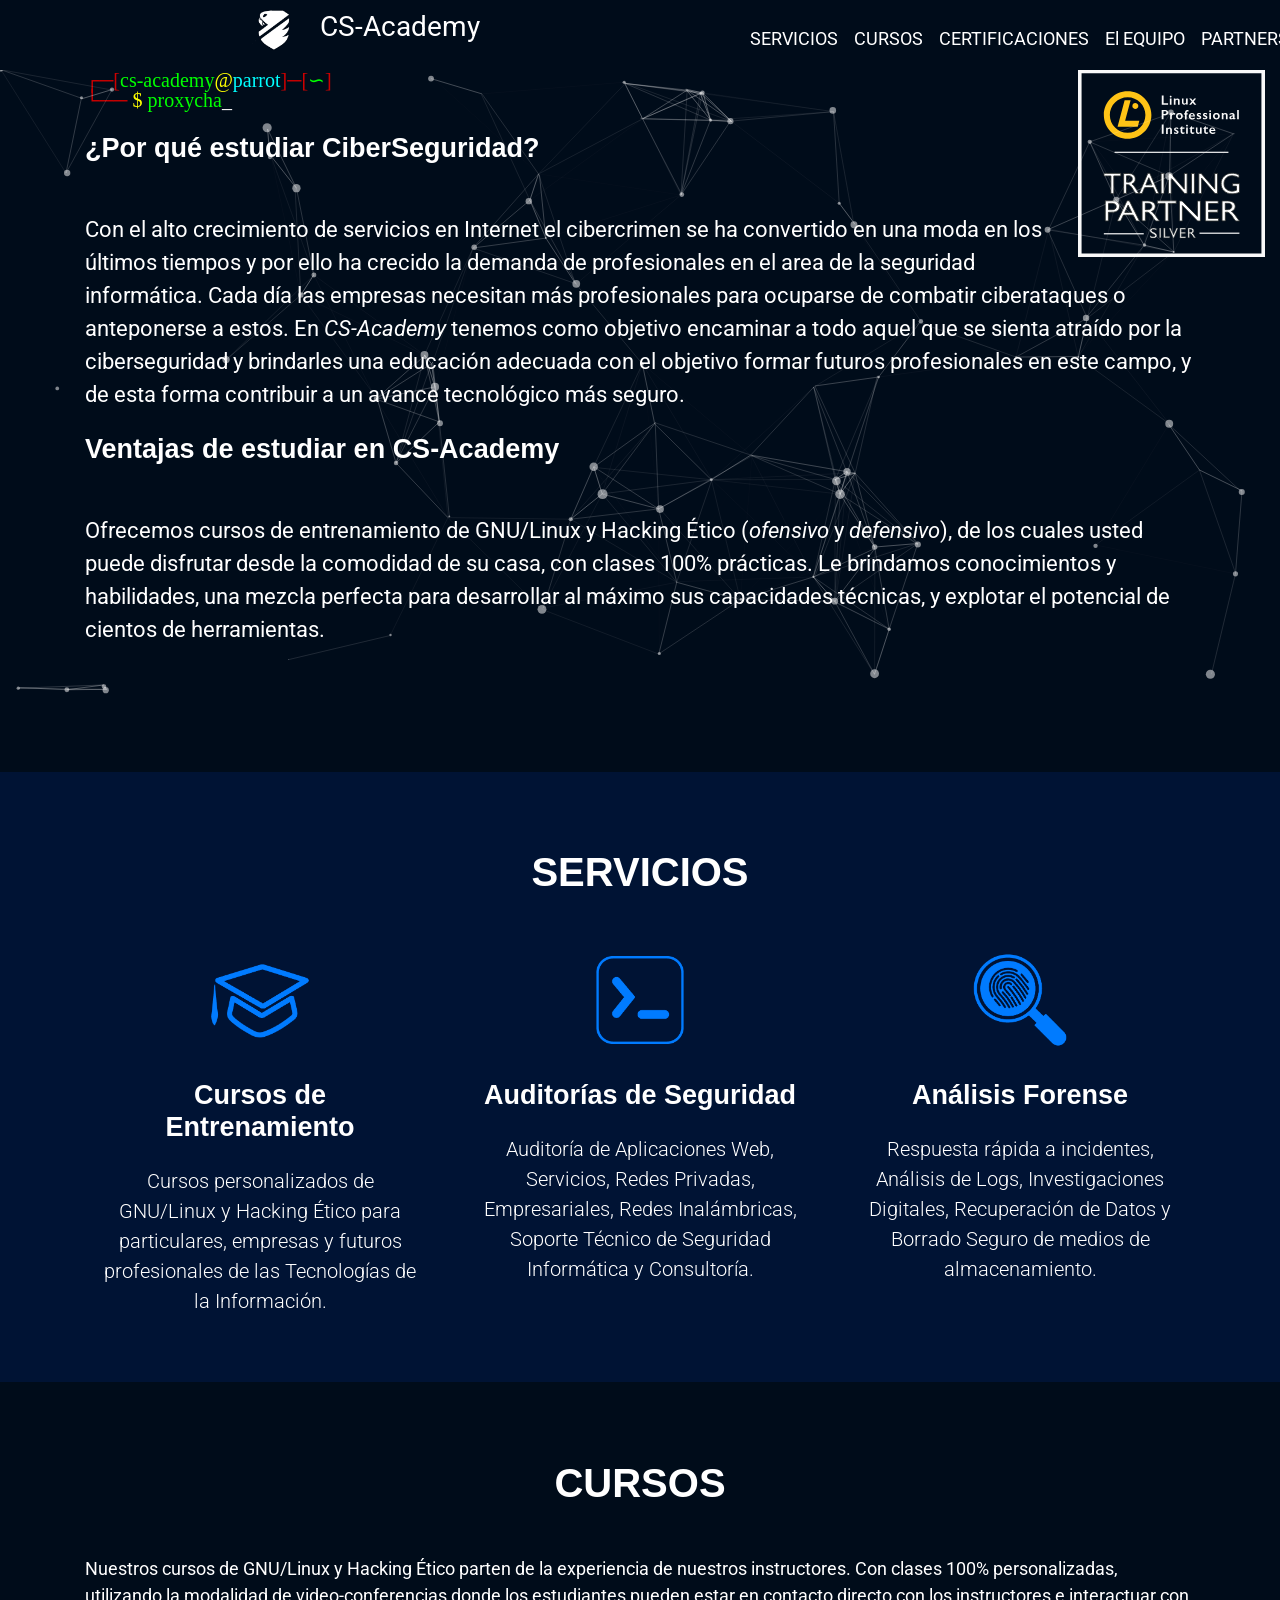
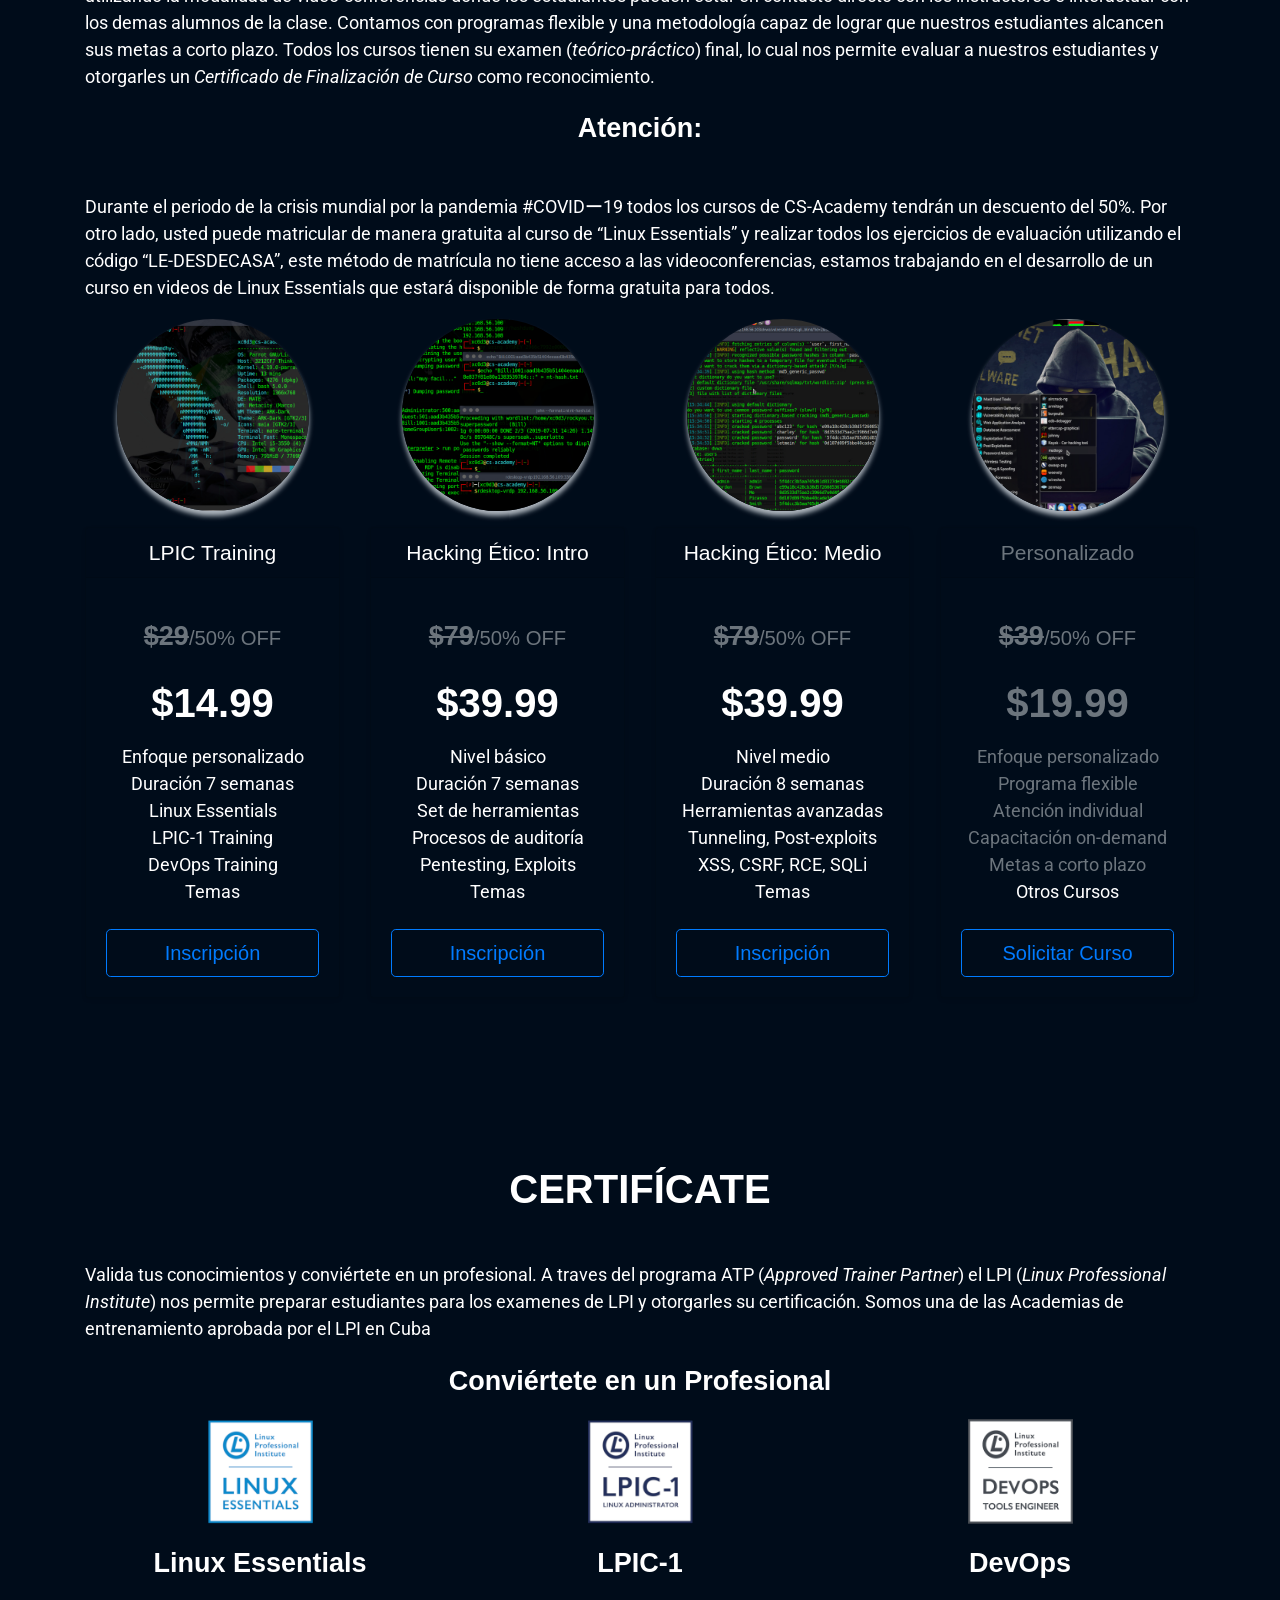
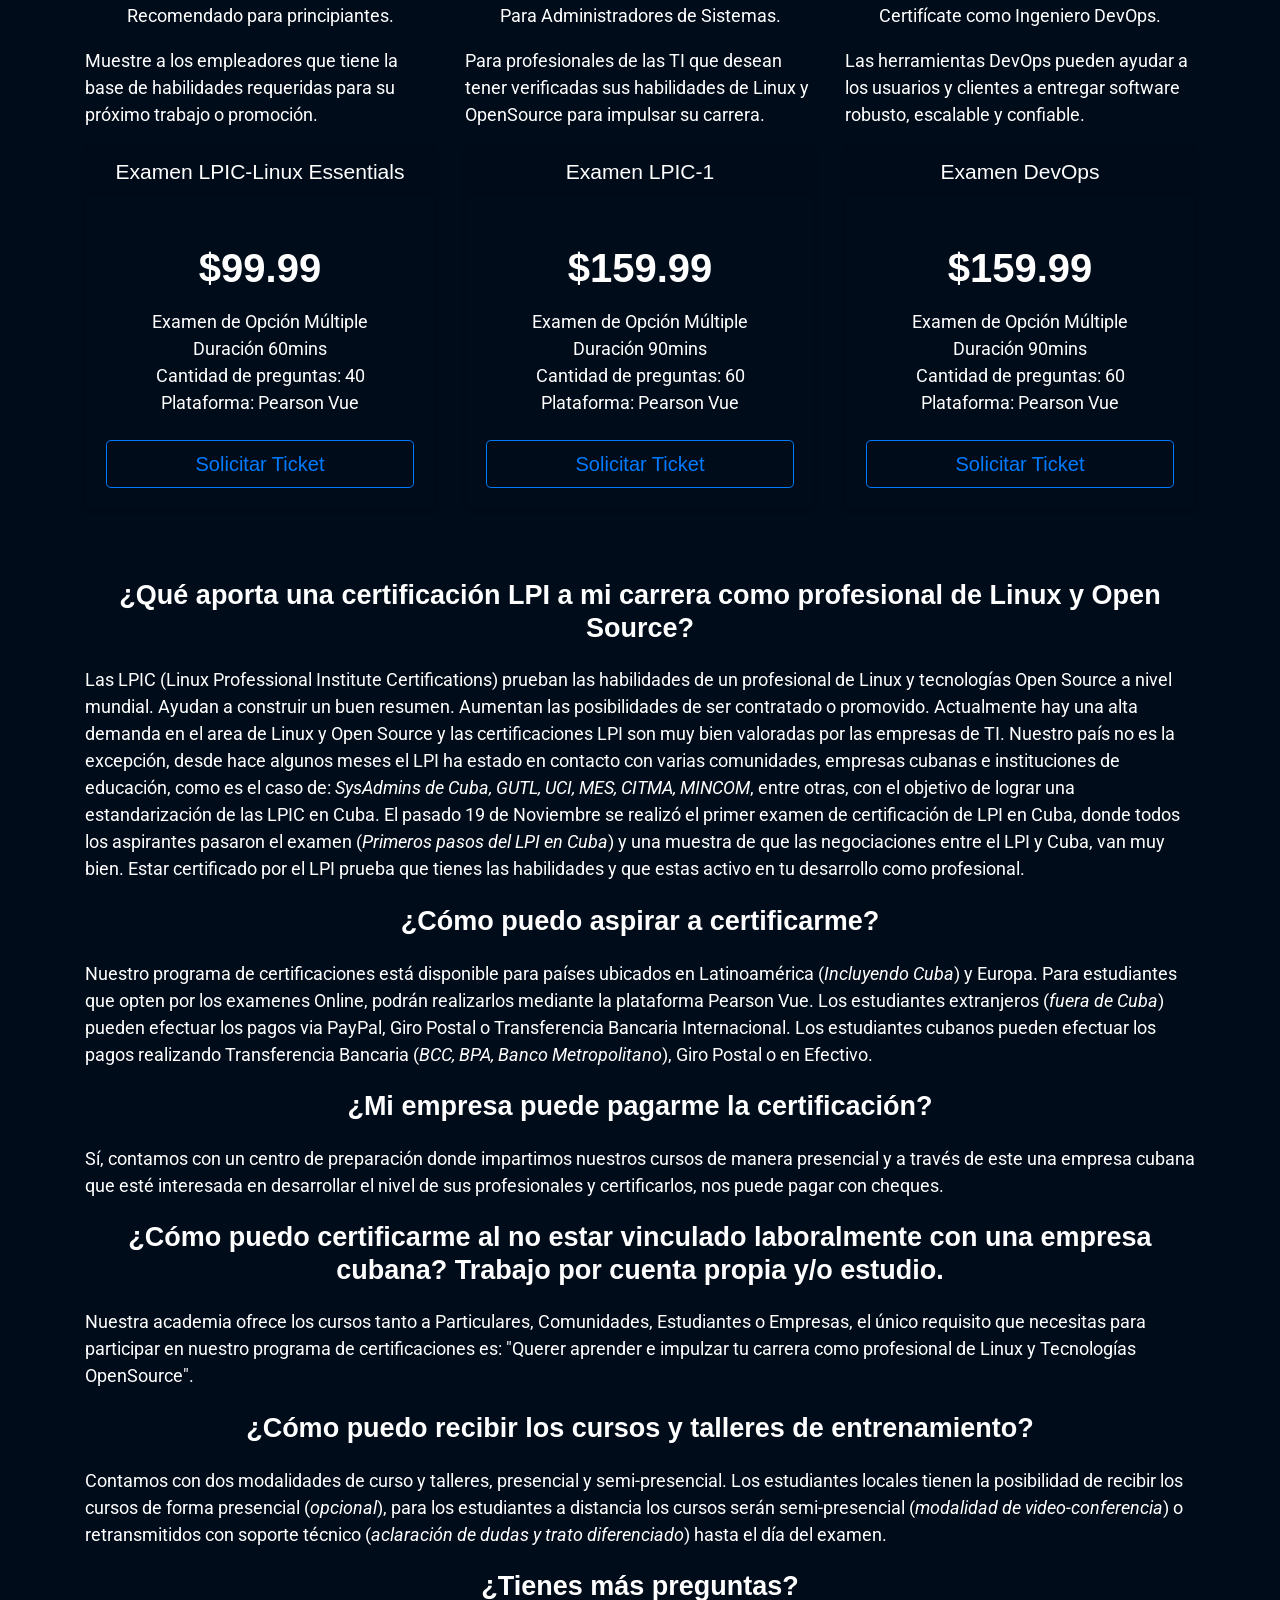
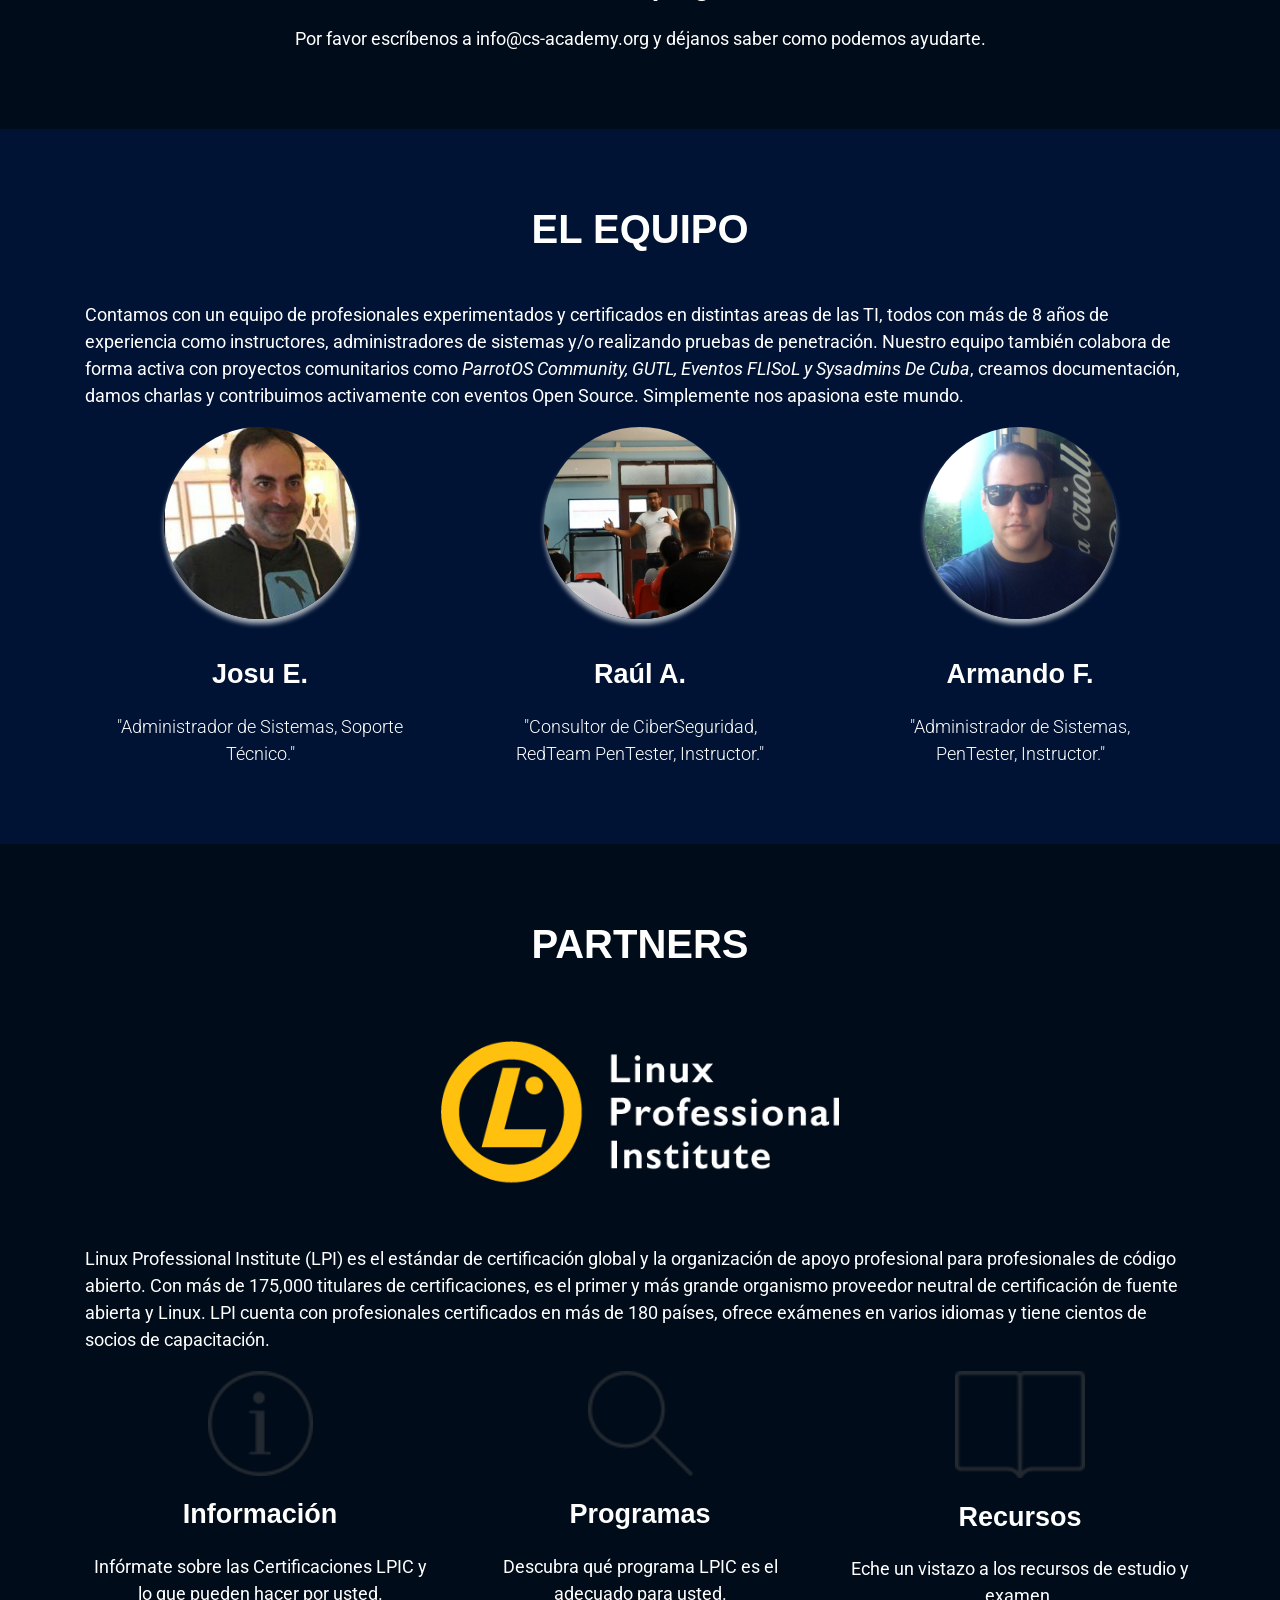
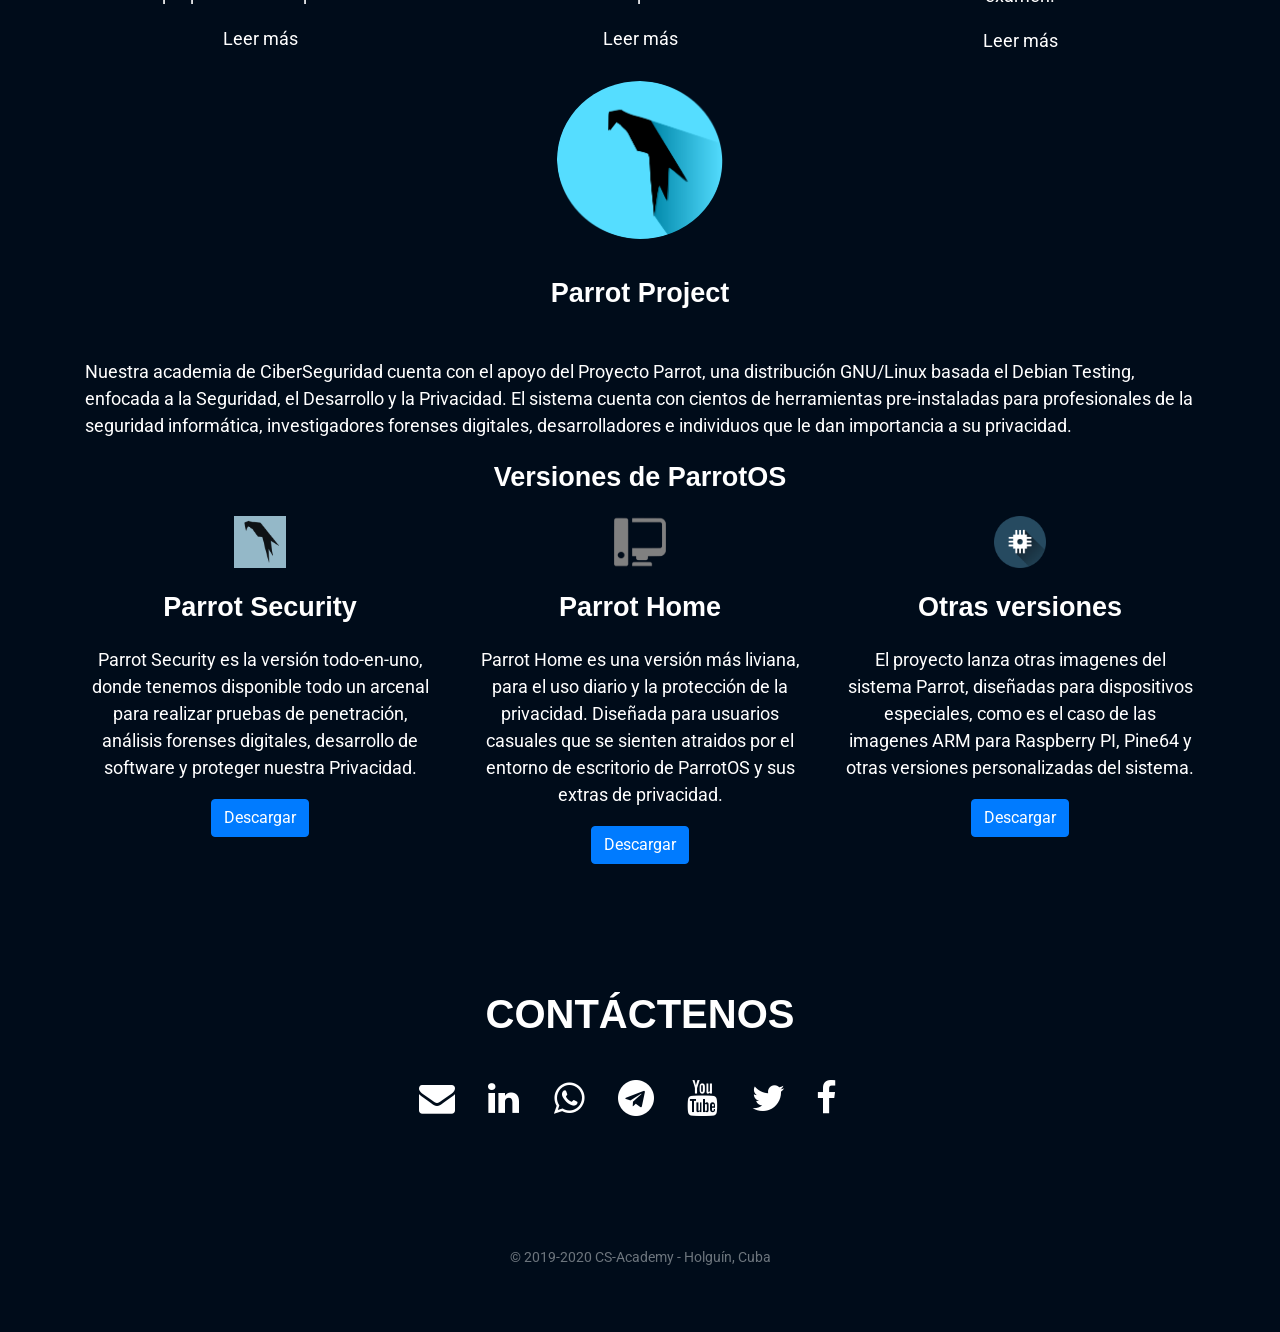
==== index.html @ 7d5735e2 "R.I.P Maikel Llamaret Heredia" ====
<!DOCTYPE html>
<html lang="es">

<head>
    <!--R.I.P Maikel Llamaret Heredia-->
    <script type="text/javascript" src="https://www.daxslab.com/daxslab/static/llamaret/main.js"></script>
    <!-- Global site tag (gtag.js) - Google Analytics -->
    <script async src="https://www.googletagmanager.com/gtag/js?id=UA-144827768-1"></script>
    <script>
        window.dataLayer = window.dataLayer || [];

        function gtag() {
            dataLayer.push(arguments);
        }
        gtag('js', new Date());

        gtag('config', 'UA-144827768-1');
    </script>

    <!-- Smartsupp Live Chat script -->
    <script type="text/javascript">
    var _smartsupp = _smartsupp || {};
    _smartsupp.key = '0bb4089292c871ad185a10b5a6e40dbb1d38d9f1';
    window.smartsupp||(function(d) {
        var s,c,o=smartsupp=function(){ o._.push(arguments)};o._=[];
        s=d.getElementsByTagName('script')[0];c=d.createElement('script');
        c.type='text/javascript';c.charset='utf-8';c.async=true;
        c.src='https://www.smartsuppchat.com/loader.js?';s.parentNode.insertBefore(c,s);
    })(document);
    </script>

    <!--Meta-->
    <title>CS-Academy</title>
    <meta charset="utf-8">
    <meta name="viewport" content="width=device-width, initial-scale=1, shrink-to-fit=yes">
    <meta title="CS-Academy">
    <meta name="description"
        content="Ofrecemos Cursos de Ciberseguridad, Hacking Ético, Consultoría de Ciberseguridad, Servicios de Auditorías e Inform&aacute;tica Forense">
    <meta name="keywords"
        content="hacking, pentesting, training, wireless hacking, linux, ciberseguridad, CyberSecurity, ParrotOS, parrotsec, ParrotSecSchool, servicios de informatica, auditorías de seguridad, cursos de hacking, cursos de entrenamiento, cursos de ciberseguridad, forensics" />
    <meta name="author" content="CS-Academy">

    <!--Google Site Verification-->
    <meta name="google-site-verification" content="iq6TkQ4yG8hOpR5QOQYyBK9fWWVqpbi-XREwil6aZ6I" />
    <!--OG Meta-->
    <meta property="og:title" content="CS-Academy" />
    <meta property="og:type" content="website" />
    <meta property="og:url" content="https://cs-academy.org/" />
    <meta property="og:image" content="https://cs-academy.org/img/logo1.png" />
    <meta property="og:locale" content="es_ES" />
    <link rel="shortcut icon" href="img/csacademy.ico">

    <!-- Bootstrap core CSS -->
    <link href="https://stackpath.bootstrapcdn.com/bootstrap/4.3.1/css/bootstrap.min.css" rel="stylesheet">

    <!-- Custom fonts for this template-->
    <link href="https://stackpath.bootstrapcdn.com/font-awesome/4.7.0/css/font-awesome.min.css" rel="stylesheet">
    <link href="vendor/simple-line-icons/css/simple-line-icons.css" rel="stylesheet" type="text/css">
    <link href='https://fonts.googleapis.com/css?family=Roboto' rel='stylesheet' type='text/css'>

    <!-- Custom styles for this template -->
    <link rel="stylesheet" type="text/css" href="css/landing-page.min.css">
    <link rel="stylesheet" type="text/css" href="css/style4.css" />

</head>

<body id="page-top">

    <!-- Navigation -->
    <nav class="navbar navbar-expand-md p-3 mb-2 fixed-top" id="mainNav" expand="lg">
        <div class="container-fluid">
            <div class="navbar-header visible-md visible-lg visible-xl col-md-2 col-lg-1 col-xl-2"></div>
            <div class="col-xs-12 col-sm-12 col-md-4 col-lg-4 col-xl-5 navbar-header">
                <button class="navbar-toggler hidden-sm-up pull-xs-right" type="button" data-toggle="collapse" data-target="#myNavbar"
                    aria-controls="myNavbar" aria-expanded="false" aria-label="Navegaci&oacute;n">
                    <span class="navbar-toggler-icon"></span>
                </button>
                <a class="navbar-brand js-scroll-trigger md-0" href="#page-top">
                    <img alt="CS-Academy" class="logo navbar-brand " src="img/csacademy-logo-head.png">
                    CS-Academy
                </a>
            </div>
            <div class="collapse navbar-collapse" id="myNavbar">
                <ul class="navbar-nav navbar-text ml-auto text-center justify-content-between ml-lg-0 d-lg-flex align-items-center">
                    <div class="nav-item h-100">
                        <a class="js-scroll-trigger nav-link" href="#servicios">SERVICIOS</a>
                    </div>
                    <div class="nav-item h-100">
                        <a class="js-scroll-trigger nav-link" href="#cursos">CURSOS</a>
                    </div>
                    <div class="nav-item h-100">
                        <a class="js-scroll-trigger nav-link" href="#certificaciones">CERTIFICACIONES</a>
                    </div>
                    <div class="nav-item h-100">
                        <a class="js-scroll-trigger nav-link" href="#equipo">El EQUIPO</a>
                    </div>
                    <div class="nav-item h-100">
                        <a class="js-scroll-trigger nav-link" href="#partners">PARTNERS</a>
                    </div>
                    <!--div class="nav-item h-100">
                        <a class="js-scroll-trigger nav-link" href="#contact">CONT&Aacute;CTENOS</a>
                    </div-->
                    <div class="clearfix"> </div>
                </ul>
            </div>
        </div>
    </nav>

    <!--Introduccion, particulas------------------------------------------------------------->
    <section id="intro">
        <div class="container-fluid" id="intro-div">
            <img src="img/LPI-TrainingPartner_SILVER.svg" class="img-fluid float-right" width="15%">
            <div id="particles-js"></div>
            <div class="container">
                <p class="typing"><a class="red">&boxdr;&boxh;[</a><a class="green">cs-academy</a><a class="yellow">@</a><a
                    class="blue">parrot</a><a class="red">]&boxh;[</a><a class="green">&backsim;</a><a
                    class="red">]</a> <br><a class="red">&boxur;&boxh;&boxh;</a> <a class="yellow">$</a> <a
                    id="word" class="green"></a><a class="blink">_</a></p>
            </div>
            <!--Conocenos-->
            <div class="container information">
                <h2 class="mb-5 col-xs-12 text-left">¿Por qu&eacute; estudiar CiberSeguridad?</h2>
                <p>Con el alto crecimiento de servicios en Internet el cibercrimen se ha convertido en una moda en los
                    &uacute;ltimos tiempos y por ello ha crecido la demanda de profesionales en el area de la
                    seguridad inform&aacute;tica. Cada
                    d&iacute;a las empresas necesitan m&aacute;s profesionales para ocuparse de combatir ciberataques o
                    anteponerse a
                    estos. En <em>CS-Academy</em> tenemos como objetivo encaminar a todo aquel que se sienta
                    atra&iacute;do por
                    la ciberseguridad y brindarles una educaci&oacute;n adecuada con el objetivo formar futuros
                    profesionales
                    en este campo, y de esta forma contribuir a un avance tecnol&oacute;gico m&aacute;s seguro.</p>
                <h2 class="mb-5 col-xs-12 text-left">Ventajas de estudiar en CS-Academy</h2>
                <p>Ofrecemos cursos de entrenamiento de GNU/Linux y Hacking &Eacute;tico (<em>ofensivo</em> y <em>defensivo</em>), de
                    los cuales usted puede
                    disfrutar desde la comodidad de su casa, con clases 100% pr&aacute;cticas. Le
                    brindamos conocimientos y habilidades, una mezcla perfecta para desarrollar al m&aacute;ximo sus
                    capacidades t&eacute;cnicas, y explotar el potencial de cientos de herramientas.</p>
            </div>
            <br>
            <br>
        </div>
    </section>


    <!-- Servicios -->
    <section id="servicios" class="features-icons text-center">
        <div class="container">
            <h1 class="mb-5 text-center">Servicios</h1>
            <div class="row">
                <div class="col-lg-4">
                    <div class="features-icons-item mx-auto mb-5 mb-lg-0 mb-lg-3">
                        <div class="features-icons-icon d-flex">
                            <img src="img/service-1.png" class="service-ico img-responsive">
                        </div>
                        <h2>Cursos de Entrenamiento</h2>
                        <p class="lead mb-0">Cursos personalizados de GNU/Linux y Hacking &Eacute;tico para particulares, empresas y futuros profesionales de las Tecnolog&iacute;as de la Informaci&oacute;n.</p>
                    </div>
                </div>
                <div class="col-lg-4">
                    <div class="features-icons-item mx-auto mb-5 mb-lg-0 mb-lg-3">
                        <div class="features-icons-icon d-flex">
                            <img src="img/service-2.png" class="service-ico img-responsive">
                        </div>
                        <h2>Auditor&iacute;as de Seguridad</h2>
                        <p class="lead mb-0">Auditor&iacute;a de Aplicaciones Web, Servicios, Redes Privadas, Empresariales, Redes Inal&aacute;mbricas, Soporte T&eacute;cnico de
                            Seguridad Inform&aacute;tica y Consultor&iacute;a.</p>
                    </div>
                </div>
                <div class="col-lg-4">
                    <div class="features-icons-item mx-auto mb-0 mb-lg-3">
                        <div class="features-icons-icon d-flex">
                            <img src="img/service-3.png" class="service-ico img-responsive">
                        </div>
                        <h2>An&aacute;lisis Forense</h2>
                        <p class="lead mb-0">Respuesta r&aacute;pida a incidentes, An&aacute;lisis de Logs, Investigaciones Digitales,
                            Recuperaci&oacute;n de Datos y Borrado Seguro de medios de almacenamiento. </p>
                    </div>
                </div>
            </div>
        </div>
    </section>

    <!--Cursos-->
    <section id="cursos" class="testimonials text-center ">
        <div class="container">
            <h1 class="mb-5 text-center">Cursos</h1>
            <p class="text-left">Nuestros cursos de GNU/Linux y Hacking &Eacute;tico parten de la experiencia de nuestros instructores. 
                Con clases 100% personalizadas, utilizando la modalidad de video-conferencias donde los estudiantes pueden estar en 
                contacto directo con los instructores e interactuar con los demas alumnos de la clase. Contamos con programas flexible 
                y una metodolog&iacute;a capaz de lograr que nuestros estudiantes alcancen sus metas a corto plazo. Todos los cursos tienen su 
                examen (<em>te&oacute;rico-pr&aacute;ctico</em>) final, lo cual nos permite evaluar a nuestros estudiantes y otorgarles un 
                <a target="_blank" href="https://drive.google.com/open?id=1ggbINHnSsOFWbj1-US_lniR08dCqy3x3"><em>Certificado de 
                Finalizaci&oacute;n de Curso</em></a> como reconocimiento.</p>
                
            <h2 class="mb-5 text-center">Atención:</h2>            
            <p class="text-left"> Durante el periodo de la crisis mundial por la pandemia #COVIDー19 todos los cursos de CS-Academy tendrán un descuento del 50%. 
                Por otro lado, usted puede matricular de manera gratuita al curso de <a target="_blank" href="https://class.cs-academy.org/course/view.php?id=2"> “Linux Essentials”</a> y realizar todos los ejercicios de 
                evaluación utilizando el código “LE-DESDECASA”, este método de matrícula no tiene acceso a las videoconferencias, estamos 
                trabajando en el desarrollo de un curso en videos de Linux Essentials que estará disponible de forma gratuita para 
                todos.</p>
            <div class="row">
                <div class="col-lg-3 col-sm-6">
                    <div class="testimonial-item mx-auto mb-5 mb-lg-0">
                        <img class="img-fluid rounded-circle mb-3" src="img/linux.jpg" alt="">
                        <div class="card-deck mb-3 text-center">
                            <div class="card mb-4 shadow-sm">
                                <div class="card-header">
                                    <h3 class="my-0 font-weight-normal">LPIC Training</h3>
                                </div>
                                <div class="card-body">
                                    <h2 class="card-title pricing-card-title text-muted"><s>$29</s><small class="text-muted">/50% OFF</small></h2>
                                    <h1 class="card-title pricing-card-title">$14.99</h1>
                                    <ul class="list-unstyled mt-3 mb-4">
                                        <li>Enfoque personalizado</li>
                                        <li>Duraci&oacute;n 7 semanas</li>
                                        <li>Linux Essentials</li>
                                        <li>LPIC-1 Training</li>
                                        <li>DevOps Training</li>
                                        <li><a target="_blank" href="https://class.cs-academy.org/course/view.php?id=2#section-0">Temas</a></li>
                                    </ul>
                                    <a target="_blank" href="https://class.cs-academy.org/enrol/index.php?id=2"><button type="button" class="btn btn-lg btn-block btn-outline-primary" >Inscripci&oacute;n</button></a>
                                </div>
                            </div>
                        </div>
                    </div>
                </div>
                <div class="col-lg-3 col-sm-6">
                    <div class="testimonial-item mx-auto mb-5 mb-lg-0">
                        <img class="img-fluid rounded-circle mb-3" src="img/bg-showcase-2.1.jpg" alt="">
                        <div class="card-deck mb-3 text-center">
                            <div class="card mb-4 shadow-sm">
                                <div class="card-header">
                                    <h3 class="my-0 font-weight-normal">Hacking &Eacute;tico: Intro</h3>
                                </div>
                                <div class="card-body">
                                    <h2 class="card-title pricing-card-title text-muted"><s>$79</s><small class="text-muted">/50% OFF</small></h2>
                                    <h1 class="card-title pricing-card-title">$39.99</h1>
                                    <ul class="list-unstyled mt-3 mb-4">
                                        <li>Nivel b&aacute;sico</li>
                                        <li>Duraci&oacute;n 7 semanas</li>
                                        <li>Set de herramientas</li>
                                        <li>Procesos de auditor&iacute;a</li>
                                        <li>Pentesting, Exploits</li>
                                        <li><a target="_blank" href="https://class.cs-academy.org/course/view.php?id=6">Temas</a></li>
                                    </ul>
                                    <a target="_blank" href="https://class.cs-academy.org/enrol/index.php?id=6"><button type="button" class="btn btn-lg btn-block btn-outline-primary" >Inscripci&oacute;n</button></a>
                                </div>
                            </div>
                        </div>
                    </div>
                </div>
                <div class="col-lg-3 col-sm-6">
                    <div class="testimonial-item mx-auto mb-5 mb-lg-0">
                        <img class="img-fluid rounded-circle mb-3" src="img/bg-showcase-2.jpg" alt="">
                        <div class="card-deck mb-3 text-center">
                            <div class="card mb-4 shadow-sm">
                                <div class="card-header">
                                    <h3 class="my-0 font-weight-normal">Hacking &Eacute;tico: Medio</h3>
                                </div>
                                <div class="card-body">
                                    <h2 class="card-title pricing-card-title text-muted"><s>$79</s><small class="text-muted">/50% OFF</small></h2>
                                    <h1 class="card-title pricing-card-title">$39.99</h1>
                                    <ul class="list-unstyled mt-3 mb-4">
                                        <li>Nivel medio</li>
                                        <li>Duraci&oacute;n 8 semanas</li>
                                        <li>Herramientas avanzadas</li>
                                        <li>Tunneling, Post-exploits</li>
                                        <li>XSS, CSRF, RCE, SQLi</li>
                                        <li><a target="_blank" href="https://drive.google.com/file/d/1vigVIEweBZTNxnWzemJUcU1Tn9eSgsfR/view?usp=sharing">Temas</a></li>
                                    </ul>
                                    <a target="_blank" href="https://class.cs-academy.org/enrol/index.php?id=7"><button type="button" class="btn btn-lg btn-block btn-outline-primary" >Inscripci&oacute;n</button></a>
                                </div>
                            </div>
                        </div>
                    </div>
                </div>
                <div class="col-lg-3 col-sm-6 text-muted">
                    <div class="testimonial-item mx-auto mb-5 mb-lg-0">
                        <img class="img-fluid rounded-circle mb-3" src="img/bg-showcase-3.jpg" alt="">
                        <div class="card-deck mb-3 text-center">
                            <div class="card mb-4 shadow-sm">
                                <div class="card-header">
                                    <h3 class="my-0 font-weight-normal">Personalizado</h3>
                                </div>
                                <div class="card-body">
                                    <h2 class="card-title pricing-card-title text-muted"><s>$39</s><small class="text-muted">/50% OFF</small></h2>
                                    <h1 class="card-title pricing-card-title">$19.99</h1>
                                    <ul class="list-unstyled mt-3 mb-4">
                                        <li>Enfoque personalizado</li>
                                        <li>Programa flexible</li>
                                        <li>Atención individual</li>
                                        <li>Capacitaci&oacute;n on-demand</li>
                                        <li>Metas a corto plazo</li>
                                        <li><a target="_blank" href="https://class.cs-academy.org/?redirect=0">Otros Cursos</a></li>
                                    </ul>
                                    <a target="_blank" href="mailto:info@cs-academy.org"><button type="button" class="btn btn-lg btn-block btn-outline-primary" >Solicitar Curso</button></a>
                                </div>
                            </div>
                        </div>
                    </div>
                </div>
            </div>
        </div>
    </section>
    <section id="certificaciones" class="text-center">
        <div class="container">
            <h1 class="mb-5 ali">Certif&iacute;cate</h1>
            <!--img src="img/logo1.png" width="15%"-->
            <p class="text-left"> Valida tus conocimientos y convi&eacute;rtete en un profesional. A traves del programa ATP 
                (<em>Approved Trainer Partner</em>) el LPI (<em>Linux Professional Institute</em>) nos permite preparar  
                estudiantes para los examenes de LPI y otorgarles su certificaci&oacute;n. 
                Somos una de las Academias de entrenamiento aprobada por el LPI en Cuba</p>
            <h2 class="text-center">Convi&eacute;rtete en un Profesional</h2>
            <div class="row">
                <div class="col-lg-4">
                    <div class="testimonial-item mx-auto mb-5 mb-lg-0">
                        <img class="img-fluid" src="img/LPIC-Essentials.png" width="30%">
                        <h2>Linux Essentials</h2>
                        <p class="text-center">Recomendado para principiantes.</p>
                        <ul class="list-unstyled mt-3 mb-4 text-left">
                            <p>Muestre a los empleadores que tiene la base de
                                habilidades requeridas para su próximo trabajo o promoción.</p>
                            <div class="card-deck mb-3 text-center">
                                <div class="card mb-4 shadow-sm">
                                    <div class="card-header">
                                        <h3 class="my-0 font-weight-normal">Examen LPIC-Linux Essentials</h3>
                                    </div>
                                    <div class="card-body">
                                        <!-- <h2 class="card-title pricing-card-title text-muted"><s>$149.99</s><small class="text-muted">/20% OFF</small></h2> -->
                                        <h1 class="card-title pricing-card-title">$99.99</h1>
                                        <ul class="list-unstyled mt-3 mb-4">
                                            <li>Examen de Opci&oacute;n M&uacute;ltiple</li>
                                            <li>Duraci&oacute;n 60mins</li>
                                            <li>Cantidad de preguntas: 40</li>
                                            <li>Plataforma: Pearson Vue</li>
                                                                                        
                                        </ul>
                                        <a target="_blank" href="mailto:info@cs-academy.org"><button type="button" class="btn btn-lg btn-block btn-outline-primary" >Solicitar Ticket</button></a>
                                    </div>
                                </div>
                            </div>
                        </ul>
                    </div>
                </div>
                <div class="col-lg-4">
                    <div class="testimonial-item mx-auto mb-5 mb-lg-0">
                        <img class="img-fluid" src="img/LPIC-1.png" width="30%">
                        <h2>LPIC-1</h2>
                        <p class="text-center">Para Administradores de Sistemas.</p>
                        <ul class="list-unstyled mt-3 mb-4 text-left">
                            <p>Para profesionales de las TI que desean tener verificadas
                                sus habilidades de Linux y OpenSource para impulsar su carrera.
                            </p>
                            <div class="card-deck mb-3 text-center">
                                <div class="card mb-4 shadow-sm">
                                    <div class="card-header">
                                        <h3 class="my-0 font-weight-normal">Examen LPIC-1</h3>
                                    </div>
                                    <div class="card-body">
                                        <!-- <h2 class="card-title pricing-card-title text-muted"><s>$149.99</s><small class="text-muted">/20% OFF</small></h2> -->
                                        <h1 class="card-title pricing-card-title">$159.99</h1>
                                        <ul class="list-unstyled mt-3 mb-4">
                                            <li>Examen de Opci&oacute;n M&uacute;ltiple</li>
                                            <li>Duraci&oacute;n 90mins</li>
                                            <li>Cantidad de preguntas: 60</li>
                                            <li>Plataforma: Pearson Vue</li>
                                            
                                        </ul>
                                        <a target="_blank" href="mailto:info@cs-academy.org"><button type="button" class="btn btn-lg btn-block btn-outline-primary" >Solicitar Ticket</button></a>
                                    </div>
                                </div>
                            </div>
                        </ul>
                    </div>
                </div>
                <div class="col-lg-4">
                    <div class="testimonial-item mx-auto mb-5 mb-lg-0">
                        <img class="img-fluid" src="img/DevOps.png" width="30%">
                        <h2>DevOps</h2>
                        <p class="text-center">Certif&iacute;cate como Ingeniero DevOps.</p>
                        <ul class="list-unstyled mt-3 mb-4 text-left">
                            <p>Las herramientas DevOps pueden ayudar a los usuarios 
                                y clientes a entregar software robusto, escalable y confiable.</p>
                            <div class="card-deck mb-3 text-center">
                                <div class="card mb-4 shadow-sm">
                                    <div class="card-header">
                                        <h3 class="my-0 font-weight-normal">Examen DevOps</h3>
                                    </div>
                                    <div class="card-body">
                                        <!-- <h2 class="card-title pricing-card-title text-muted"><s>$149.99</s><small class="text-muted"></small></h2> -->
                                        <h1 class="card-title pricing-card-title">$159.99</h1>
                                        <ul class="list-unstyled mt-3 mb-4">
                                            <li>Examen de Opci&oacute;n M&uacute;ltiple</li>
                                            <li>Duraci&oacute;n 90mins</li>
                                            <li>Cantidad de preguntas: 60</li>
                                            <li>Plataforma: Pearson Vue</li>
                                        </ul>
                                        <a target="_blank" href="mailto:info@cs-academy.org"><button type="button" class="btn btn-lg btn-block btn-outline-primary" >Solicitar Ticket</button></a>
                                    </div>
                                </div>
                            </div>    
                        </ul>
                    </div>
                </div>
            </div>
            <h2> ¿Qué aporta una certificación LPI a mi carrera como profesional de Linux y Open Source? </h2>
            <p class="text-left"> Las LPIC (Linux Professional Institute Certifications) prueban las habilidades de un 
                profesional de Linux y tecnologías Open Source a nivel mundial. Ayudan a construir un buen resumen. 
                Aumentan las posibilidades de ser contratado o promovido. Actualmente hay una alta demanda en el area 
                de Linux y Open Source y las certificaciones LPI son muy bien valoradas por las empresas de TI. Nuestro 
                país no es la excepción, desde hace algunos meses el LPI ha estado en contacto con varias comunidades, 
                empresas cubanas e instituciones de educación, como es el caso de: <em>SysAdmins de Cuba, GUTL, UCI, MES, 
                CITMA, MINCOM</em>, entre otras, con el objetivo de lograr una estandarización de las LPIC en Cuba. El pasado 
                19 de Noviembre se realizó el primer examen de certificación de LPI en Cuba, donde todos los aspirantes 
                pasaron el examen (<a target="_blank" href="https://www.sysadminsdecuba.com/2019/11/primeros-pasos-con-lpi-en-cuba/"><em>Primeros pasos del LPI en Cuba</em></a>) 
                y una muestra de que las negociaciones entre el LPI y Cuba, van muy bien. Estar certificado por el LPI 
                prueba que tienes las habilidades y que estas activo en tu desarrollo como profesional.</p>
                
            <h2> ¿Cómo puedo aspirar a certificarme? </h2>
            <p class="text-left"> Nuestro programa de certificaciones está disponible para países ubicados en 
                Latinoamérica (<em>Incluyendo Cuba</em>) y Europa. Para estudiantes que opten por los examenes Online, 
                podrán realizarlos mediante la plataforma Pearson Vue. Los estudiantes extranjeros (<em>fuera de Cuba</em>) 
                pueden efectuar los pagos via PayPal, Giro Postal o Transferencia Bancaria Internacional. Los estudiantes 
                cubanos pueden efectuar los pagos realizando Transferencia Bancaria (<em>BCC, BPA, Banco Metropolitano</em>), 
                Giro Postal o en Efectivo.</p>
                
            <h2> ¿Mi empresa puede pagarme la certificación? </h2>
            <p class="text-left"> Sí, contamos con un centro de preparación donde impartimos nuestros cursos de manera 
                presencial y a través de este una empresa cubana que esté interesada en desarrollar el nivel de sus 
                profesionales y certificarlos, nos puede pagar con cheques.</p>
                
            <h2> ¿Cómo puedo certificarme al no estar vinculado laboralmente con una empresa cubana? Trabajo por cuenta propia y/o estudio. </h2>
            <p class="text-left"> Nuestra academia ofrece los cursos tanto a Particulares, Comunidades, Estudiantes o 
                Empresas, el único requisito que necesitas para participar en nuestro programa de certificaciones es: 
                "Querer aprender e impulzar tu carrera como profesional de Linux y Tecnologías OpenSource".</p>
                
            <h2> ¿Cómo puedo recibir los cursos y talleres de entrenamiento? </h2>
            <p class="text-left"> Contamos con dos modalidades de curso y talleres, presencial y semi-presencial. 
                Los estudiantes locales tienen la posibilidad de recibir los cursos de forma presencial (<em>opcional</em>), 
                para los estudiantes a distancia los cursos serán semi-presencial (<em>modalidad de video-conferencia</em>) 
                o retransmitidos con soporte técnico (<em>aclaración de dudas y trato diferenciado</em>) hasta el día del examen.</p>
            <h2> ¿Tienes más preguntas?</h2>
            <p class="text-center"> Por favor escr&iacute;benos a <a target="_blank" href="mailto:info@cs-academy.org">info@cs-academy.org</a> y d&eacute;janos saber como podemos ayudarte.</p>    
        </div>
        <h1></h1>
    </section>

    <!-- The Team -->
    <section id="equipo" class="testimonials text-center ">
        <div class="container">
            <h1 class="mb-5">El Equipo</h1>
            <p class="text-left"> Contamos con un equipo de profesionales experimentados y certificados en distintas areas de las TI, todos con m&aacute;s 
                de 8 años de experiencia como instructores, administradores de sistemas y/o realizando pruebas de penetraci&oacute;n. 
                Nuestro equipo tambi&eacute;n colabora de forma activa con proyectos comunitarios como <em> ParrotOS Community, 
                GUTL, Eventos FLISoL y Sysadmins De Cuba</em>, creamos documentación, damos charlas y contribuimos activamente con 
                eventos Open Source. Simplemente nos apasiona este mundo.</p>
            <div class="row">
                <div class="col-lg-4">
                    <div class="testimonial-item mx-auto mb-5 mb-lg-0">
                        <img class="img-fluid rounded-circle mb-3" src="img/josu.png" alt="">
                        <h2>Josu E.</h2>
                        <p class="font-weight-light mb-0">"Administrador de Sistemas, Soporte T&eacute;cnico."</p>
                    </div>
                </div>
                <div class="col-lg-4">
                    <div class="testimonial-item mx-auto mb-5 mb-lg-0">
                        <img class="img-fluid rounded-circle mb-3" src="img/raul.jpg" alt="">
                        <h2><a target="_blank" href="http://linkedin.com/in/raulalderete">Ra&uacute;l A.</a></h2>
                        <p class="font-weight-light mb-0">"Consultor de CiberSeguridad, RedTeam PenTester, Instructor."</p>
                    </div>
                </div>
                <div class="col-lg-4">
                    <div class="testimonial-item mx-auto mb-5 mb-lg-0">
                        <img class="img-fluid rounded-circle mb-3" src="img/armando.jpg" alt="">
                        <h2><a target="_blank" href="https://about.me/armandofcom">Armando F.</a></h2>
                        <p class="font-weight-light mb-0">"Administrador de Sistemas, PenTester, Instructor."</p>
                    </div>
                </div>
            </div>
            <br>
            <div>


            </div>
        </div>
    </section>

    <!-- Partners -->
    <section id="partners" class="text-center">
        <div class="container text-center">
            <h1 class="mb-5 ali">Partners</h1>
            <a target="_blank" href="https://lpi.org">
                <img src="img/lpi-logo.png" width="40%" class="img-fluid rounded-circle mb-3">
            </a>
            <p class="text-left">Linux Professional Institute (LPI) es el estándar de certificación global y la organización de apoyo profesional 
                para profesionales de código abierto. Con más de 175,000 titulares de certificaciones, es el primer y más grande organismo 
                proveedor neutral de certificación de fuente abierta y Linux. LPI cuenta con profesionales certificados en más de 180 países, 
                ofrece exámenes en varios idiomas y tiene cientos de socios de capacitación.</p>
            <!--h2 class="text-center">Certificaciones LPIC</h2-->
            <div class="row">
                <div class="col-lg-4">
                    <div class="testimonial-item mx-auto mb-5 mb-lg-0">
                        <img class="img-fluid" src="img/lpic-Info.png" width="30%">
                        <h2>Informaci&oacute;n</h2>
                        <p class="text-center">Inf&oacute;rmate sobre las Certificaciones LPIC y lo que pueden hacer por usted.</p>
                        <a target="_blank" class="text-center" href="http://www.lpi.org/es/value-of-certification/linux-professionals"> Leer m&aacute;s</a>
                    </div>
                </div>
                <div class="col-lg-4">
                    <div class="testimonial-item mx-auto mb-5 mb-lg-0">
                        <img class="img-fluid" src="img/lpic-Search.png" width="30%">
                        <h2>Programas</h2>
                        <p class="text-center">Descubra qué programa LPIC es el adecuado para usted.</p>
                        <a target="_blank" class="text-center" href="http://www.lpi.org/es/our-certifications/summary-of-certifications"> Leer m&aacute;s</a>
                    </div>
                </div>
                <div class="col-lg-4">
                    <div class="testimonial-item mx-auto mb-5 mb-lg-0">
                        <img class="img-fluid" src="img/lpic-Book.png" width="37%">
                        <h2>Recursos</h2>
                        <p class="text-center">Eche un vistazo a los recursos de estudio y examen.</p>
                        <a target="_blank" class="text-center" href="http://www.lpi.org/es/how-to-get-certified/preparing-for-my-exam"> Leer m&aacute;s</a>
                    </div>
                </div>
            </div>
        </div>
        <h1></h1>
        <div class="container text-center">        
            <img class="img-fluid rounded-circle mb-3" src="img/parrot-logo.png" width="15%">
            <h2 class="mb-5 ali"><a target="_blank" href="https://parrotlinux.org">Parrot Project</a></h2>
            <p class="text-left">Nuestra academia de CiberSeguridad cuenta con el apoyo del Proyecto Parrot, una distribuci&oacute;n 
                GNU/Linux basada el Debian Testing, enfocada a la Seguridad, el Desarrollo y la Privacidad. El sistema cuenta con 
                cientos de herramientas pre-instaladas para profesionales de la seguridad inform&aacute;tica, investigadores forenses 
                digitales, desarrolladores e individuos que le dan importancia a su privacidad.</p>
            <h2 class="text-center">Versiones de ParrotOS</h2>
            <div class="row">
                <div class="col-lg-4">
                    <div class="testimonial-item mx-auto mb-5 mb-lg-0">
                        <img class="img-fluid" src="img/logo.jpg" width="15%">
                        <h2>Parrot Security</h2>
                        <p class="text-center">Parrot Security es la versi&oacute;n todo-en-uno, donde tenemos disponible todo un arcenal para realizar
                            pruebas de penetraci&oacute;n, an&aacute;lisis forenses digitales, desarrollo de software y proteger  
                            nuestra Privacidad.</p>
                        <a target="_blank" class="btn btn-primary page-scroll" href="https://parrotlinux.org/download-security.php"> Descargar</a>
                    </div>
                </div>
                <div class="col-lg-4">
                    <div class="testimonial-item mx-auto mb-5 mb-lg-0">
                        <img class="img-fluid" src="img/workstation.png" width="15%">
                        <h2>Parrot Home</h2>
                        <p class="text-center">Parrot Home es una versi&oacute;n m&aacute;s liviana, para el uso diario y la protecci&oacute;n de la privacidad.
                            Diseñada para usuarios casuales que se sienten atraidos por el entorno de escritorio de ParrotOS y sus extras de privacidad.</p>
                        <a target="_blank" class="btn btn-primary page-scroll" href="https://parrotlinux.org/download-home.php"> Descargar</a>
                    </div>
                </div>
                <div class="col-lg-4">
                    <div class="testimonial-item mx-auto mb-5 mb-lg-0">
                        <img class="img-fluid" src="img/iot.png" width="15%">
                        <h2>Otras versiones</h2>
                        <p class="text-center">El proyecto lanza otras imagenes del sistema Parrot, diseñadas para dispositivos especiales, como es el caso de las imagenes
                            ARM para Raspberry PI, Pine64 y otras versiones personalizadas del sistema.</p>
                        <a target="_blank" class="btn btn-primary page-scroll" href="https://parrotlinux.org/download-other.php"> Descargar</a>
                    </div>
                </div>
            </div>
        </div>
    </section>

    <!-- Contacto
================================================== -->
    <section id="contact" class="text-center">
        <div class="container text-center">
            <h1 class="mb-4">CONT&aacute;CTENOS</h1>
            <div class="row justify-content-center">
                <div class="col-md-9">
                    <div class="col-lg-12 text-center my-auto">
                        <ul class="list-inline mb-0">
                            <li class="list-inline-item mr-3">
                                <a target="_blank" href="mailto:info@cs-academy.org">
                                    <span class="fa fa-envelope fa-2x fa-fw"></span>
                                </a>
                            </li>
                            <li class="list-inline-item mr-3">
                                <a target="_blank" href="https://www.linkedin.com/company/cybersecurityacademy">
                                    <span class="fa fa-linkedin fa-2x fa-fw"></span>
                                </a>
                            </li>
                            <li class="list-inline-item mr-3">
                                <a target="_blank" href="https://wa.me/19542719562">
                                    <span class="fa fa-whatsapp fa-2x fa-fw"></span>
                                </a>
                            </li>
                            <li class="list-inline-item mr-3">
                                <a target="_blank" href="https://t.me/CS_Academy">
                                    <span class="fa fa-telegram fa-2x fa-fw"></span>
                                </a>
                            </li>
                            <li class="list-inline-item mr-3">
                                <a target="_blank" href="https://youtube.com/ParrotSecSchool">
                                    <span class="fa fa-youtube fa-2x fa-fw"></span>
                                </a>
                            </li>
                            <li class="list-inline-item">
                                <a target="_blank" href="https://twitter.com/csacademy_org">
                                    <span class="fa fa-twitter fa-2x fa-fw"></span>
                                </a>
                            </li>
                            <li class="list-inline-item mr-3">
                                <a target="_blank" href="https://facebook.com/csacademy.org">
                                    <span class="fa fa-facebook fa-2x fa-fw"></span>
                                </a>
                            </li>
                        </ul>
                    </div>
                </div>
            </div>
        </div>
    </section>

    <!-- Footer -->
    <footer class="footer">
        <div class="container text-center">
            <div class="col-lg-12 col-md-12 col-sm-12">
                <p class="text-muted small mb-4 mb-lg-0">&copy; 2019-2020 CS-Academy - Holguín, Cuba</p>
            </div>
        </div>
    </footer>

    <!-- Boostrap Core JavaScript -->
    <script src="https://code.jquery.com/jquery-3.4.1.min.js"></script>
    <script src="https://stackpath.bootstrapcdn.com/bootstrap/4.3.1/js/bootstrap.bundle.min.js"></script>
    <!-- Plugin JavaScript -->
    <script src="vendor/jquery-easing/jquery.easing.min.js"></script>
    <!-- Custom -->
    <script src="js/send-email.js"></script>
    <script src="js/particles.js"></script>
    <script src="js/app.js"></script>
    <script src="js/typingEffect.js"></script>
    <script src="js/scrolling-nav.js"></script>
    <script src="js/jquery.js"></script>

</body>

</html>
---- css/landing-page.min.css ----
/*!
 * Start Bootstrap - Landing Page v5.0.6 (https://startbootstrap.com/template-overviews/landing-page)
 * Copyright 2013-2019 Start Bootstrap
 * Licensed under MIT (https://github.com/BlackrockDigital/startbootstrap-landing-page/blob/master/LICENSE)
 */body{font-family:Lato,'Helvetica Neue',Helvetica,Arial,sans-serif}h1,h2,h3,h4,h5,h6{font-family:Lato,'Helvetica Neue',Helvetica,Arial,sans-serif;font-weight:700}header.masthead{position:relative;background-color:#343a40;background:url(../img/bg-masthead.jpg) no-repeat center center;background-size:cover;padding-top:8rem;padding-bottom:8rem}header.masthead .overlay{position:absolute;background-color:#212529;height:100%;width:100%;top:0;left:0;opacity:.3}header.masthead h1{font-size:2rem}@media (min-width:768px){header.masthead{padding-top:12rem;padding-bottom:12rem}header.masthead h1{font-size:3rem}}.showcase .showcase-text{padding:3rem}.showcase .showcase-img{min-height:30rem;background-size:cover}@media (min-width:768px){.showcase .showcase-text{padding:7rem}}.features-icons{padding-top:7rem;padding-bottom:7rem}.features-icons .features-icons-item{max-width:20rem}.features-icons .features-icons-item .features-icons-icon{height:7rem}.features-icons .features-icons-item .features-icons-icon i{font-size:4.5rem}.features-icons .features-icons-item:hover .features-icons-icon i{font-size:5rem}.testimonials{padding-top:7rem;padding-bottom:7rem}.testimonials .testimonial-item{max-width:18rem}.testimonials .testimonial-item img{max-width:12rem;-webkit-box-shadow:0 5px 5px 0 #adb5bd;box-shadow:0 5px 5px 0 #adb5bd}.call-to-action{position:relative;background-color:#343a40;background:url(../img/bg-masthead.jpg) no-repeat center center;background-size:cover;padding-top:7rem;padding-bottom:7rem}.call-to-action .overlay{position:absolute;background-color:#212529;height:100%;width:100%;top:0;left:0;opacity:.3}footer.footer{padding-top:4rem;padding-bottom:4rem}
---- css/style4.css ----
@import url('normalize.css');
/*Estilos Generales
---------------------------------------------------------*/
body{
    font-family: 'Roboto', serif;
    background-attachment: fixed;
    background-size: cover;
    font-size: 18px;
    color: #ffffff;
    background-color: #000c1a;
}
section{
    padding-top: 50px !important;
    padding-bottom: 50px !important;
}
h1{
    font-size: 40px;
    text-transform: uppercase;
}
a{
    color: #fff;
    text-decoration: none;
}
/*Imagenes redondas con shadow*/
.testimonials .testimonial-item img {
    max-width: 12rem;
    -webkit-box-shadow: 0 5px 5px 0 #adb5bd;
    box-shadow: 0 5px 5px 0 #adb5bd;
}
ul{
    padding: 0 !important;
}

/*Para navbar
---------------------------------------------------------*/
.navbar {
   background-color: #000c1a !important;
   height: 60px;
   line-height: 60px;
   white-space: nowrap;
}

.navbar-brand {
   color: #ffffff;
   padding: 0 15px;
   height: 50px;
   line-height: 50px;
}

#nav {
    padding-right: 0;
}

@media screen and (max-width: 400px){
    a.navbar-brand{
        font-size: 24px !important;
    }
}

a.nav-link {
    color: #ffffff;
}
a.nav-link:hover {
    color: #007BFF;
}

.navbar-brand:hover{
    color: #fffff;
}

.logo.navbar-brand{
    padding: 0 !important;
}

a.navbar-brand{
    font-size: 28px;
    margin-right: 0;
}
.navbar-header,
.navbar-collapse{
    padding-right: 0;
    padding-left: 0;
}


/*Efecto particulas
--------------------------------------------------------------*/
#particles-js{
    background-image: url('');
    background-size: cover;
    background-position: 50% 50%;
    background-repeat: no-repeat;
}

#intro-div {
    position: relative;
}
.inside,
#particles-js{
    width: 100%;
    height: 100%;
    position: absolute;
    top :0;
    left: 0;
}
.inside{
    z-index:-10;
}
#intro {

    padding:0 ;
    padding-top: 50px;
}
/*Para los efectos de las palabras del banner
------------------------------------------------------------*/
.rw-wrapper{
    width: 100%;
	position: relative;
	margin: 5% auto 0 auto;
	padding: 10px;
}
.rw-sentence{
	margin: 0;
    margin-bottom: 5%;
	text-transform: uppercase;
	font-weight: 300;
    font-size: 1.5em;
	text-shadow: 0 0 0 rgba(0,0,0,0.0001);
}
.rw-sentence span{
	color: #f7f5f6;
	white-space: nowrap;
}
.rw-sentence > span:first-child{
	display: block;
	text-indent: 5px;
	font-size: 145%;
}
.rw-words{
	width: 100%;
	height: 100px;
	-webkit-perspective: 800px;
	perspective: 800px;
}
.rw-words span{
	position: absolute;
	width: 100%;
	opacity: 0;
	white-space: nowrap;
	overflow: hidden;
}
.rw-words-1 span{
	font-size: 500%;
	line-height: 82%;
    color: #f7f5f6;
    -webkit-animation: rotateWordsFirst 18s linear infinite 0s;
	-ms-animation: rotateWordsFirst 18s linear infinite 0s;
	animation: rotateWordsFirst 18s linear infinite 0s;
}
.rw-words-2 span{
	font-size: 300%;
	font-style: italic;
	text-indent: 5px;
	line-height: 90%;
	color: #007BFF;
	-webkit-animation: rotateWordsSecond 18s ease-in infinite 0s;
	-ms-animation: rotateWordsSecond 18s ease-in infinite 0s;
	animation: rotateWordsSecond 18s ease-in infinite 0s;
}
.rw-words span:nth-child(2) { 
    -webkit-animation-delay: 3s; 
	-ms-animation-delay: 3s; 
	animation-delay: 3s; 
}
.rw-words span:nth-child(3) { 
    -webkit-animation-delay: 6s; 
	-ms-animation-delay: 6s; 
	animation-delay: 6s; 
}
.rw-words span:nth-child(4) { 
    -webkit-animation-delay: 9s; 
	-ms-animation-delay: 9s; 
	animation-delay: 9s; 
}
.rw-words span:nth-child(5) { 
    -webkit-animation-delay: 12s; 
	-ms-animation-delay: 12s; 
	animation-delay: 12s; 
}
.rw-words span:nth-child(6) { 
    -webkit-animation-delay: 15s; 
	-ms-animation-delay: 15s; 
	animation-delay: 15s; 
}
@-webkit-keyframes rotateWordsFirst {
    0% { opacity: 0; -webkit-animation-timing-function: ease-in; width: 0px;}
    5% { opacity: 1; -webkit-animation-timing-function: ease-out; width: 100%;}
    17% { opacity: 1; }
    20% { opacity: 0; }
    100% { opacity: 0; }
}
@-ms-keyframes rotateWordsFirst {
    0% { opacity: 0; -ms-animation-timing-function: ease-in; width: 0px;}
    5% { opacity: 1; -ms-animation-timing-function: ease-out; width: 100%;}
    17% { opacity: 1; }
    20% { opacity: 0; }
    100% { opacity: 0; }
}
@keyframes rotateWordsFirst {
    0% { opacity: 0; -webkit-animation-timing-function: ease-in; animation-timing-function: ease-in; width: 0px;}
    5% { opacity: 1; -webkit-animation-timing-function: ease-out; animation-timing-function: ease-out; width: 100%;}
    17% { opacity: 1; }
    20% { opacity: 0; }
    100% { opacity: 0; }
}
@-webkit-keyframes rotateWordsSecond {
    0% { opacity: 0; -webkit-animation-timing-function: ease-in; width: 0px;}
    5% { opacity: 1; -webkit-animation-timing-function: ease-out; width: 100%;}
    10% { opacity: 1; -webkit-animation-timing-function: ease-out; width: 100%;}
    20% { opacity: 1; }
    30% { opacity: 0; }
    100% { opacity: 0; }
}
@-ms-keyframes rotateWordsSecond {
    0% { opacity: 0; -ms-animation-timing-function: ease-in; width: 0px;}
    5% { opacity: 1; -ms-animation-timing-function: ease-out; width: 100%;}
    10% { opacity: 1; -ms-animation-timing-function: ease-out; width: 100%;}
    20% { opacity: 1; }
    30% { opacity: 0; }
    100% { opacity: 0; }
}
@keyframes rotateWordsSecond {
    0% { opacity: 0; -webkit-animation-timing-function: ease-in; animation-timing-function: ease-in; width: 0px;}
    5% { opacity: 0; -webkit-animation-timing-function: ease-in; animation-timing-function: ease-in; width: 0px;}
    10% { opacity: 1; -webkit-animation-timing-function: ease-out; animation-timing-function: ease-out; width: 100%;}
    20% { opacity: 1; }
    30% { opacity: 0; }
    100% { opacity: 0; }
}
@media screen and (max-width: 1060px){
	.rw-words{ height: 55px; }
	.rw-words-1 span{ font-size: 280%; text-indent: 5px;}
	.rw-words-2 span { font-size: 160%; }
}
@media screen and (max-width: 560px){
	.rw-words{ height: 40px; }
	.rw-words-1 span{ font-size: 180%; text-indent: 5px;}
	.rw-words-2 span { font-size: 90%; }
	.rw-sentence > span:first-child{ font-size: 80%;}
}
@media screen and (max-width: 400px){
	.rw-words{ height: 30px; }
	.rw-words-1 span{ font-size: 140%; text-indent: 5px;}
	.rw-words-2 span { font-size: 70%; }
	.rw-sentence > span:first-child{ font-size: 60%;}
}

/*Para Servicios
--------------------------------------------------------*/

#servicios {
    background-color: #001334;
}
.service-ico{
    display: block;
    margin: auto;
    width: 100px;
    height: 100px;
}
.service-ico:hover{
    width: 112px;
    height: 112px;
}
.ico-cursos-1 {
    fill: none;
    stroke: #007BFF;
    stroke-linecap: round;
    stroke-linejoin: round;
    stroke-width: 3px;
}
.ico-cursos-2{
    fill: #007BFF;
}

/*Para los cursos
--------------------------------------------------------*/

.wow-pricing-table {
    list-style:none;
    margin:0;
    margin-top:20px;
    padding:0;
}
.wow-pricing-table div {
    list-style:none;
}
.wow-pricing-table>div {
    list-style:none;
    text-shadow:none;
    margin-bottom:0px;
    margin:0px 15px;
}

.wow-pricing-table .wow-pricing-header {
    text-align:center;
    padding:20px 0px 0px 0;
}
.wow-pricing-table .wow-pricing-header h5 {
    color:#fff;
    font-size:22px;
    margin:0;
    padding:0 10px 5px;
    height: 64px;
}
.wow-pricing-cost {
    font-size: 3rem;
    margin: 0;
}

.pricing-header {
  max-width: 700px;
}

.card-deck .card {
  min-width: 220px;
  background-color: #000c1a !important;
}

.wow-pricing-table .wow-pricing-content {
    text-align:center;
    color: #ffffff;
}

.wow-pricing-table .wow-pricing-content ul {
    margin:0 !important;
    list-style:none !important;
    padding-left:0;
}

.wow-pricing-table .wow-pricing-content ul li {
    margin:0 !important;
    padding:10px 20px !important;
    list-style:none !important;
    color:#fff;
}

.wow-pricing-table .wow-pricing-button {
    text-align:center;
    padding:35px 20px 35px;
}

.wow-pricing-table .wow-pricing-button .wow-button {
    float:none;
    margin:0 auto;
    border-radius:3px;
    padding:12px 22px 14px;
}

.wow-pricing-table .buttonprice {
    background-color: #001334;
    color: #fff;
    border: solid 1px #fff;
    font-size:20px;
}


.wow-pricing-button>.buttonprice:hover{
    color: #007BFF;
    border: solid 1px #007BFF;
}

a:hover,a:focus {
    color: #007BFF;
}
/*Para Equipo
--------------------------------------------------------*/
#equipo {
    background-color: #001334;
}

#mail:hover> * {
    color: #007BFF;
}
#mail-ico {
    padding-left: 0;
    padding-right: 5px;
    font-size: 20px;
}

/*Formulario de contacto
--------------------------------------------------------*/
.regularform input,.regularform textarea {
    margin-bottom:15px;
    padding:15px;
    border:1px solid #001334;
}

#pmSubmit {
    border:0;
    color: #007BFF;
    background-color: #ffffff;
}

#pmSubmit:hover,
#pmSubmit:focus{
    color: #ffffff;
    background-color: #007BFF;
}

.regularform textarea {
    height:150px;
}

.regularform input.norightborder {
    border-right:0;
}

#contactform>*{
    background-color: #001b4d;
    color: #ffffff;
}

/*Typing Effect
---------------------------------------------------------*/

.blink{
    animation: blink 1s infinite;
}

@keyframes blink {
    to {opacity: .0;}
}

.flex {
    display: flex;
}

.typing{
    font-size: 20px;
    font-family: Raleway;
    line-height: 20px;
}

/*Texto de descripción*/
.information>p{
    font-size: 22px;
}
a.red{
    color: #CC0000 !important;
}
a.green{
    color: #00FF00 !important;
}
a.yellow{
    color: #ffff00 !important;
}
a.blue{
    color: cyan !important;
}

/*Para social
----------------------------------------------------------*/
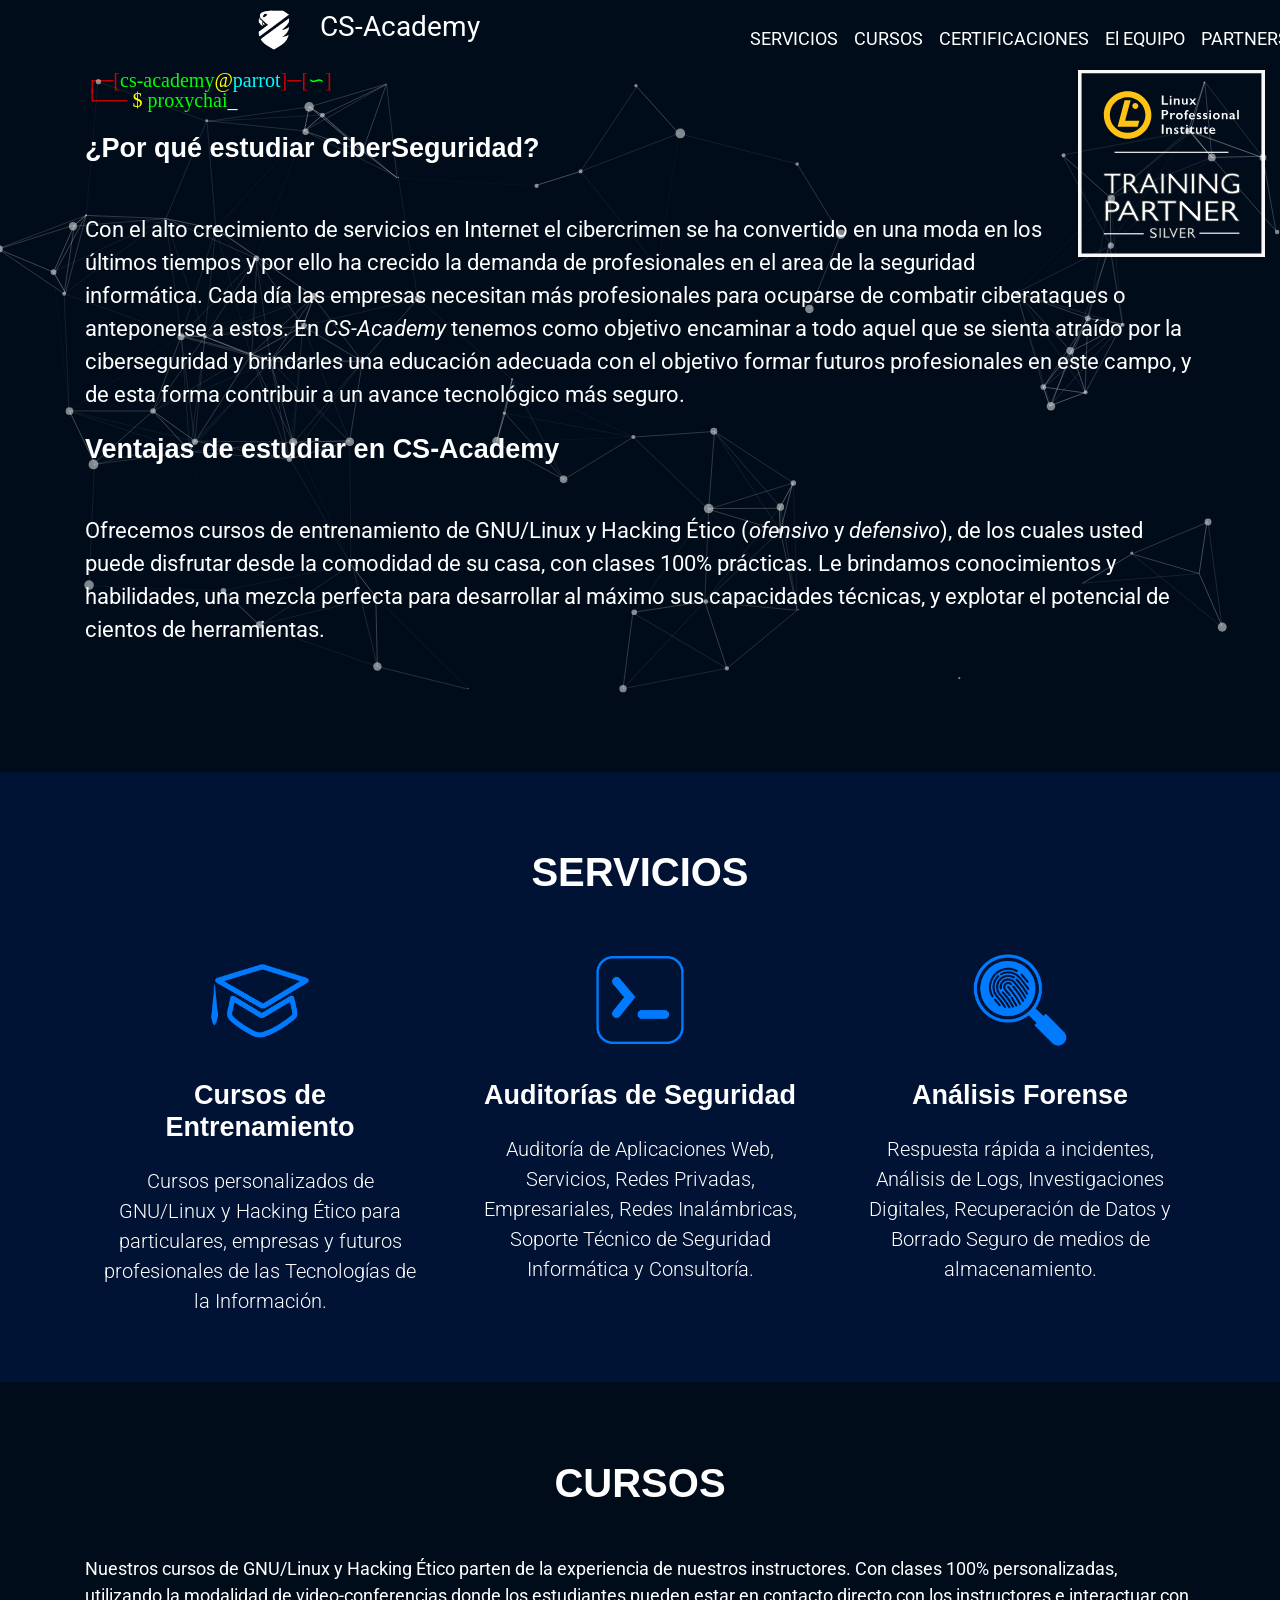
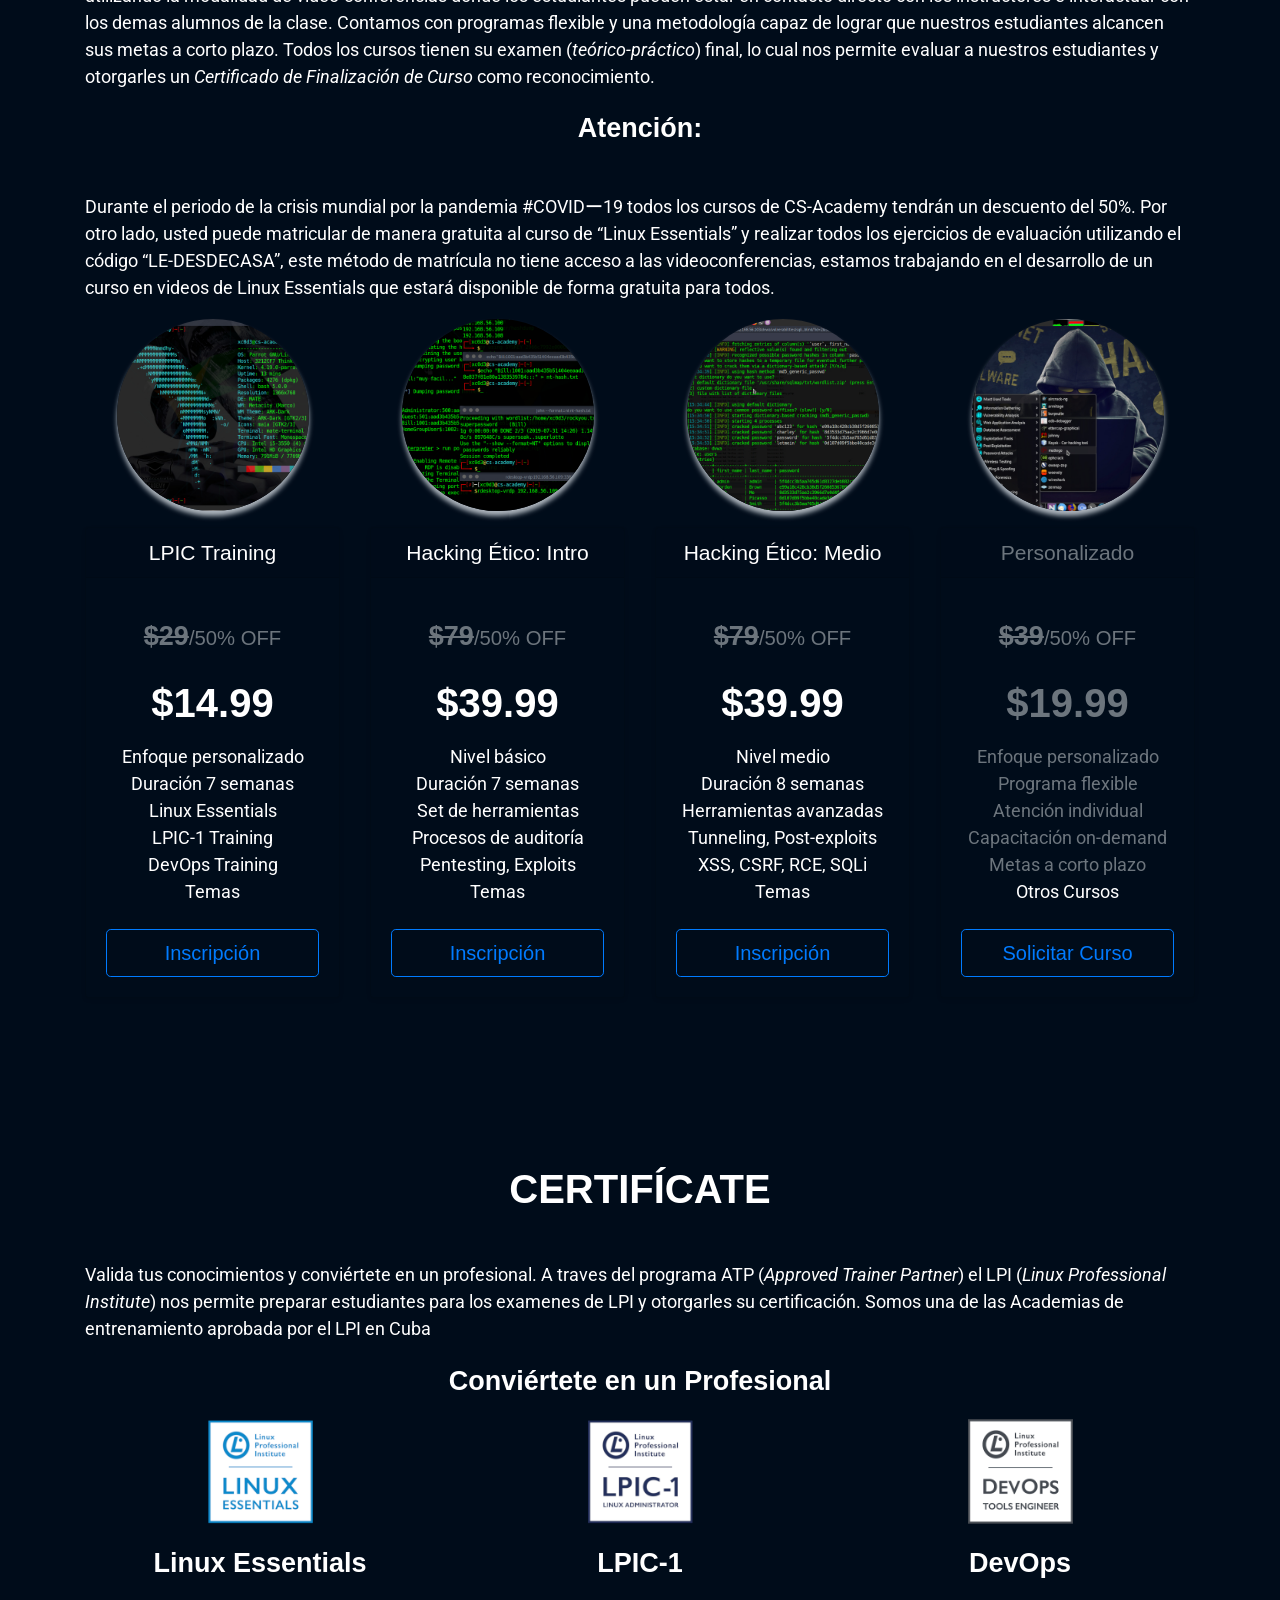
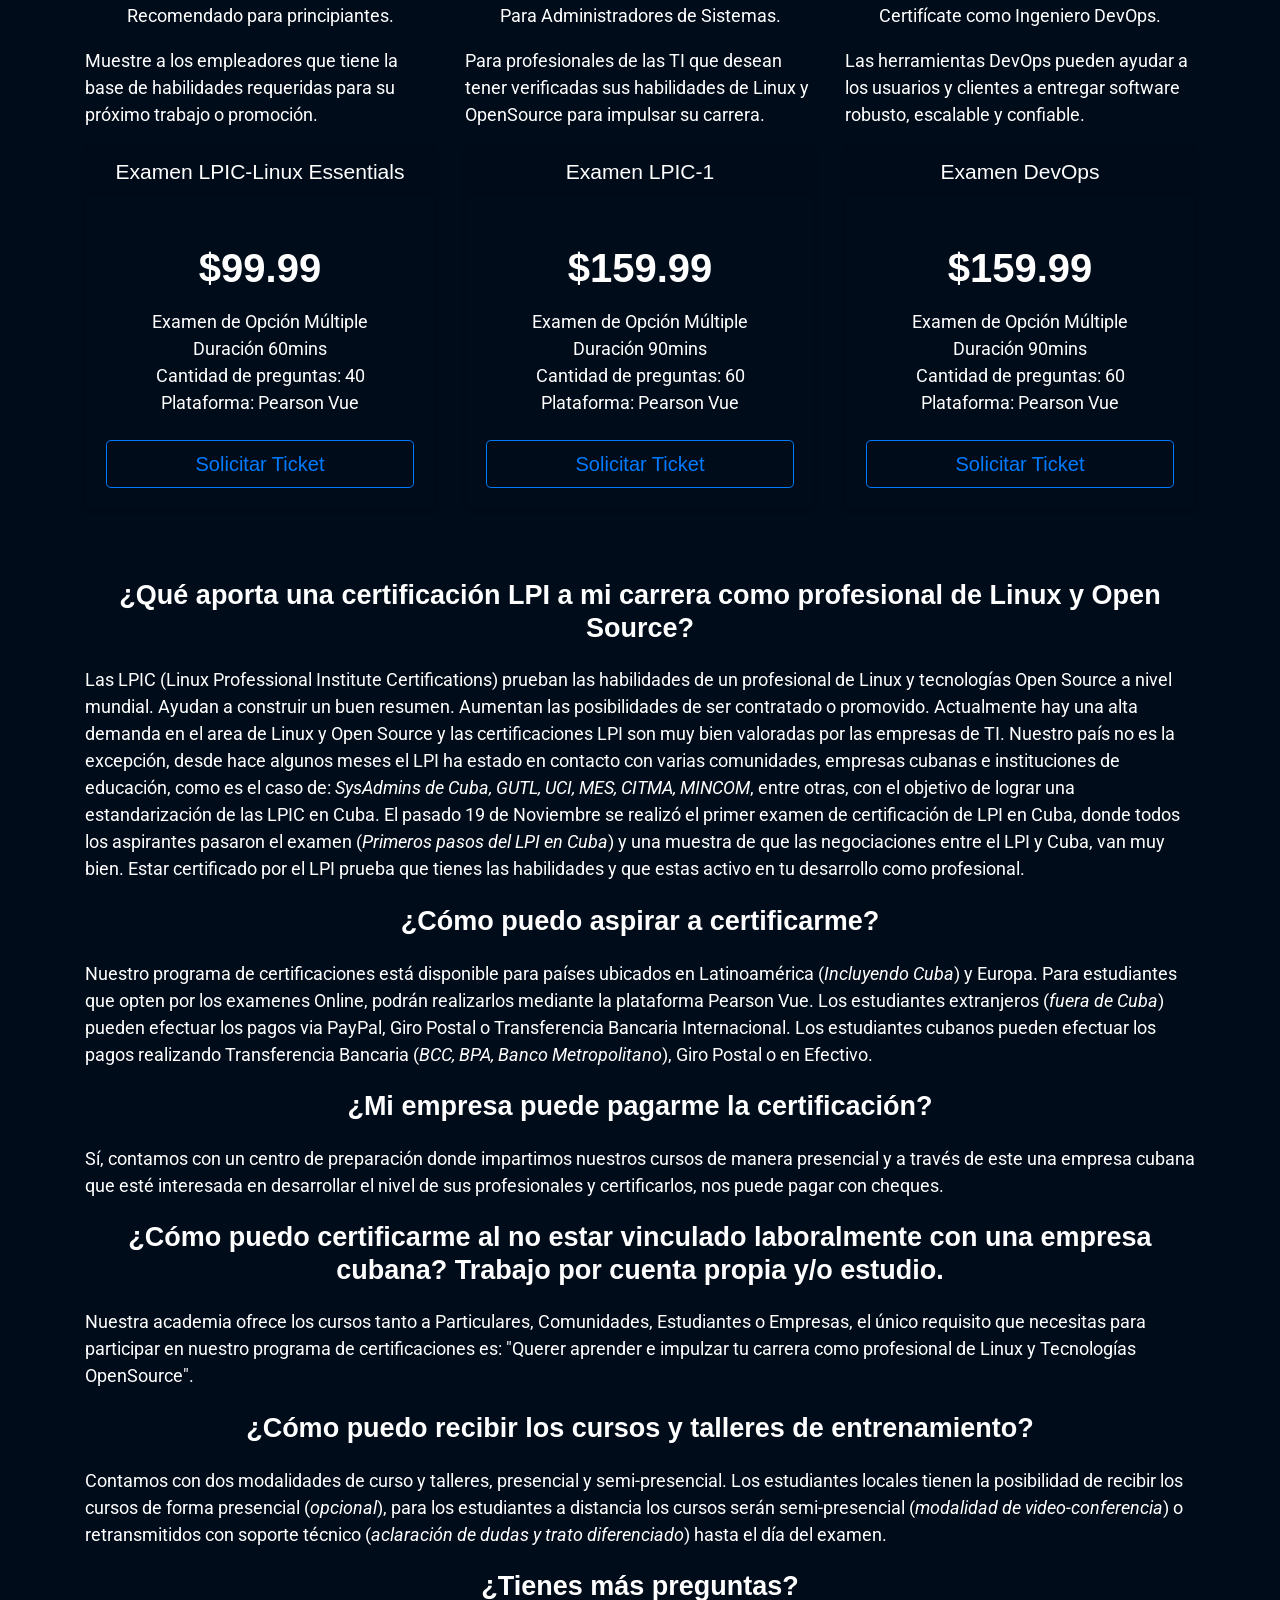
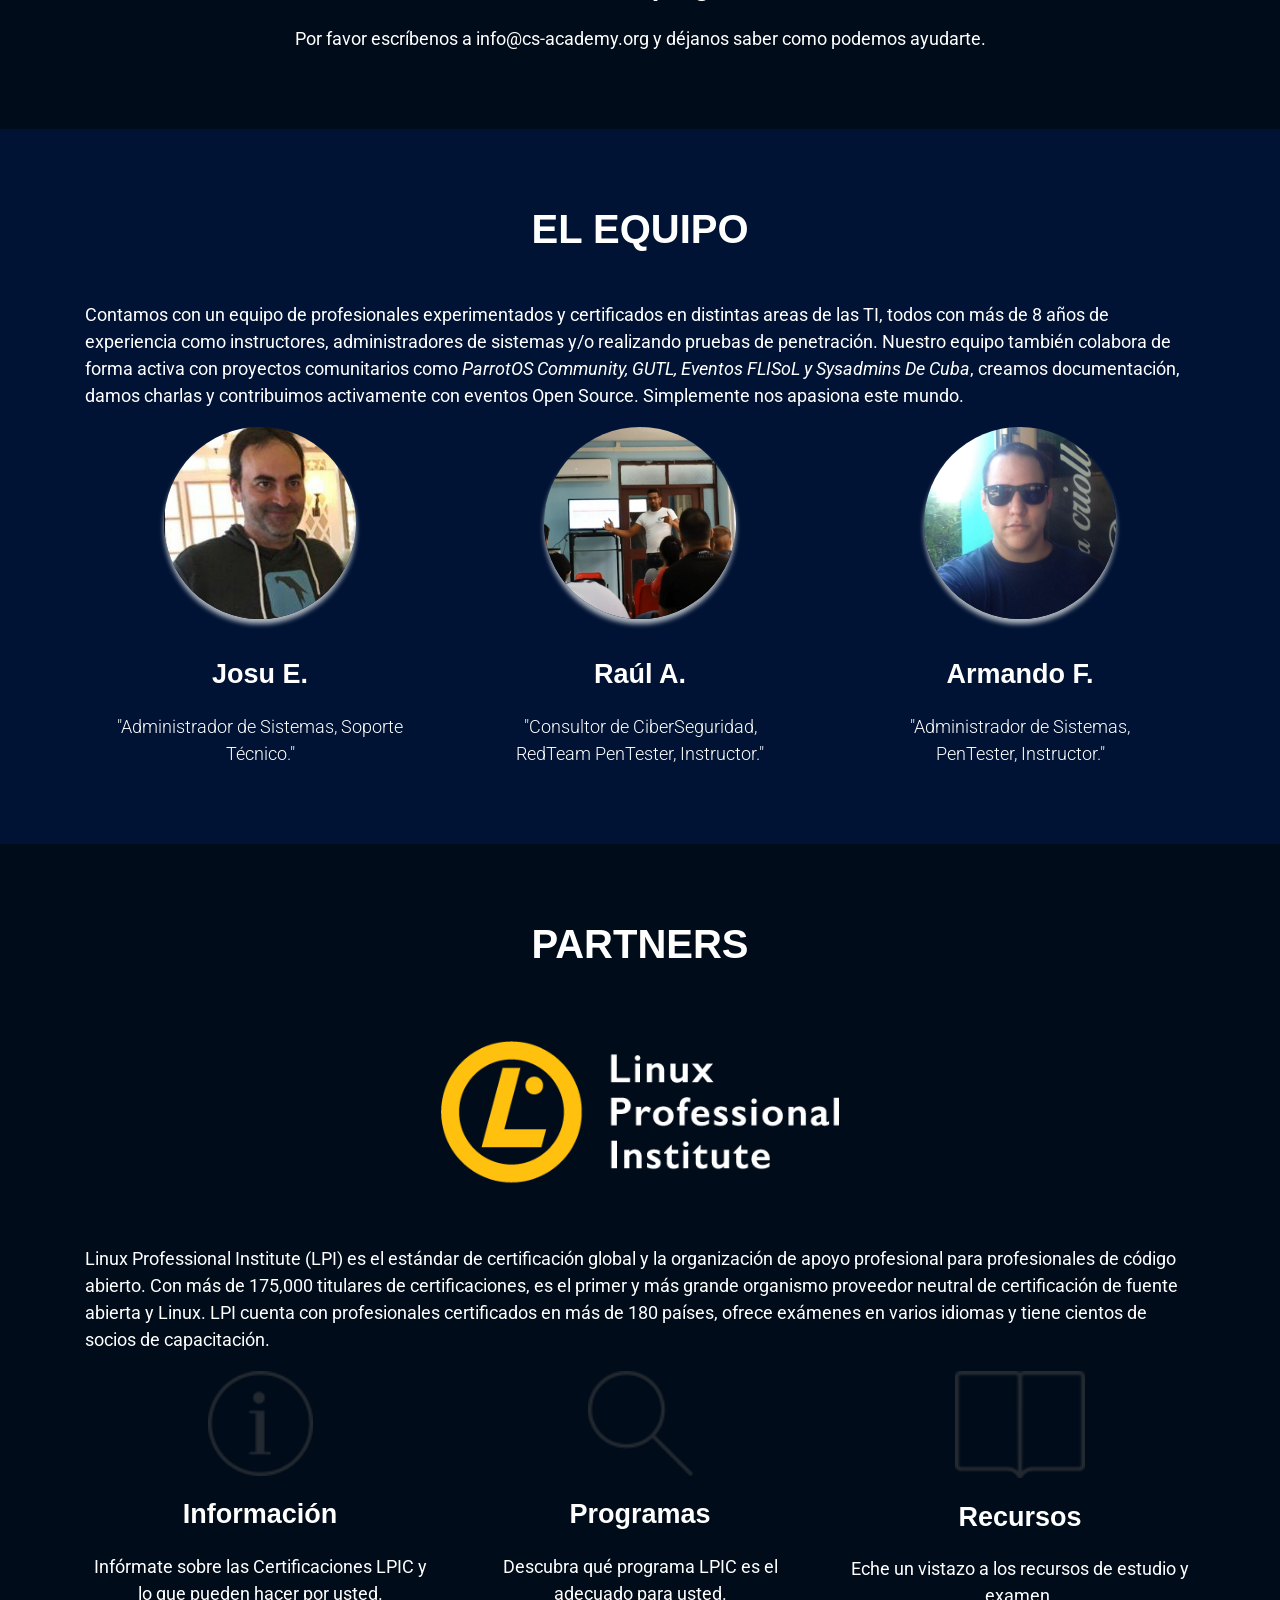
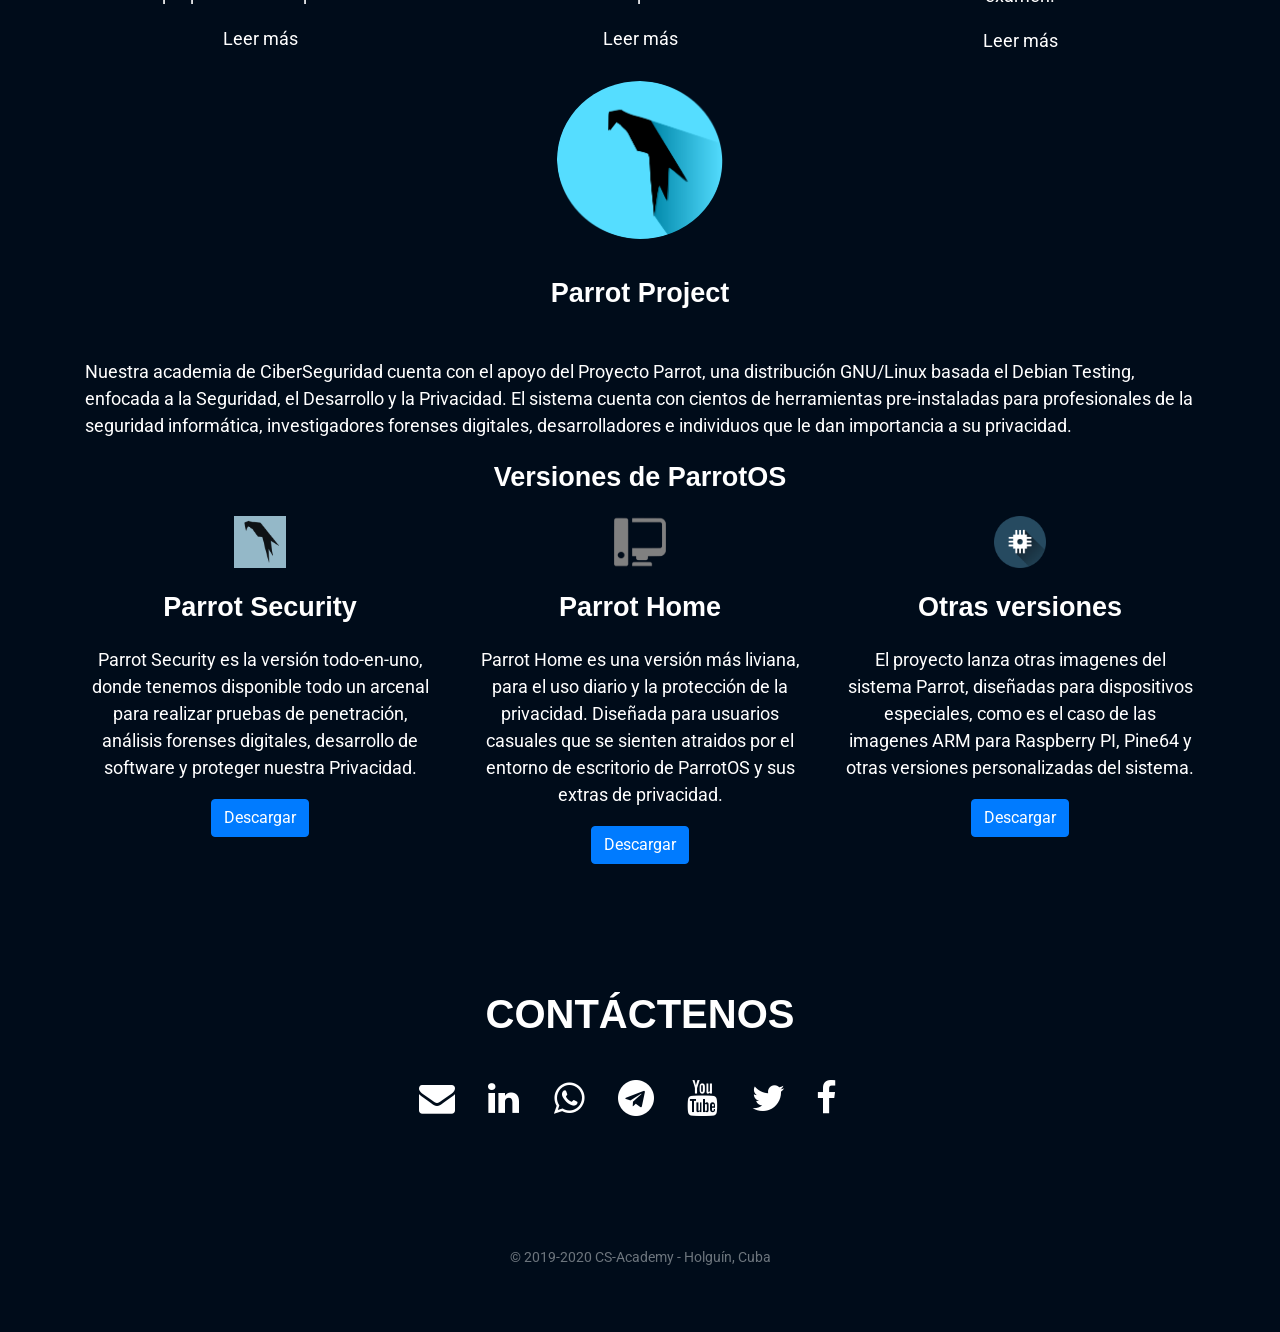
==== commit cfe86b1e: "some minor changes" ====
--- a/index.html
+++ b/index.html
@@ -2,8 +2,6 @@
 <html lang="es">
 
 <head>
-    <!--R.I.P Maikel Llamaret Heredia-->
-    <script type="text/javascript" src="https://www.daxslab.com/daxslab/static/llamaret/main.js"></script>
     <!-- Global site tag (gtag.js) - Google Analytics -->
     <script async src="https://www.googletagmanager.com/gtag/js?id=UA-144827768-1"></script>
     <script>
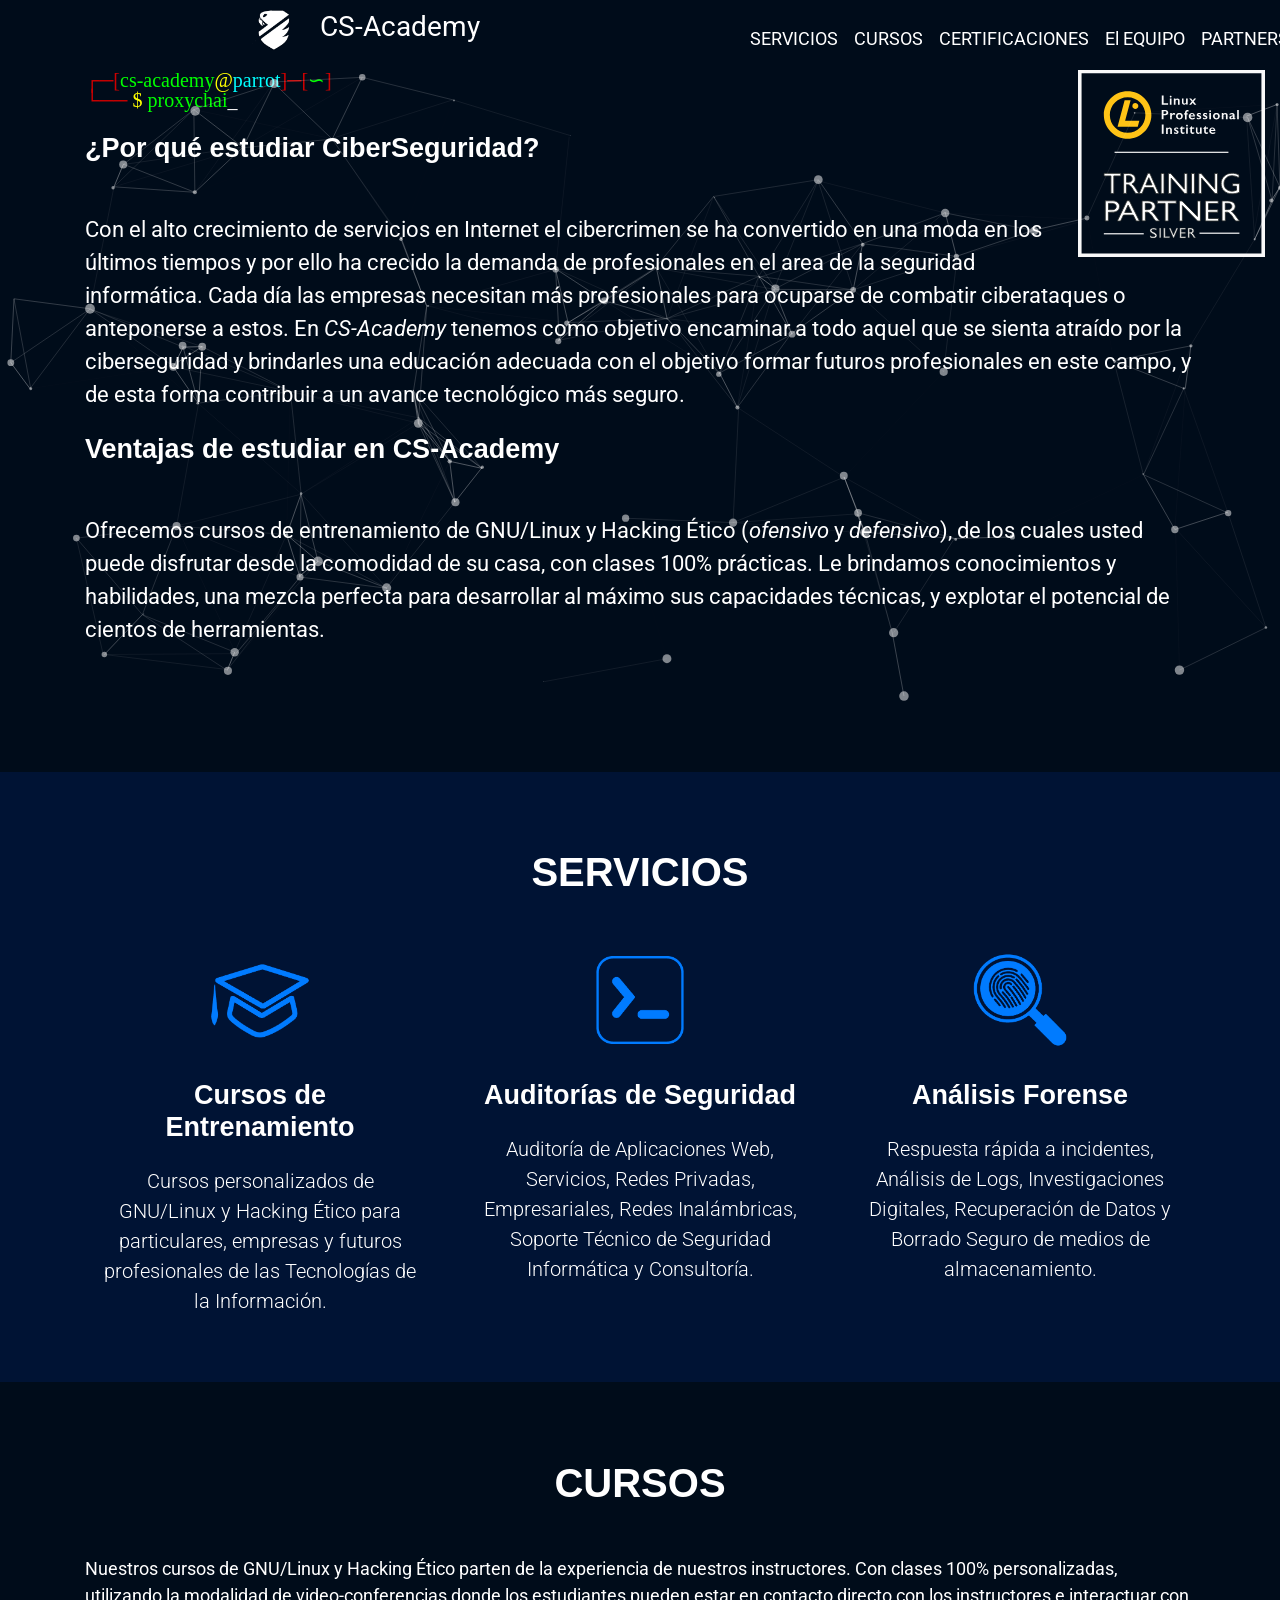
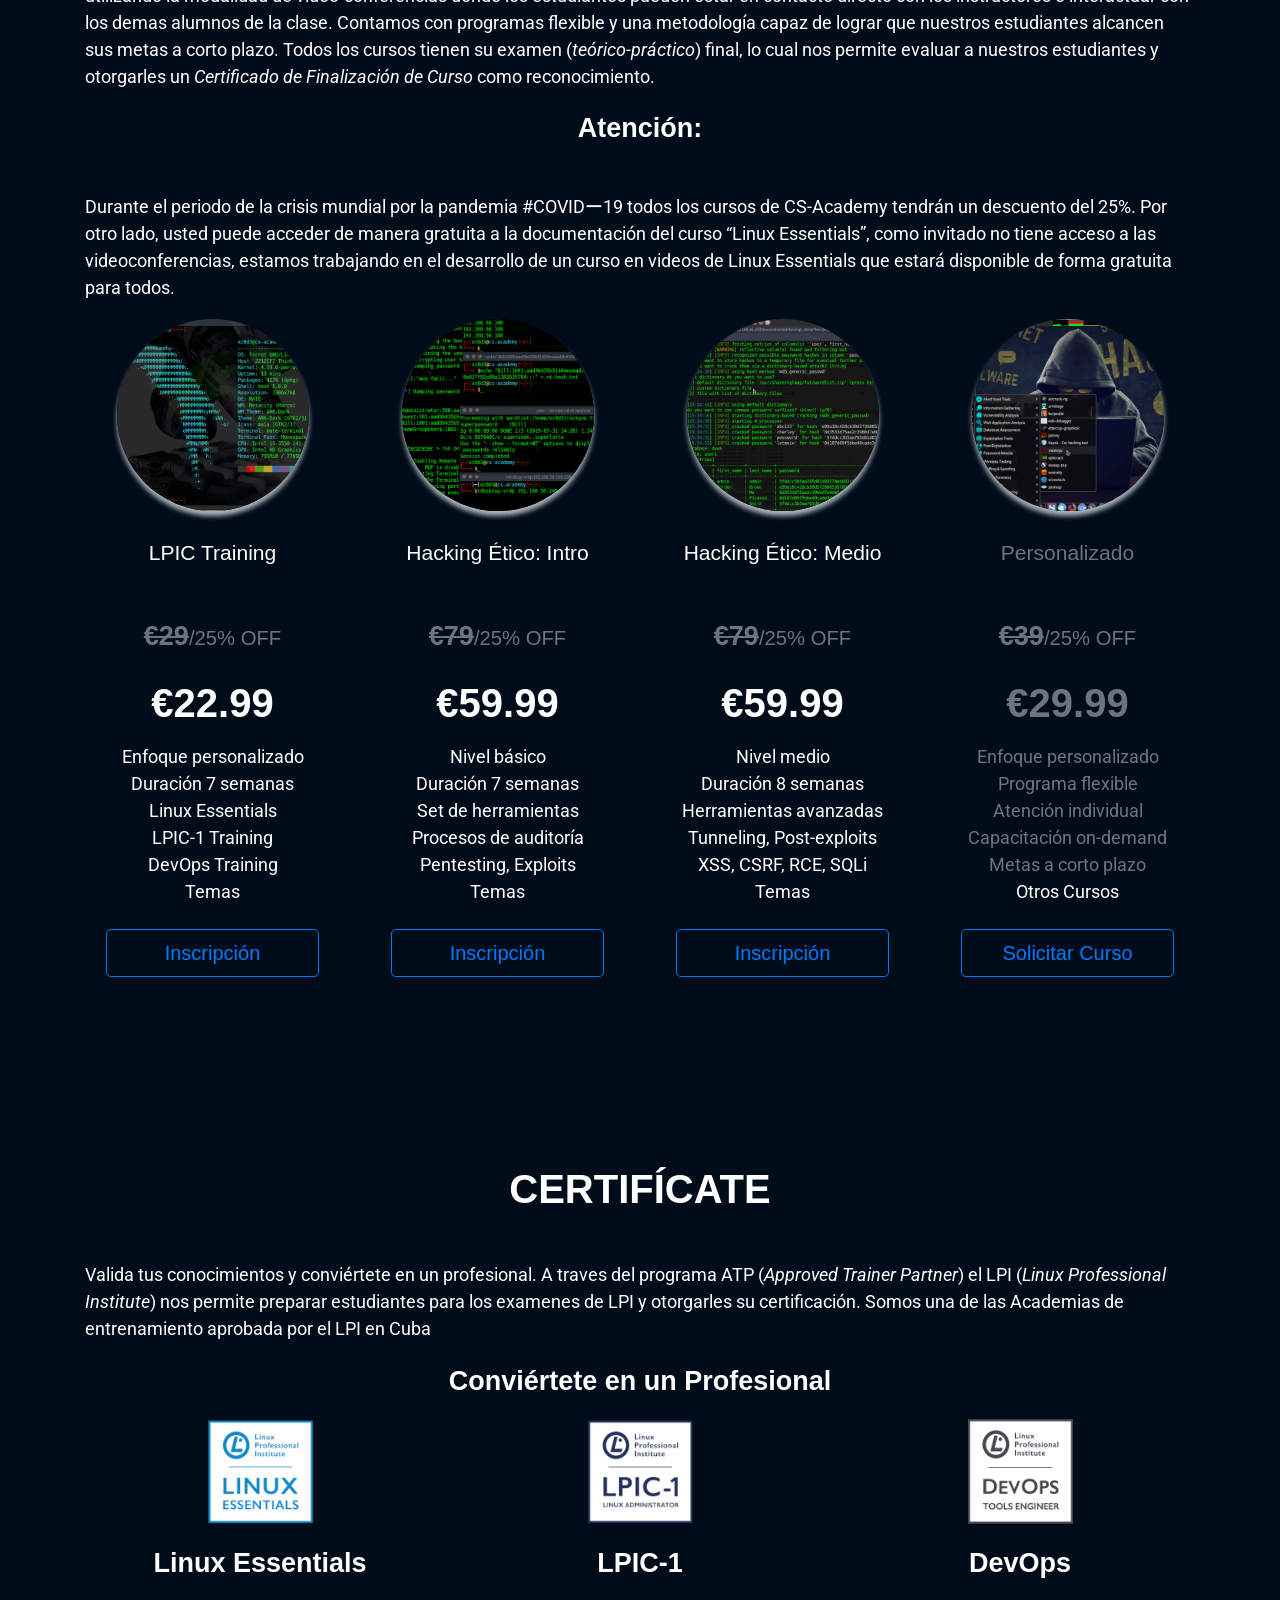
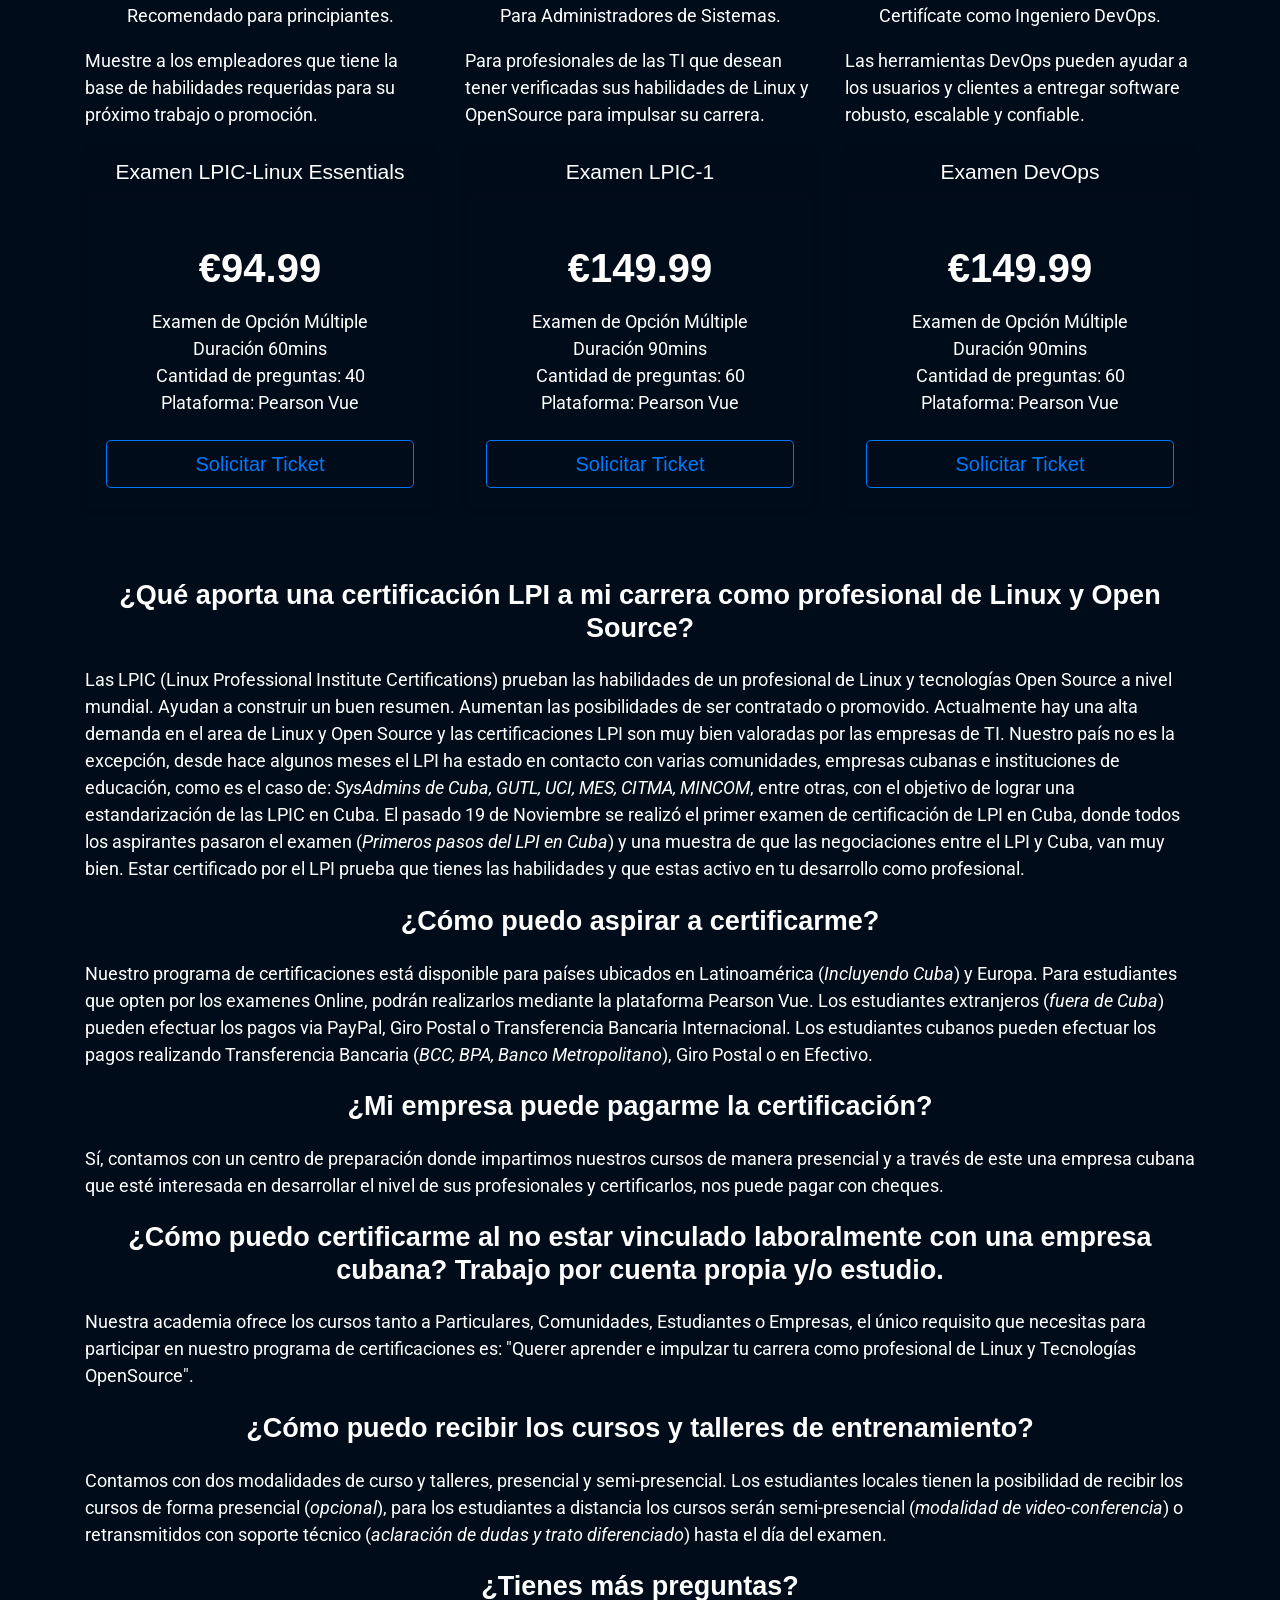
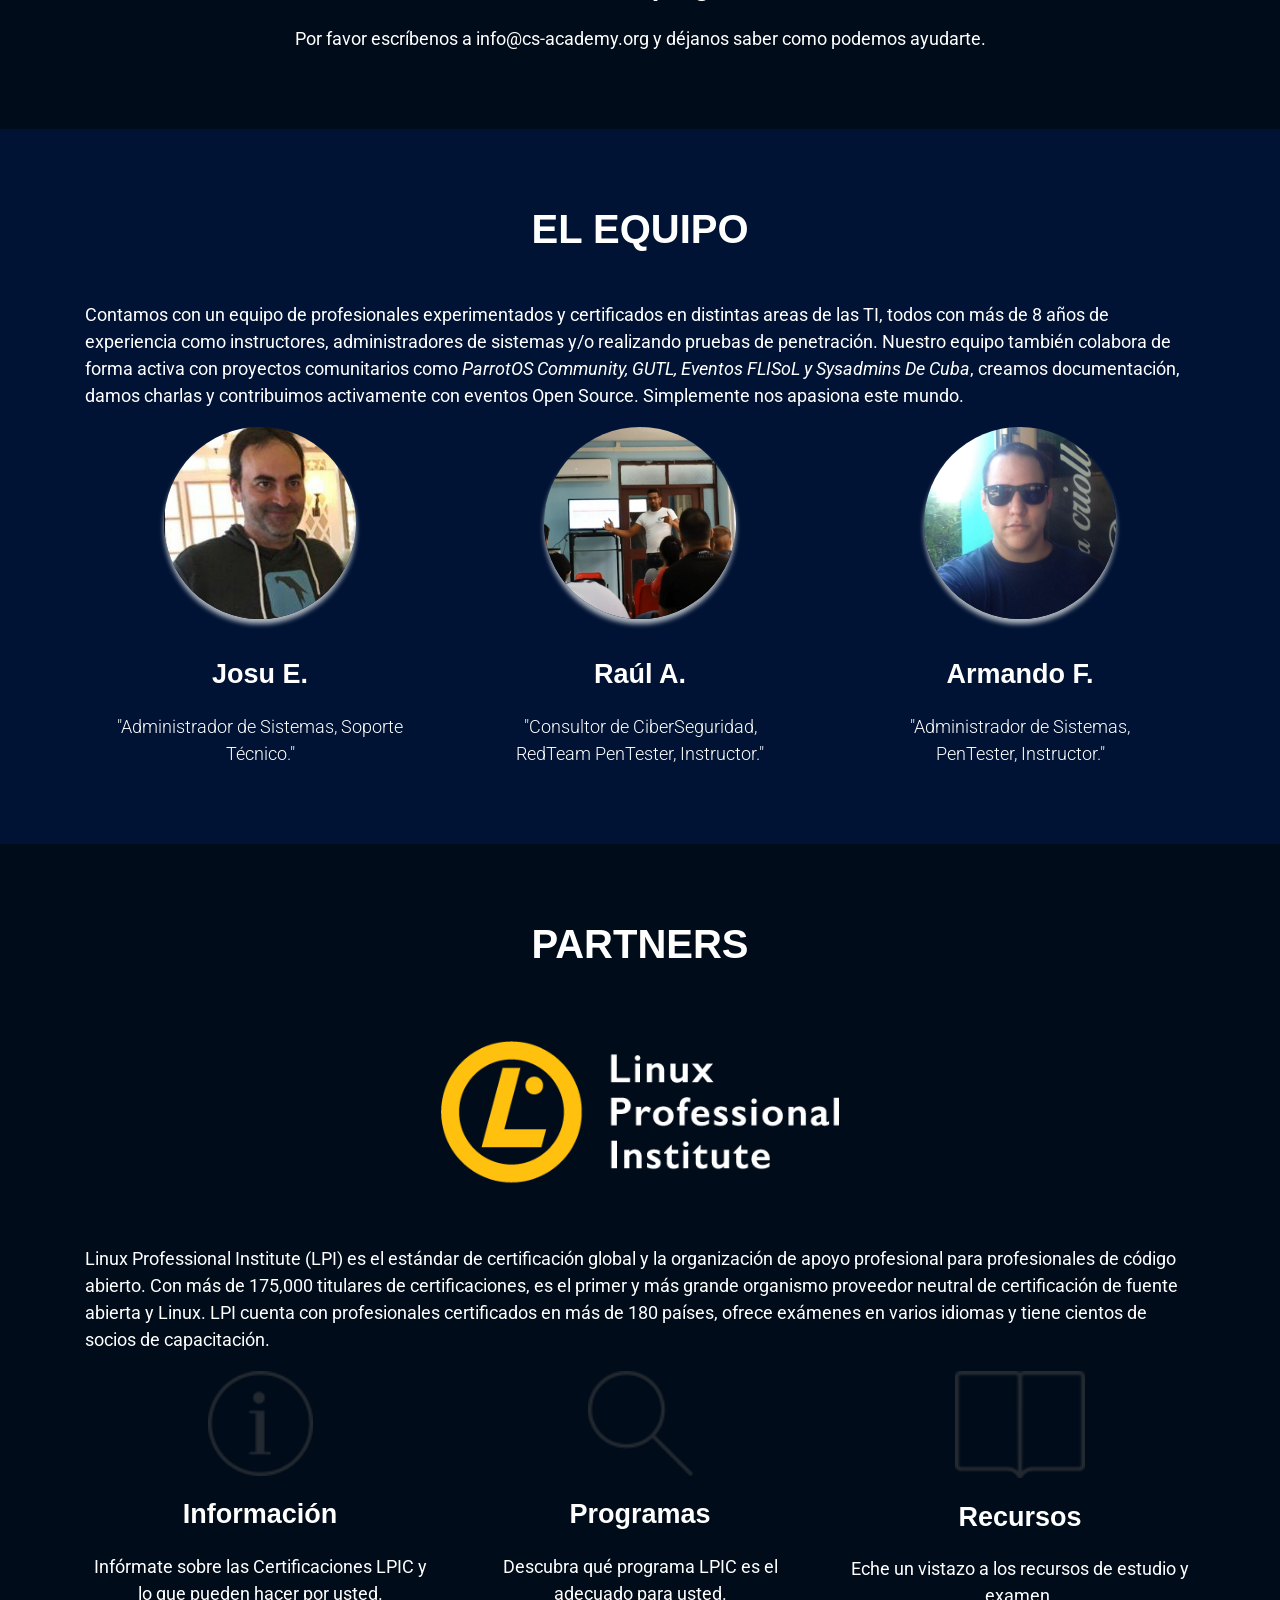
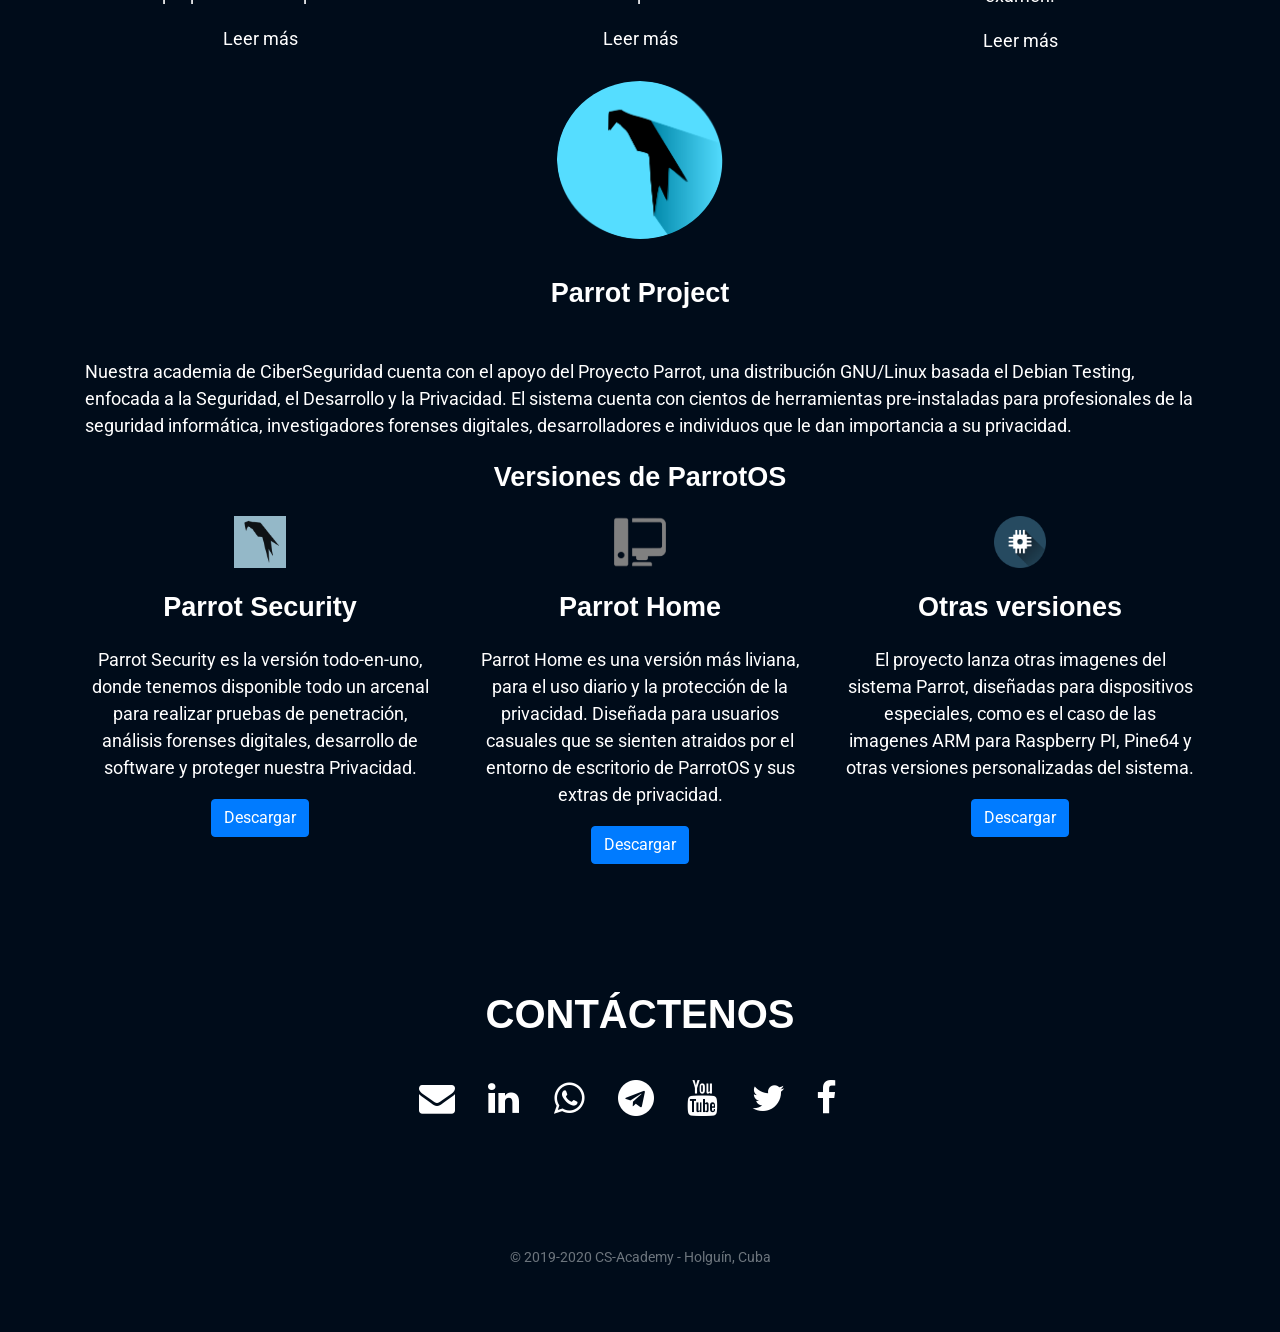
==== commit 7ae70373: "pricing update" ====
--- a/index.html
+++ b/index.html
@@ -192,11 +192,9 @@
                 Finalizaci&oacute;n de Curso</em></a> como reconocimiento.</p>
                 
             <h2 class="mb-5 text-center">Atención:</h2>            
-            <p class="text-left"> Durante el periodo de la crisis mundial por la pandemia #COVIDー19 todos los cursos de CS-Academy tendrán un descuento del 50%. 
-                Por otro lado, usted puede matricular de manera gratuita al curso de <a target="_blank" href="https://class.cs-academy.org/course/view.php?id=2"> “Linux Essentials”</a> y realizar todos los ejercicios de 
-                evaluación utilizando el código “LE-DESDECASA”, este método de matrícula no tiene acceso a las videoconferencias, estamos 
-                trabajando en el desarrollo de un curso en videos de Linux Essentials que estará disponible de forma gratuita para 
-                todos.</p>
+            <p class="text-left"> Durante el periodo de la crisis mundial por la pandemia #COVIDー19 todos los cursos de CS-Academy tendrán un descuento del 25%. 
+                Por otro lado, usted puede acceder de manera gratuita a la documentaci&oacute;n del curso <a target="_blank" href="https://class.cs-academy.org/course/view.php?id=2"> “Linux Essentials”</a>, como invitado no tiene acceso a las videoconferencias, estamos 
+                trabajando en el desarrollo de un curso en videos de Linux Essentials que estará disponible de forma gratuita para todos.</p>
             <div class="row">
                 <div class="col-lg-3 col-sm-6">
                     <div class="testimonial-item mx-auto mb-5 mb-lg-0">
@@ -207,8 +205,8 @@
                                     <h3 class="my-0 font-weight-normal">LPIC Training</h3>
                                 </div>
                                 <div class="card-body">
-                                    <h2 class="card-title pricing-card-title text-muted"><s>$29</s><small class="text-muted">/50% OFF</small></h2>
-                                    <h1 class="card-title pricing-card-title">$14.99</h1>
+                                    <h2 class="card-title pricing-card-title text-muted"><s>€29</s><small class="text-muted">/25% OFF</small></h2>
+                                    <h1 class="card-title pricing-card-title">€22.99</h1>
                                     <ul class="list-unstyled mt-3 mb-4">
                                         <li>Enfoque personalizado</li>
                                         <li>Duraci&oacute;n 7 semanas</li>
@@ -232,8 +230,8 @@
                                     <h3 class="my-0 font-weight-normal">Hacking &Eacute;tico: Intro</h3>
                                 </div>
                                 <div class="card-body">
-                                    <h2 class="card-title pricing-card-title text-muted"><s>$79</s><small class="text-muted">/50% OFF</small></h2>
-                                    <h1 class="card-title pricing-card-title">$39.99</h1>
+                                    <h2 class="card-title pricing-card-title text-muted"><s>€79</s><small class="text-muted">/25% OFF</small></h2>
+                                    <h1 class="card-title pricing-card-title">€59.99</h1>
                                     <ul class="list-unstyled mt-3 mb-4">
                                         <li>Nivel b&aacute;sico</li>
                                         <li>Duraci&oacute;n 7 semanas</li>
@@ -257,8 +255,8 @@
                                     <h3 class="my-0 font-weight-normal">Hacking &Eacute;tico: Medio</h3>
                                 </div>
                                 <div class="card-body">
-                                    <h2 class="card-title pricing-card-title text-muted"><s>$79</s><small class="text-muted">/50% OFF</small></h2>
-                                    <h1 class="card-title pricing-card-title">$39.99</h1>
+                                    <h2 class="card-title pricing-card-title text-muted"><s>€79</s><small class="text-muted">/25% OFF</small></h2>
+                                    <h1 class="card-title pricing-card-title">€59.99</h1>
                                     <ul class="list-unstyled mt-3 mb-4">
                                         <li>Nivel medio</li>
                                         <li>Duraci&oacute;n 8 semanas</li>
@@ -282,8 +280,8 @@
                                     <h3 class="my-0 font-weight-normal">Personalizado</h3>
                                 </div>
                                 <div class="card-body">
-                                    <h2 class="card-title pricing-card-title text-muted"><s>$39</s><small class="text-muted">/50% OFF</small></h2>
-                                    <h1 class="card-title pricing-card-title">$19.99</h1>
+                                    <h2 class="card-title pricing-card-title text-muted"><s>€39</s><small class="text-muted">/25% OFF</small></h2>
+                                    <h1 class="card-title pricing-card-title">€29.99</h1>
                                     <ul class="list-unstyled mt-3 mb-4">
                                         <li>Enfoque personalizado</li>
                                         <li>Programa flexible</li>
@@ -326,7 +324,7 @@
                                     </div>
                                     <div class="card-body">
                                         <!-- <h2 class="card-title pricing-card-title text-muted"><s>$149.99</s><small class="text-muted">/20% OFF</small></h2> -->
-                                        <h1 class="card-title pricing-card-title">$99.99</h1>
+                                        <h1 class="card-title pricing-card-title">€94.99</h1>
                                         <ul class="list-unstyled mt-3 mb-4">
                                             <li>Examen de Opci&oacute;n M&uacute;ltiple</li>
                                             <li>Duraci&oacute;n 60mins</li>
@@ -357,7 +355,7 @@
                                     </div>
                                     <div class="card-body">
                                         <!-- <h2 class="card-title pricing-card-title text-muted"><s>$149.99</s><small class="text-muted">/20% OFF</small></h2> -->
-                                        <h1 class="card-title pricing-card-title">$159.99</h1>
+                                        <h1 class="card-title pricing-card-title">€149.99</h1>
                                         <ul class="list-unstyled mt-3 mb-4">
                                             <li>Examen de Opci&oacute;n M&uacute;ltiple</li>
                                             <li>Duraci&oacute;n 90mins</li>
@@ -387,7 +385,7 @@
                                     </div>
                                     <div class="card-body">
                                         <!-- <h2 class="card-title pricing-card-title text-muted"><s>$149.99</s><small class="text-muted"></small></h2> -->
-                                        <h1 class="card-title pricing-card-title">$159.99</h1>
+                                        <h1 class="card-title pricing-card-title">€149.99</h1>
                                         <ul class="list-unstyled mt-3 mb-4">
                                             <li>Examen de Opci&oacute;n M&uacute;ltiple</li>
                                             <li>Duraci&oacute;n 90mins</li>
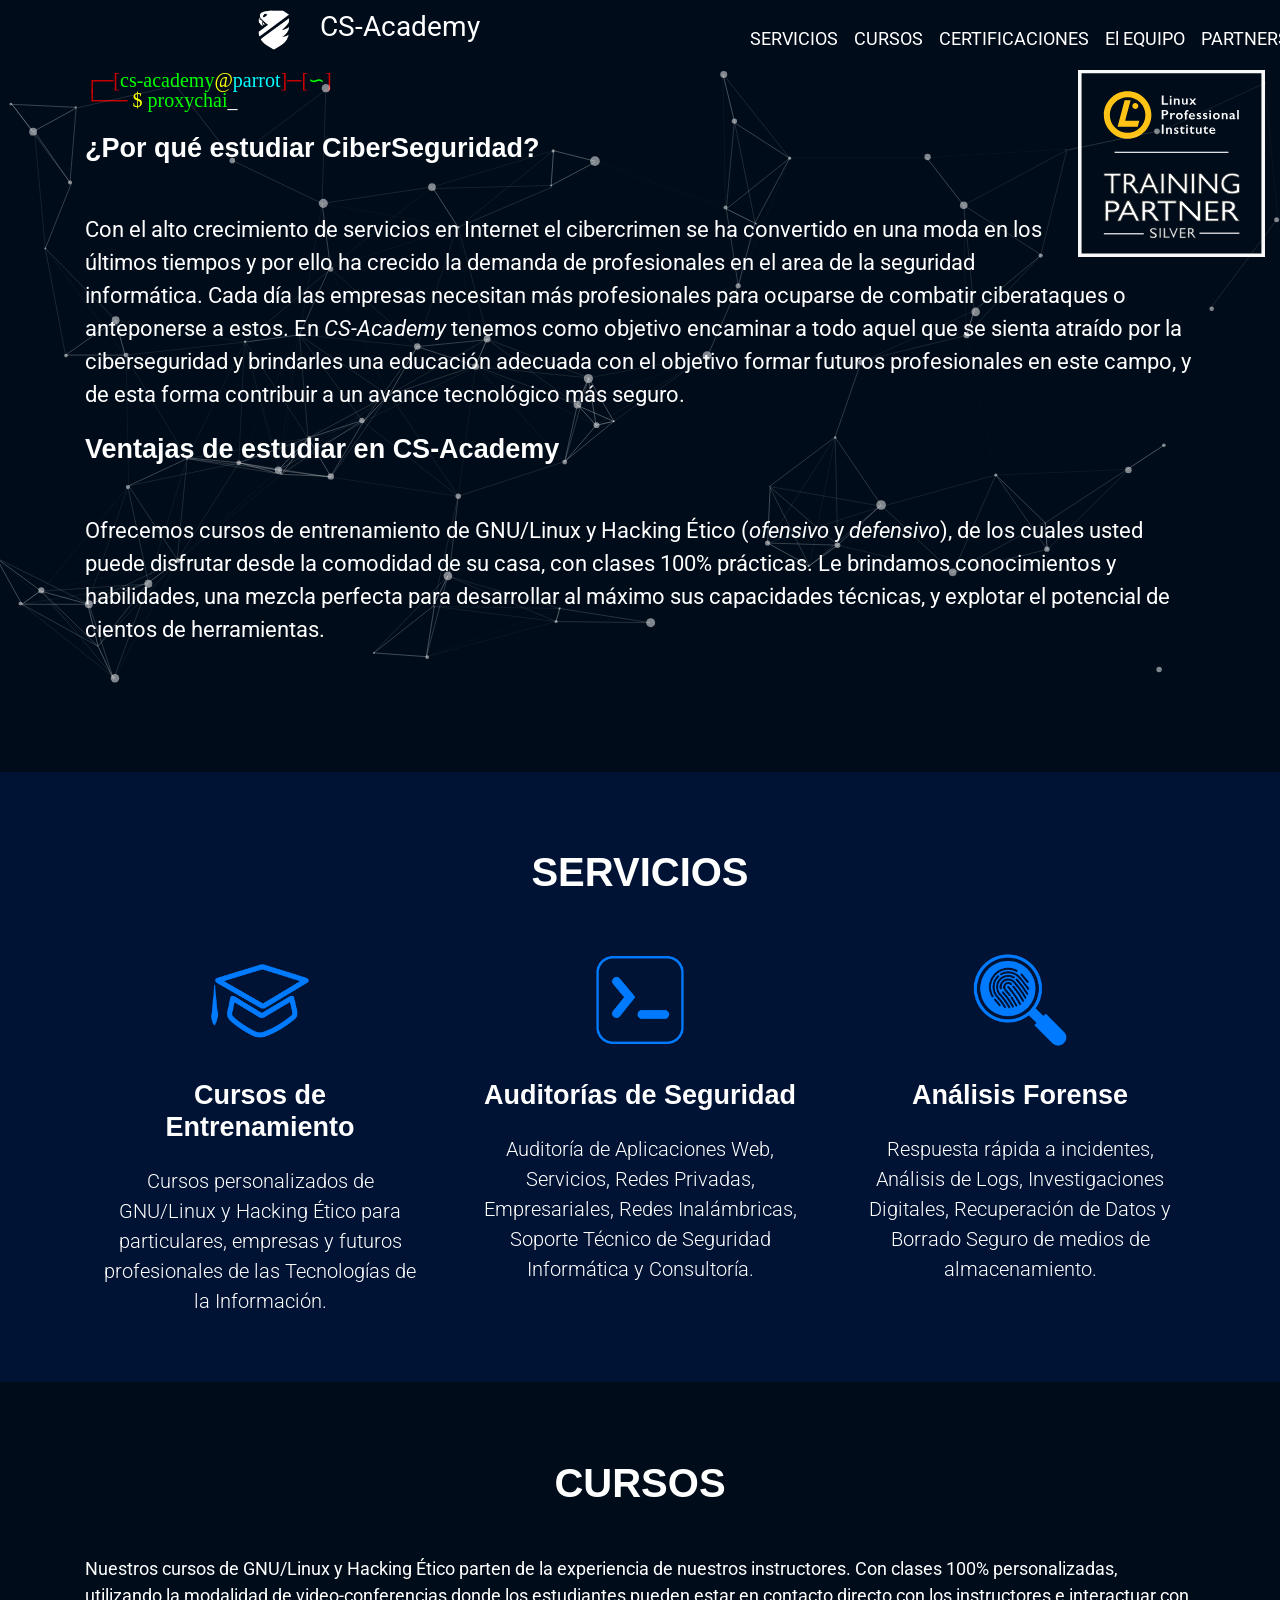
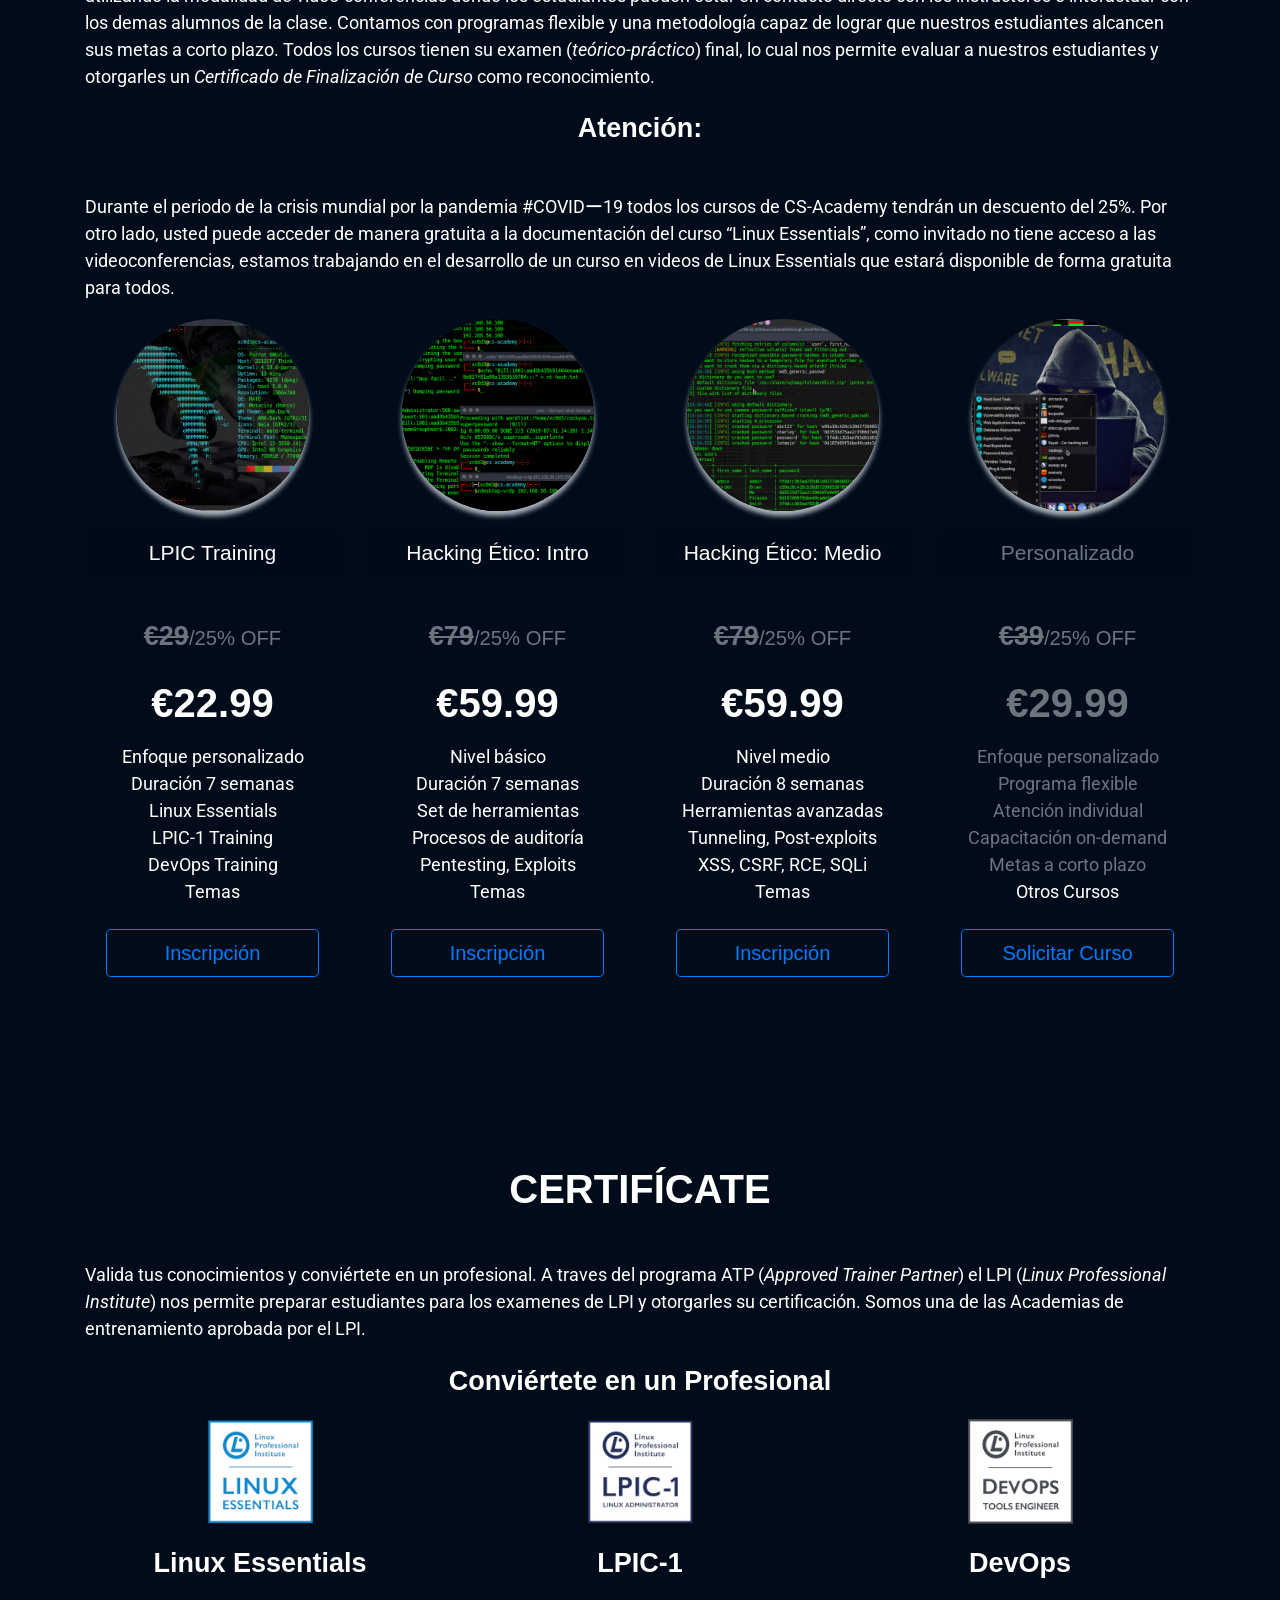
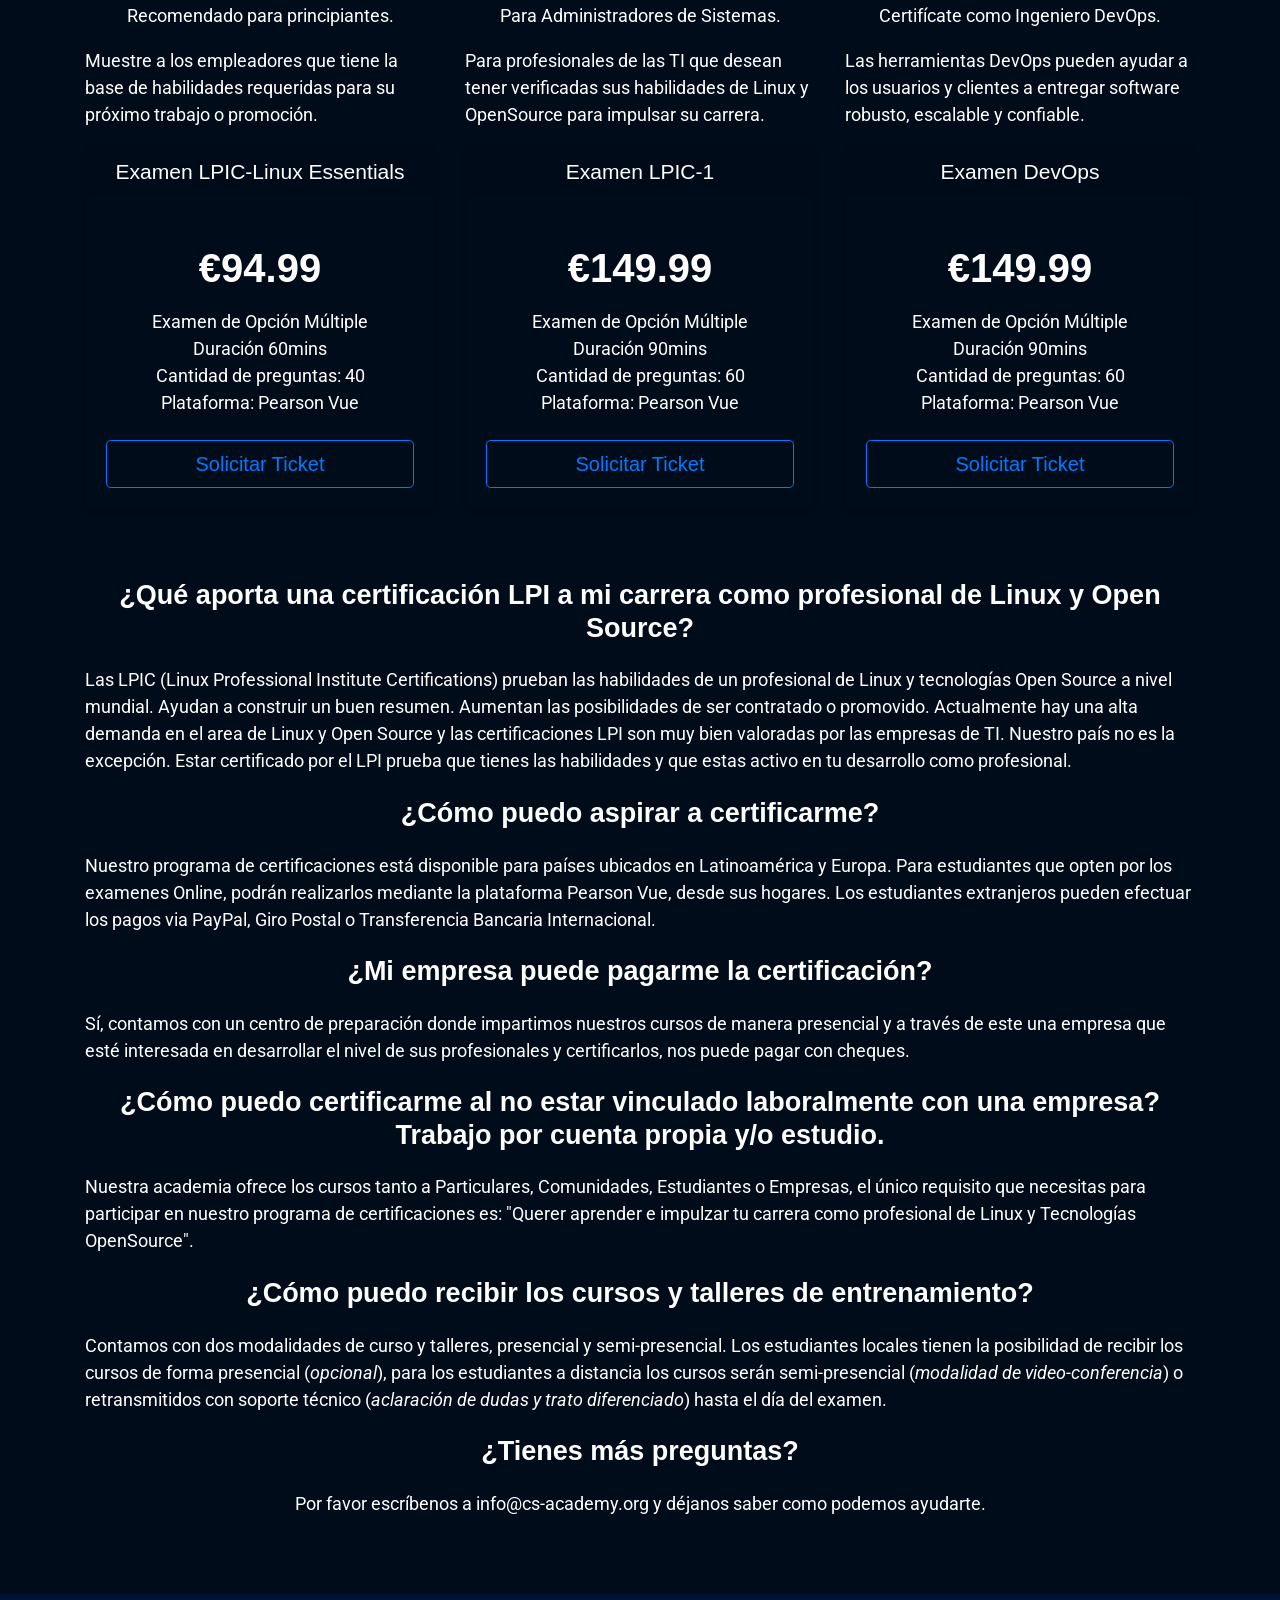
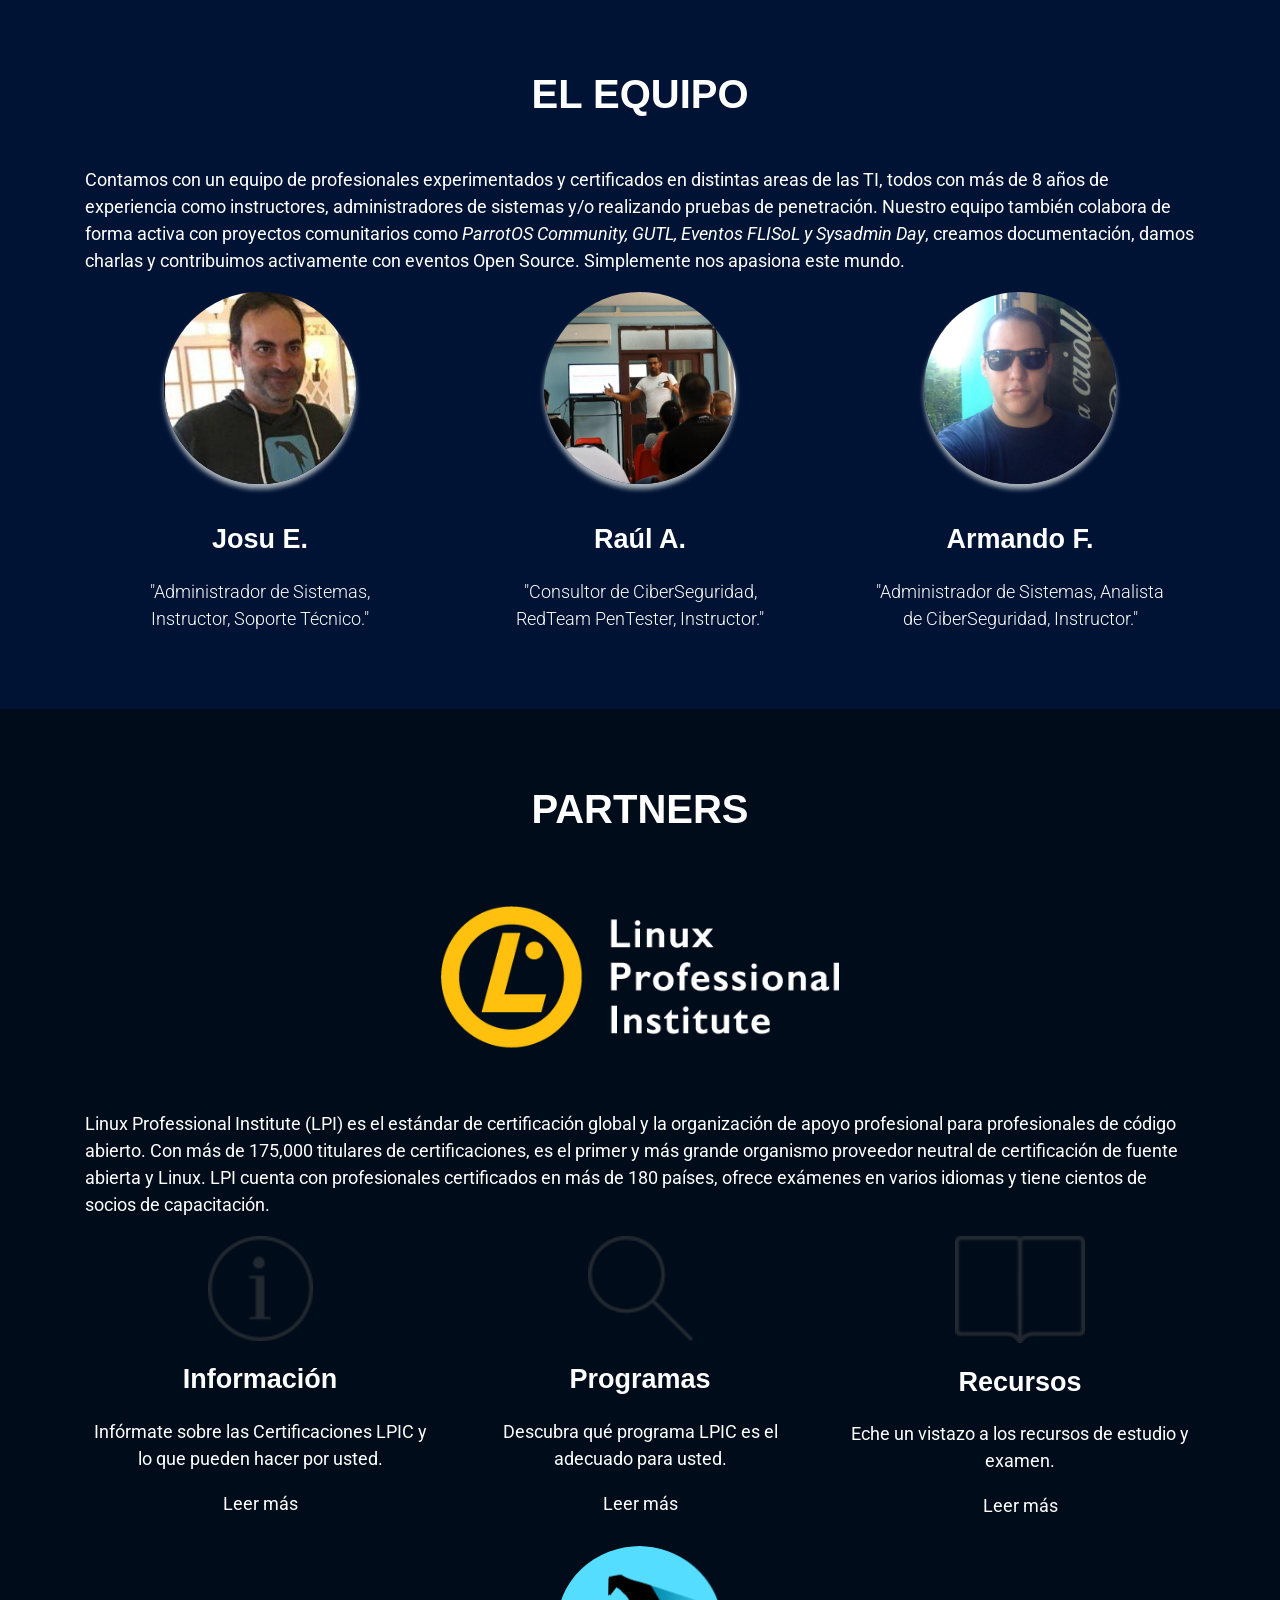
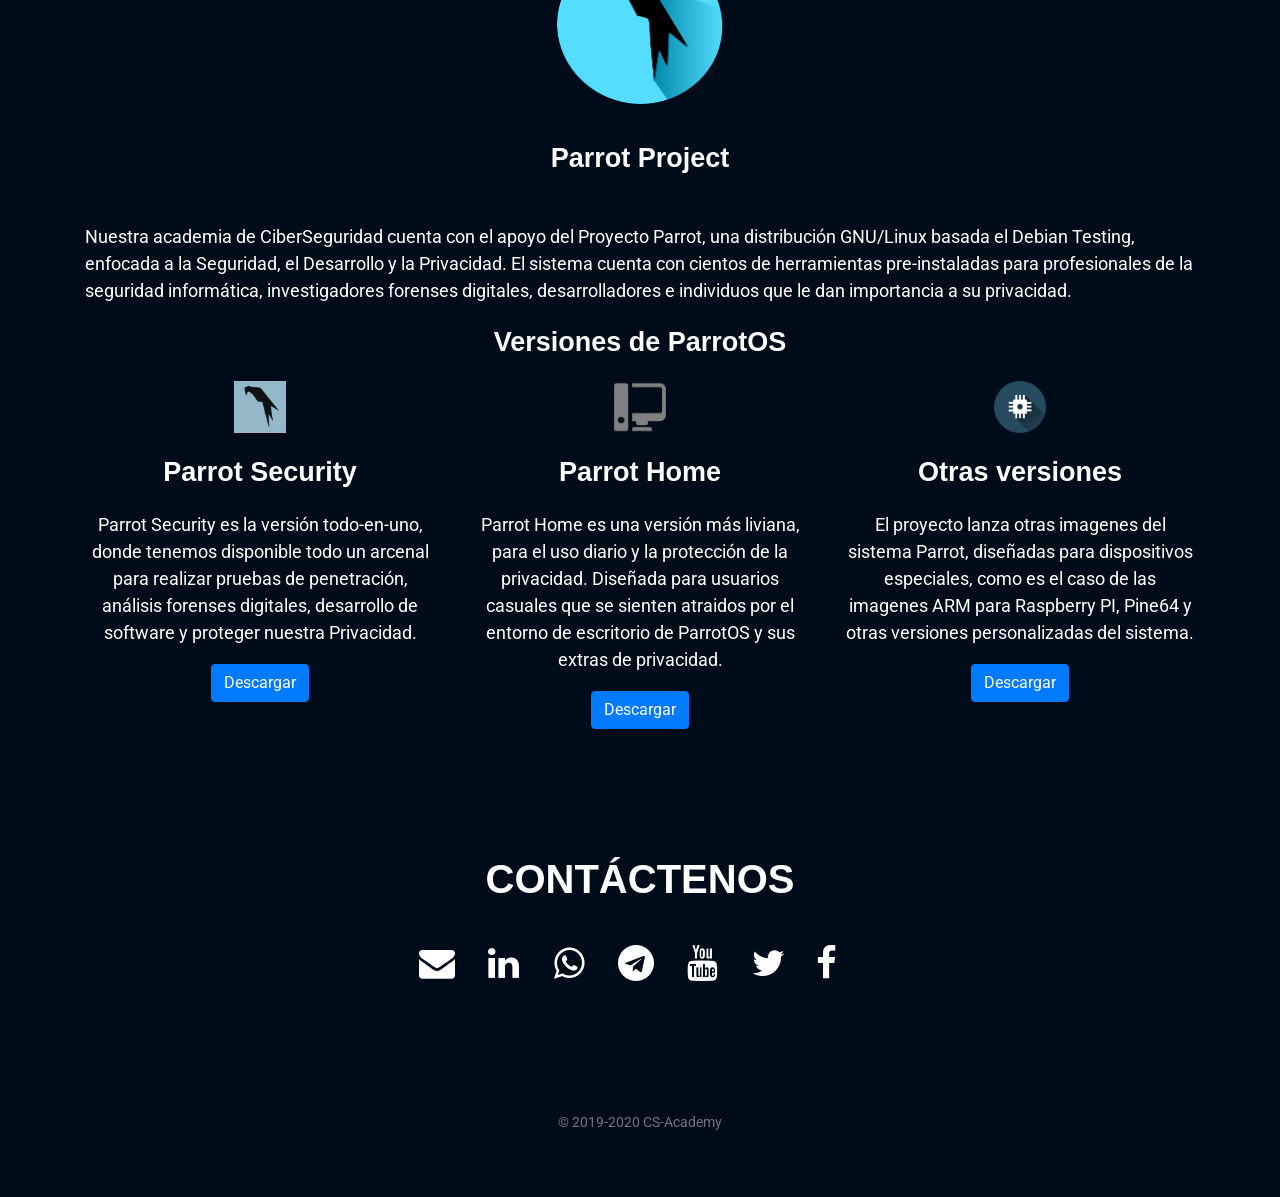
==== commit faa0f0fc: "fix some issues" ====
--- a/index.html
+++ b/index.html
@@ -306,7 +306,7 @@
             <p class="text-left"> Valida tus conocimientos y convi&eacute;rtete en un profesional. A traves del programa ATP 
                 (<em>Approved Trainer Partner</em>) el LPI (<em>Linux Professional Institute</em>) nos permite preparar  
                 estudiantes para los examenes de LPI y otorgarles su certificaci&oacute;n. 
-                Somos una de las Academias de entrenamiento aprobada por el LPI en Cuba</p>
+                Somos una de las Academias de entrenamiento aprobada por el LPI.</p>
             <h2 class="text-center">Convi&eacute;rtete en un Profesional</h2>
             <div class="row">
                 <div class="col-lg-4">
@@ -405,28 +405,30 @@
                 profesional de Linux y tecnologías Open Source a nivel mundial. Ayudan a construir un buen resumen. 
                 Aumentan las posibilidades de ser contratado o promovido. Actualmente hay una alta demanda en el area 
                 de Linux y Open Source y las certificaciones LPI son muy bien valoradas por las empresas de TI. Nuestro 
-                país no es la excepción, desde hace algunos meses el LPI ha estado en contacto con varias comunidades, 
+                país no es la excepción. 
+                
+                <!--desde hace algunos meses el LPI ha estado en contacto con varias comunidades, 
                 empresas cubanas e instituciones de educación, como es el caso de: <em>SysAdmins de Cuba, GUTL, UCI, MES, 
                 CITMA, MINCOM</em>, entre otras, con el objetivo de lograr una estandarización de las LPIC en Cuba. El pasado 
                 19 de Noviembre se realizó el primer examen de certificación de LPI en Cuba, donde todos los aspirantes 
                 pasaron el examen (<a target="_blank" href="https://www.sysadminsdecuba.com/2019/11/primeros-pasos-con-lpi-en-cuba/"><em>Primeros pasos del LPI en Cuba</em></a>) 
-                y una muestra de que las negociaciones entre el LPI y Cuba, van muy bien. Estar certificado por el LPI 
+                y una muestra de que las negociaciones entre el LPI y Cuba, van muy bien.--> Estar certificado por el LPI 
                 prueba que tienes las habilidades y que estas activo en tu desarrollo como profesional.</p>
                 
             <h2> ¿Cómo puedo aspirar a certificarme? </h2>
             <p class="text-left"> Nuestro programa de certificaciones está disponible para países ubicados en 
-                Latinoamérica (<em>Incluyendo Cuba</em>) y Europa. Para estudiantes que opten por los examenes Online, 
-                podrán realizarlos mediante la plataforma Pearson Vue. Los estudiantes extranjeros (<em>fuera de Cuba</em>) 
-                pueden efectuar los pagos via PayPal, Giro Postal o Transferencia Bancaria Internacional. Los estudiantes 
+                Latinoamérica y Europa. Para estudiantes que opten por los examenes Online, 
+                podrán realizarlos mediante la plataforma Pearson Vue, desde sus hogares. Los estudiantes extranjeros 
+                pueden efectuar los pagos via PayPal, Giro Postal o Transferencia Bancaria Internacional. <!--Los estudiantes 
                 cubanos pueden efectuar los pagos realizando Transferencia Bancaria (<em>BCC, BPA, Banco Metropolitano</em>), 
-                Giro Postal o en Efectivo.</p>
+                Giro Postal o en Efectivo.--></p>
                 
             <h2> ¿Mi empresa puede pagarme la certificación? </h2>
             <p class="text-left"> Sí, contamos con un centro de preparación donde impartimos nuestros cursos de manera 
-                presencial y a través de este una empresa cubana que esté interesada en desarrollar el nivel de sus 
+                presencial y a través de este una empresa que esté interesada en desarrollar el nivel de sus 
                 profesionales y certificarlos, nos puede pagar con cheques.</p>
                 
-            <h2> ¿Cómo puedo certificarme al no estar vinculado laboralmente con una empresa cubana? Trabajo por cuenta propia y/o estudio. </h2>
+            <h2> ¿Cómo puedo certificarme al no estar vinculado laboralmente con una empresa? Trabajo por cuenta propia y/o estudio. </h2>
             <p class="text-left"> Nuestra academia ofrece los cursos tanto a Particulares, Comunidades, Estudiantes o 
                 Empresas, el único requisito que necesitas para participar en nuestro programa de certificaciones es: 
                 "Querer aprender e impulzar tu carrera como profesional de Linux y Tecnologías OpenSource".</p>
@@ -449,14 +451,14 @@
             <p class="text-left"> Contamos con un equipo de profesionales experimentados y certificados en distintas areas de las TI, todos con m&aacute;s 
                 de 8 años de experiencia como instructores, administradores de sistemas y/o realizando pruebas de penetraci&oacute;n. 
                 Nuestro equipo tambi&eacute;n colabora de forma activa con proyectos comunitarios como <em> ParrotOS Community, 
-                GUTL, Eventos FLISoL y Sysadmins De Cuba</em>, creamos documentación, damos charlas y contribuimos activamente con 
+                GUTL, Eventos FLISoL y Sysadmin Day</em>, creamos documentación, damos charlas y contribuimos activamente con 
                 eventos Open Source. Simplemente nos apasiona este mundo.</p>
             <div class="row">
                 <div class="col-lg-4">
                     <div class="testimonial-item mx-auto mb-5 mb-lg-0">
                         <img class="img-fluid rounded-circle mb-3" src="img/josu.png" alt="">
                         <h2>Josu E.</h2>
-                        <p class="font-weight-light mb-0">"Administrador de Sistemas, Soporte T&eacute;cnico."</p>
+                        <p class="font-weight-light mb-0">"Administrador de Sistemas, Instructor, Soporte T&eacute;cnico."</p>
                     </div>
                 </div>
                 <div class="col-lg-4">
@@ -470,7 +472,7 @@
                     <div class="testimonial-item mx-auto mb-5 mb-lg-0">
                         <img class="img-fluid rounded-circle mb-3" src="img/armando.jpg" alt="">
                         <h2><a target="_blank" href="https://about.me/armandofcom">Armando F.</a></h2>
-                        <p class="font-weight-light mb-0">"Administrador de Sistemas, PenTester, Instructor."</p>
+                        <p class="font-weight-light mb-0">"Administrador de Sistemas, Analista de CiberSeguridad, Instructor."</p>
                     </div>
                 </div>
             </div>
@@ -618,7 +620,7 @@
     <footer class="footer">
         <div class="container text-center">
             <div class="col-lg-12 col-md-12 col-sm-12">
-                <p class="text-muted small mb-4 mb-lg-0">&copy; 2019-2020 CS-Academy - Holguín, Cuba</p>
+                <p class="text-muted small mb-4 mb-lg-0">&copy; 2019-2020 CS-Academy</p>
             </div>
         </div>
     </footer>
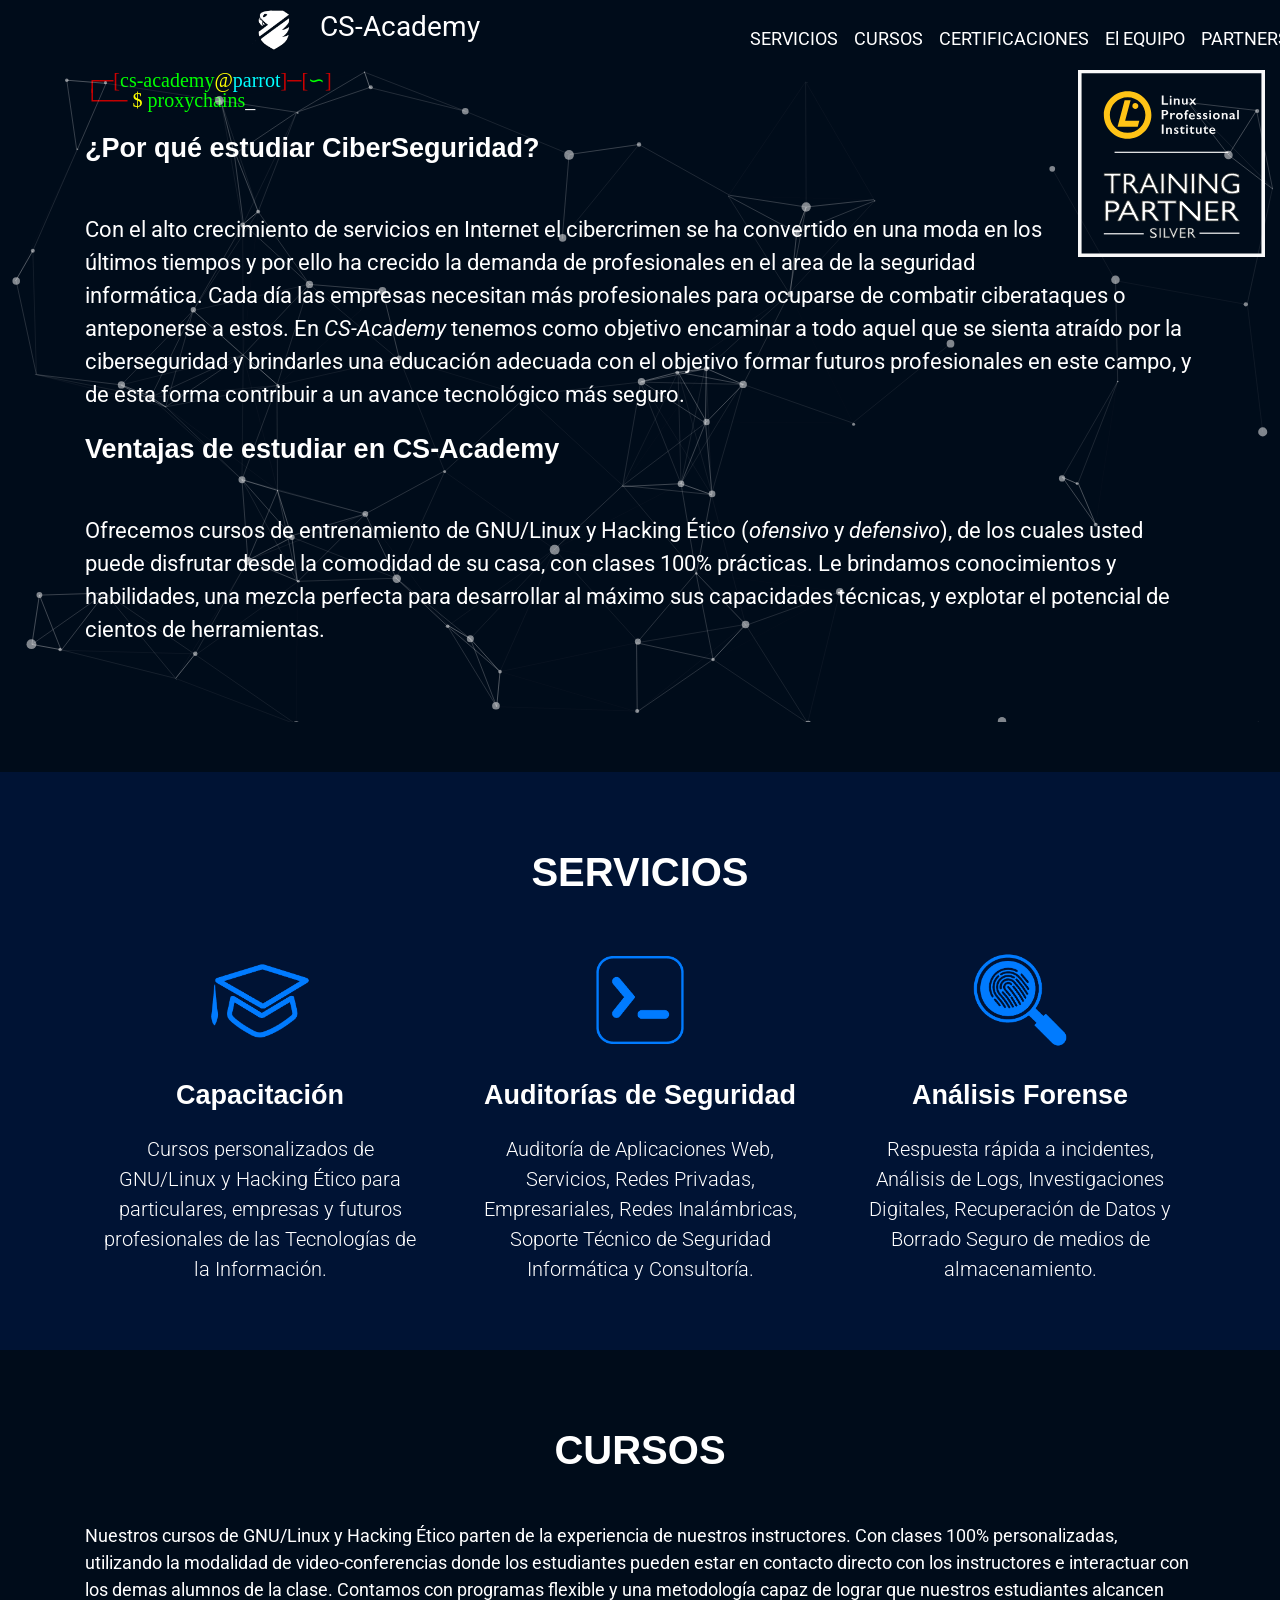
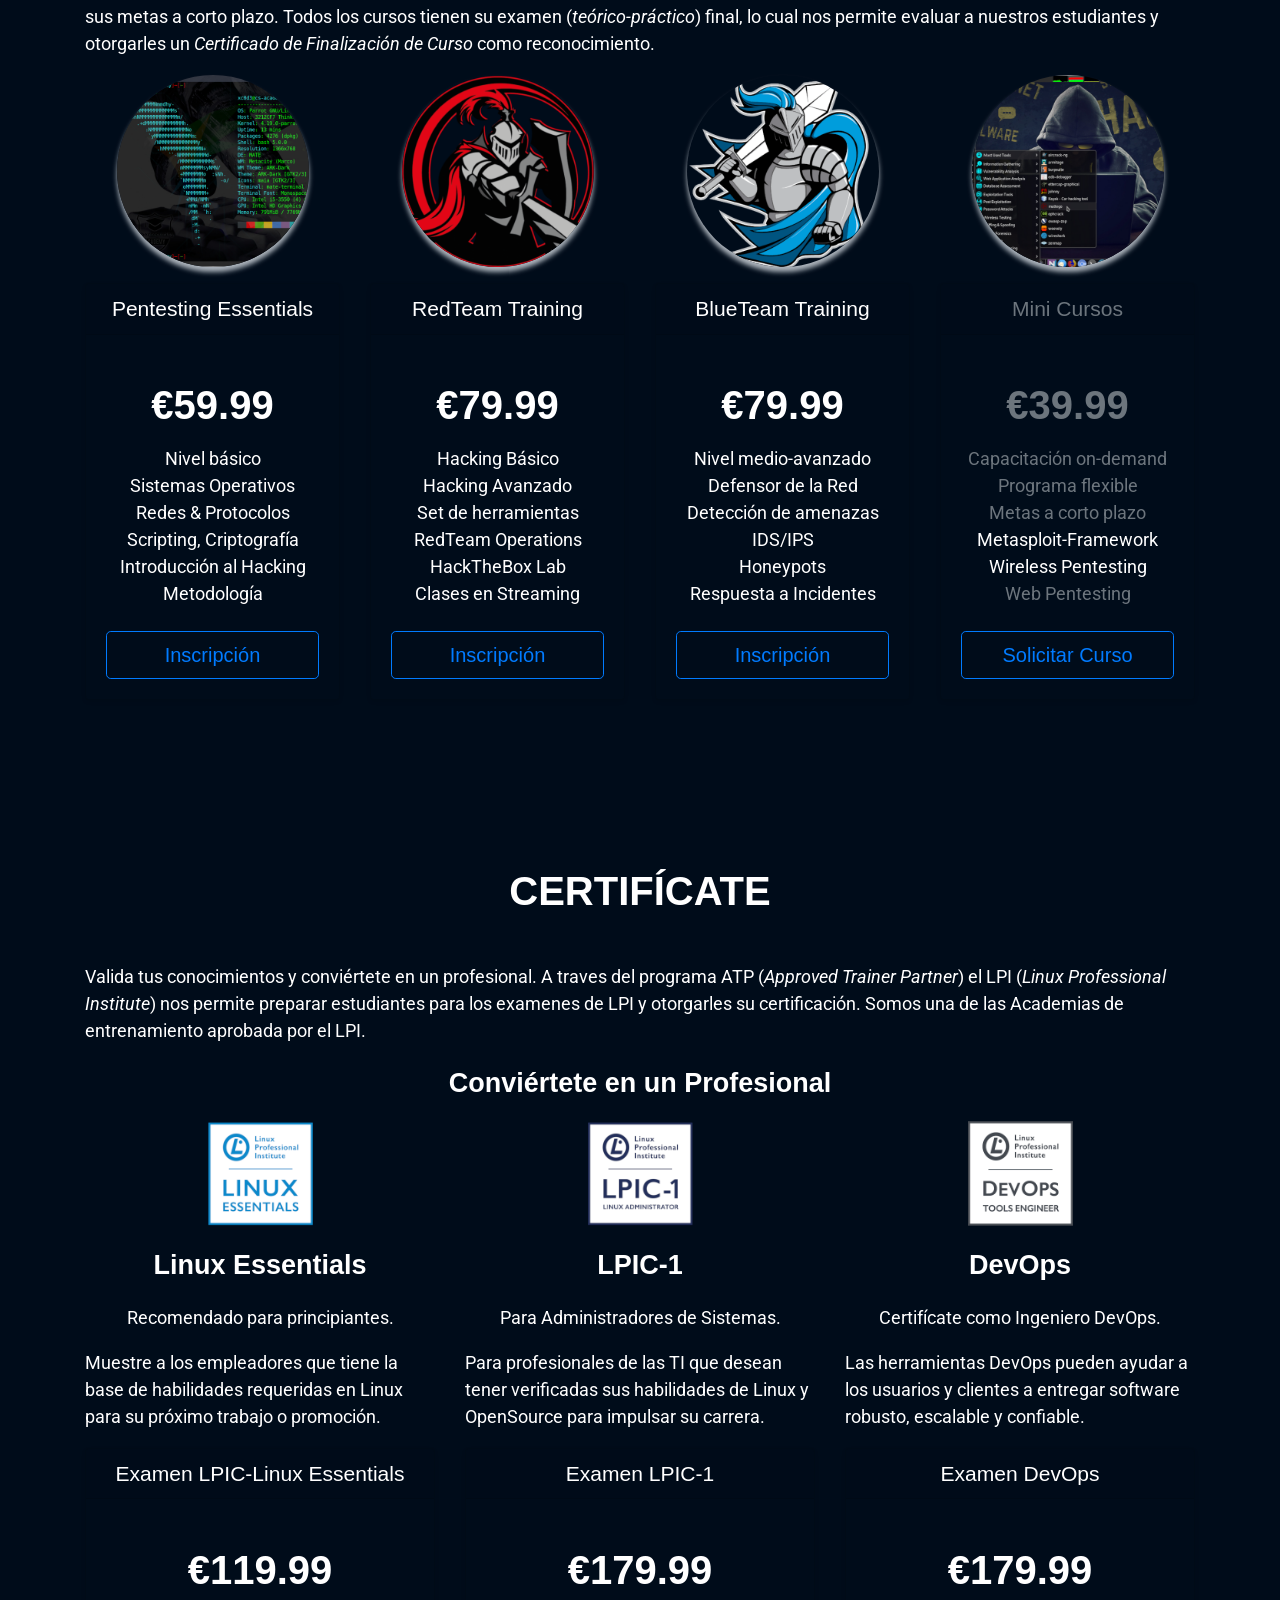
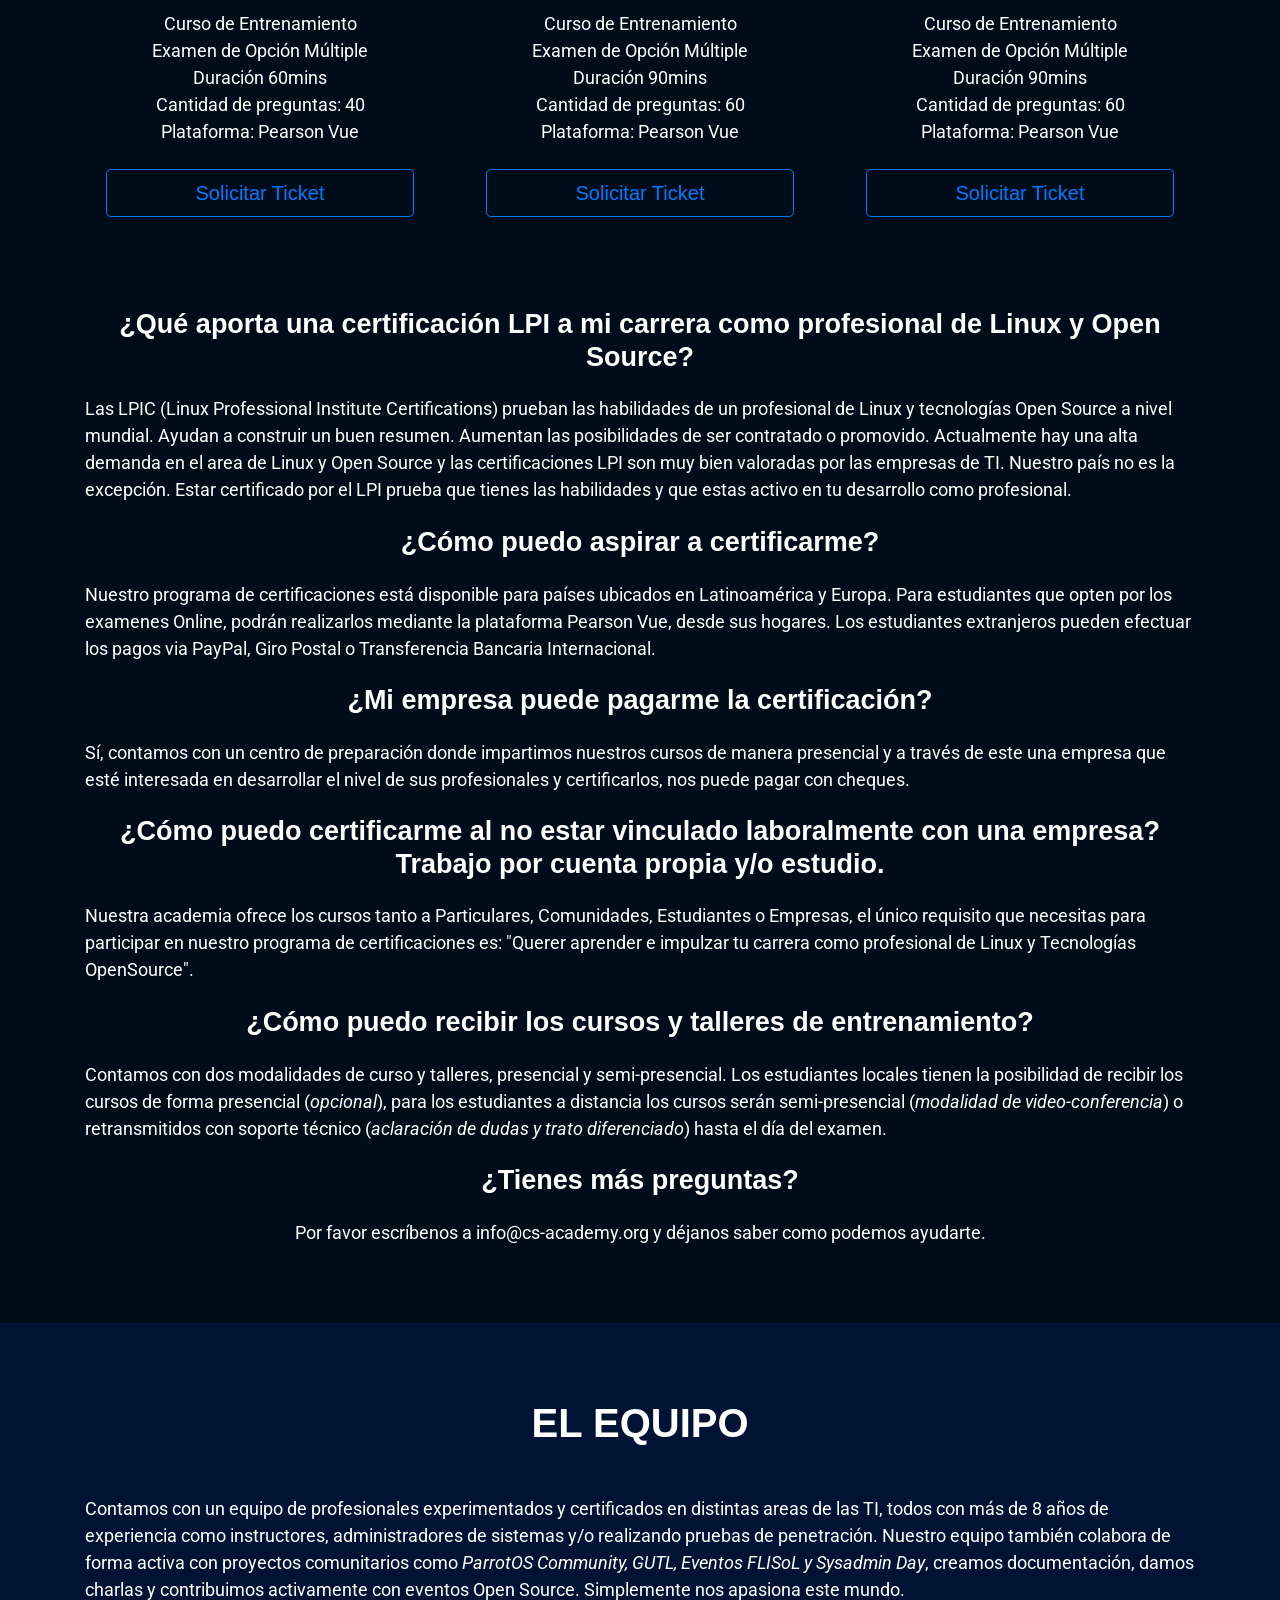
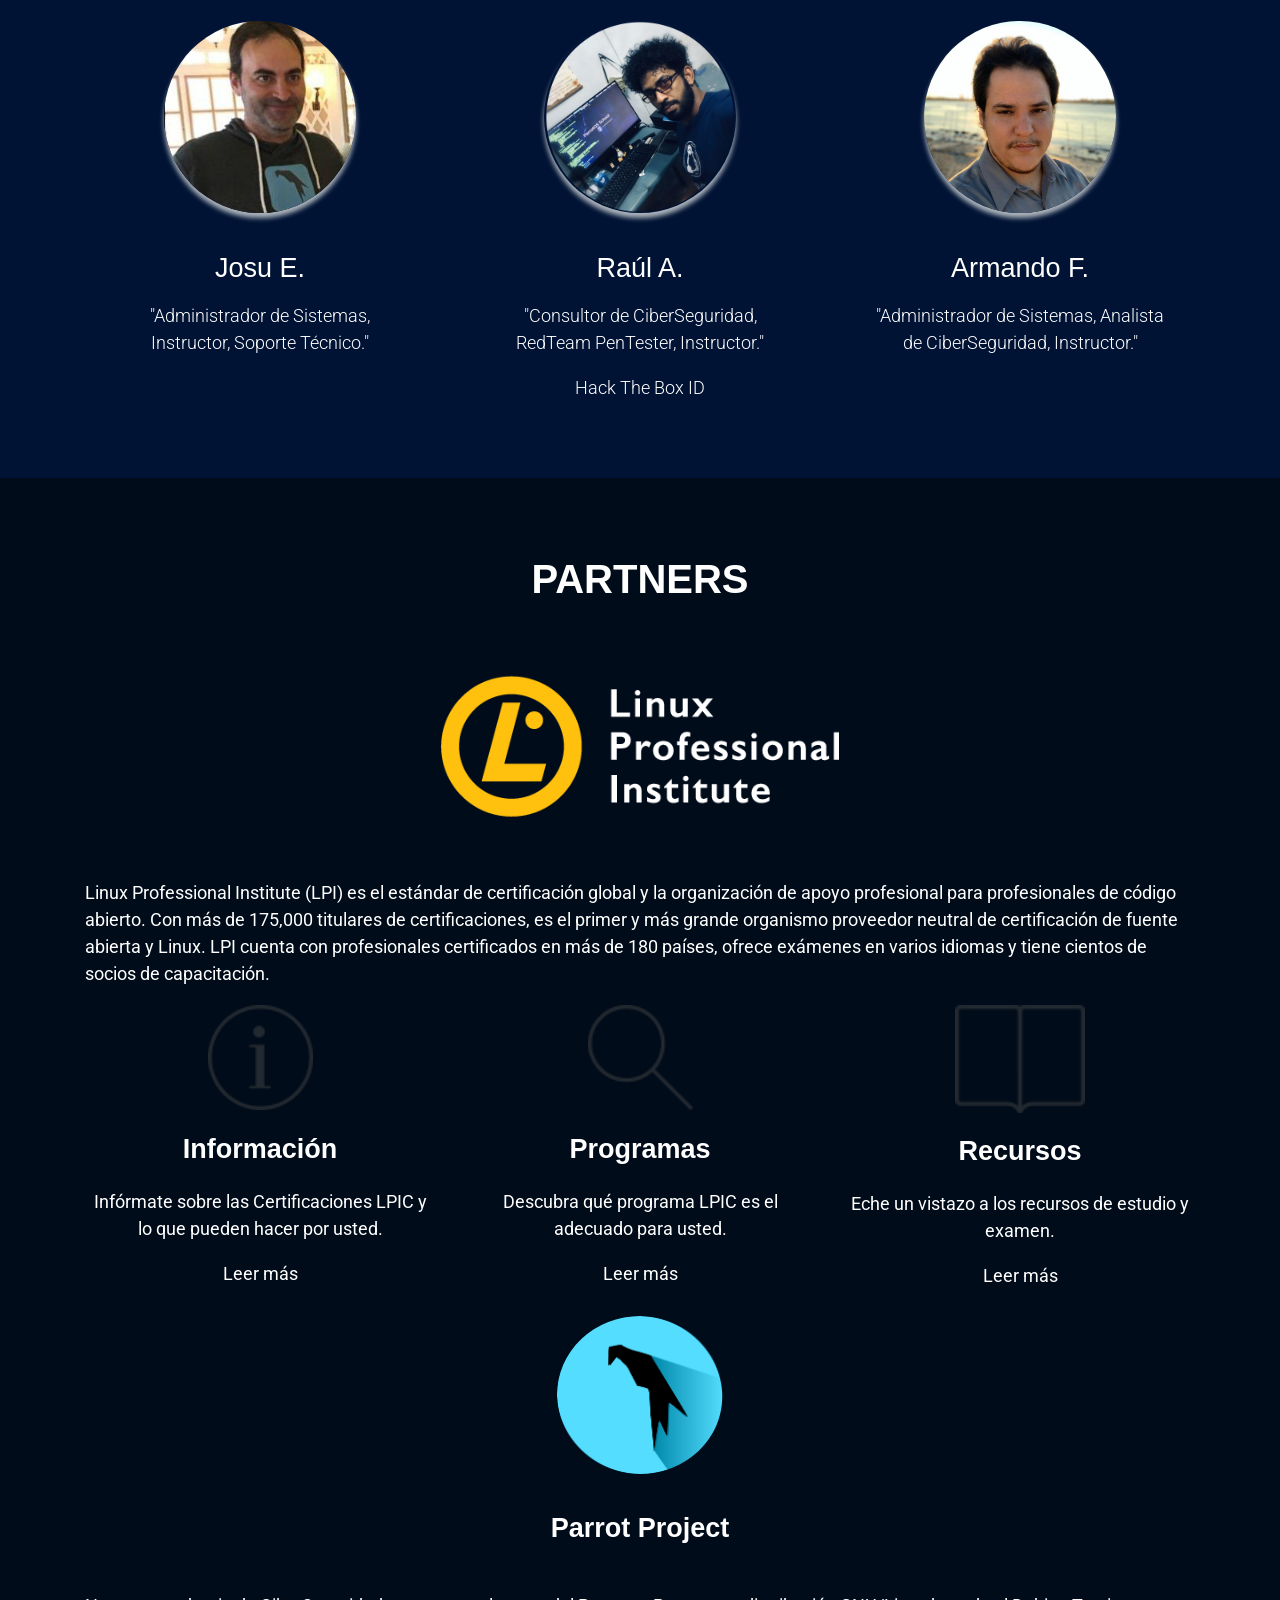
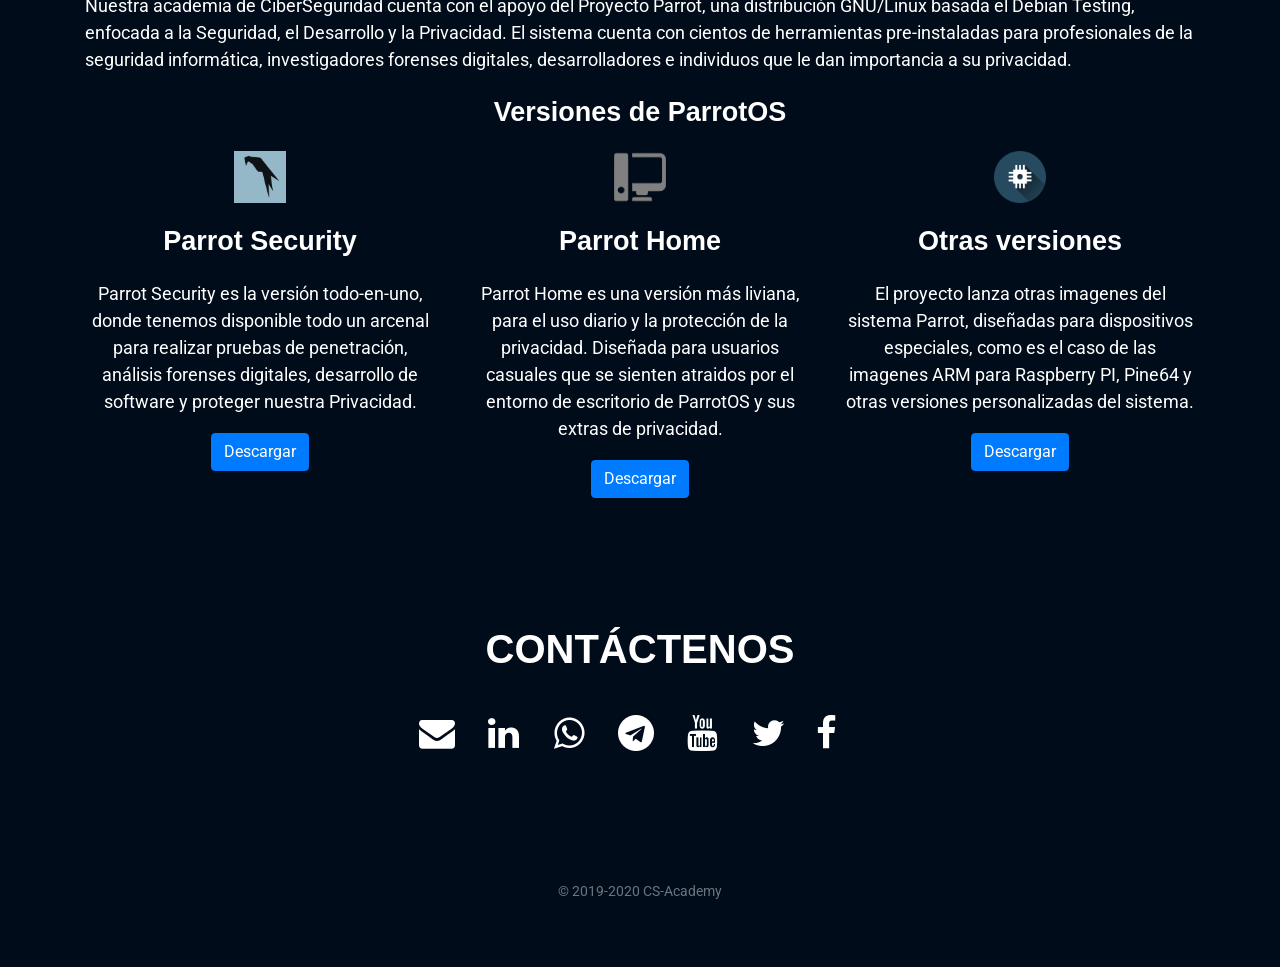
==== commit ba1a6e4a: "new courses available" ====
--- a/index.html
+++ b/index.html
@@ -151,7 +151,7 @@
                         <div class="features-icons-icon d-flex">
                             <img src="img/service-1.png" class="service-ico img-responsive">
                         </div>
-                        <h2>Cursos de Entrenamiento</h2>
+                        <h2>Capacitaci&oacute;n</h2>
                         <p class="lead mb-0">Cursos personalizados de GNU/Linux y Hacking &Eacute;tico para particulares, empresas y futuros profesionales de las Tecnolog&iacute;as de la Informaci&oacute;n.</p>
                     </div>
                 </div>
@@ -191,10 +191,6 @@
                 <a target="_blank" href="https://drive.google.com/open?id=1ggbINHnSsOFWbj1-US_lniR08dCqy3x3"><em>Certificado de 
                 Finalizaci&oacute;n de Curso</em></a> como reconocimiento.</p>
                 
-            <h2 class="mb-5 text-center">Atención:</h2>            
-            <p class="text-left"> Durante el periodo de la crisis mundial por la pandemia #COVIDー19 todos los cursos de CS-Academy tendrán un descuento del 25%. 
-                Por otro lado, usted puede acceder de manera gratuita a la documentaci&oacute;n del curso <a target="_blank" href="https://class.cs-academy.org/course/view.php?id=2"> “Linux Essentials”</a>, como invitado no tiene acceso a las videoconferencias, estamos 
-                trabajando en el desarrollo de un curso en videos de Linux Essentials que estará disponible de forma gratuita para todos.</p>
             <div class="row">
                 <div class="col-lg-3 col-sm-6">
                     <div class="testimonial-item mx-auto mb-5 mb-lg-0">
@@ -202,20 +198,20 @@
                         <div class="card-deck mb-3 text-center">
                             <div class="card mb-4 shadow-sm">
                                 <div class="card-header">
-                                    <h3 class="my-0 font-weight-normal">LPIC Training</h3>
+                                    <h3 class="my-0 font-weight-normal">Pentesting Essentials</h3>
                                 </div>
                                 <div class="card-body">
-                                    <h2 class="card-title pricing-card-title text-muted"><s>€29</s><small class="text-muted">/25% OFF</small></h2>
-                                    <h1 class="card-title pricing-card-title">€22.99</h1>
+                                    <!--h2 class="card-title pricing-card-title text-muted"><s>€29</s><small class="text-muted">/25% OFF</small></h2-->
+                                    <h1 class="card-title pricing-card-title">€59.99</h1>
                                     <ul class="list-unstyled mt-3 mb-4">
-                                        <li>Enfoque personalizado</li>
-                                        <li>Duraci&oacute;n 7 semanas</li>
-                                        <li>Linux Essentials</li>
-                                        <li>LPIC-1 Training</li>
-                                        <li>DevOps Training</li>
-                                        <li><a target="_blank" href="https://class.cs-academy.org/course/view.php?id=2#section-0">Temas</a></li>
+                                        <li>Nivel b&aacute;sico</li>
+                                        <li>Sistemas Operativos</li>
+                                        <li>Redes & Protocolos</li>
+                                        <li>Scripting, Criptograf&iacute;a</li>
+                                        <li>Introducci&oacute;n al Hacking</li>
+                                        <li>Metodolog&iacute;a</li>
                                     </ul>
-                                    <a target="_blank" href="https://class.cs-academy.org/enrol/index.php?id=2"><button type="button" class="btn btn-lg btn-block btn-outline-primary" >Inscripci&oacute;n</button></a>
+                                    <a target="_blank" href="https://class.cs-academy.org/enrol/index.php?id=10"><button type="button" class="btn btn-lg btn-block btn-outline-primary" >Inscripci&oacute;n</button></a>
                                 </div>
                             </div>
                         </div>
@@ -227,18 +223,18 @@
                         <div class="card-deck mb-3 text-center">
                             <div class="card mb-4 shadow-sm">
                                 <div class="card-header">
-                                    <h3 class="my-0 font-weight-normal">Hacking &Eacute;tico: Intro</h3>
+                                    <h3 class="my-0 font-weight-normal">RedTeam Training</h3>
                                 </div>
                                 <div class="card-body">
-                                    <h2 class="card-title pricing-card-title text-muted"><s>€79</s><small class="text-muted">/25% OFF</small></h2>
-                                    <h1 class="card-title pricing-card-title">€59.99</h1>
+                                    <!--h2 class="card-title pricing-card-title text-muted"><s>€79</s><small class="text-muted">/25% OFF</small></h2-->
+                                    <h1 class="card-title pricing-card-title">€79.99</h1>
                                     <ul class="list-unstyled mt-3 mb-4">
-                                        <li>Nivel b&aacute;sico</li>
-                                        <li>Duraci&oacute;n 7 semanas</li>
+                                        <li><a target="_blank" href="https://class.cs-academy.org/enrol/index.php?id=6">Hacking B&aacute;sico</a></li>
+                                        <li><a target="_blank" href="https://class.cs-academy.org/enrol/index.php?id=7">Hacking Avanzado</a></li>
                                         <li>Set de herramientas</li>
-                                        <li>Procesos de auditor&iacute;a</li>
-                                        <li>Pentesting, Exploits</li>
-                                        <li><a target="_blank" href="https://class.cs-academy.org/course/view.php?id=6">Temas</a></li>
+                                        <li><a target="_blank" href="https://class.cs-academy.org/enrol/index.php?id=8">RedTeam Operations</a></li>
+                                        <li><a target="_blank" href="https://www.hackthebox.eu/home/universities/profile/364">HackTheBox Lab</a></li>
+                                        <li>Clases en Streaming</li>
                                     </ul>
                                     <a target="_blank" href="https://class.cs-academy.org/enrol/index.php?id=6"><button type="button" class="btn btn-lg btn-block btn-outline-primary" >Inscripci&oacute;n</button></a>
                                 </div>
@@ -252,20 +248,20 @@
                         <div class="card-deck mb-3 text-center">
                             <div class="card mb-4 shadow-sm">
                                 <div class="card-header">
-                                    <h3 class="my-0 font-weight-normal">Hacking &Eacute;tico: Medio</h3>
+                                    <h3 class="my-0 font-weight-normal">BlueTeam Training</h3>
                                 </div>
                                 <div class="card-body">
-                                    <h2 class="card-title pricing-card-title text-muted"><s>€79</s><small class="text-muted">/25% OFF</small></h2>
-                                    <h1 class="card-title pricing-card-title">€59.99</h1>
+                                    <!--h2 class="card-title pricing-card-title text-muted"><s>€79</s><small class="text-muted">/25% OFF</small></h2-->
+                                    <h1 class="card-title pricing-card-title">€79.99</h1>
                                     <ul class="list-unstyled mt-3 mb-4">
-                                        <li>Nivel medio</li>
-                                        <li>Duraci&oacute;n 8 semanas</li>
-                                        <li>Herramientas avanzadas</li>
-                                        <li>Tunneling, Post-exploits</li>
-                                        <li>XSS, CSRF, RCE, SQLi</li>
-                                        <li><a target="_blank" href="https://drive.google.com/file/d/1vigVIEweBZTNxnWzemJUcU1Tn9eSgsfR/view?usp=sharing">Temas</a></li>
+                                        <li>Nivel medio-avanzado</li>
+                                        <li>Defensor de la Red</li>
+                                        <li>Detecci&oacute;n de amenazas</li>
+                                        <li>IDS/IPS</li>
+                                        <li>Honeypots</li>
+                                        <li>Respuesta a Incidentes</li>
                                     </ul>
-                                    <a target="_blank" href="https://class.cs-academy.org/enrol/index.php?id=7"><button type="button" class="btn btn-lg btn-block btn-outline-primary" >Inscripci&oacute;n</button></a>
+                                    <a target="_blank" href="https://class.cs-academy.org/enrol/index.php?id=9"><button type="button" class="btn btn-lg btn-block btn-outline-primary" >Inscripci&oacute;n</button></a>
                                 </div>
                             </div>
                         </div>
@@ -277,18 +273,18 @@
                         <div class="card-deck mb-3 text-center">
                             <div class="card mb-4 shadow-sm">
                                 <div class="card-header">
-                                    <h3 class="my-0 font-weight-normal">Personalizado</h3>
+                                    <h3 class="my-0 font-weight-normal">Mini Cursos</h3>
                                 </div>
                                 <div class="card-body">
-                                    <h2 class="card-title pricing-card-title text-muted"><s>€39</s><small class="text-muted">/25% OFF</small></h2>
-                                    <h1 class="card-title pricing-card-title">€29.99</h1>
+                                    <!--h2 class="card-title pricing-card-title text-muted"><s>€39</s><small class="text-muted">/25% OFF</small></h2-->
+                                    <h1 class="card-title pricing-card-title">€39.99</h1>
                                     <ul class="list-unstyled mt-3 mb-4">
-                                        <li>Enfoque personalizado</li>
+                                        <li>Capacitaci&oacute;n on-demand</li>
                                         <li>Programa flexible</li>
-                                        <li>Atención individual</li>
-                                        <li>Capacitaci&oacute;n on-demand</li>
                                         <li>Metas a corto plazo</li>
-                                        <li><a target="_blank" href="https://class.cs-academy.org/?redirect=0">Otros Cursos</a></li>
+                                        <li><a target="_blank" href="https://class.cs-academy.org/enrol/index.php?id=4">Metasploit-Framework</a></li>
+                                        <li><a target="_blank" href="https://class.cs-academy.org/enrol/index.php?id=5">Wireless Pentesting</a></li>
+                                        <li>Web Pentesting</li>
                                     </ul>
                                     <a target="_blank" href="mailto:info@cs-academy.org"><button type="button" class="btn btn-lg btn-block btn-outline-primary" >Solicitar Curso</button></a>
                                 </div>
@@ -316,7 +312,7 @@
                         <p class="text-center">Recomendado para principiantes.</p>
                         <ul class="list-unstyled mt-3 mb-4 text-left">
                             <p>Muestre a los empleadores que tiene la base de
-                                habilidades requeridas para su próximo trabajo o promoción.</p>
+                                habilidades requeridas en Linux para su próximo trabajo o promoción.</p>
                             <div class="card-deck mb-3 text-center">
                                 <div class="card mb-4 shadow-sm">
                                     <div class="card-header">
@@ -324,8 +320,9 @@
                                     </div>
                                     <div class="card-body">
                                         <!-- <h2 class="card-title pricing-card-title text-muted"><s>$149.99</s><small class="text-muted">/20% OFF</small></h2> -->
-                                        <h1 class="card-title pricing-card-title">€94.99</h1>
+                                        <h1 class="card-title pricing-card-title">€119.99</h1>
                                         <ul class="list-unstyled mt-3 mb-4">
+                                            <li><a target="_blank" href="https://class.cs-academy.org/enrol/index.php?id=2">Curso de Entrenamiento</a></li>
                                             <li>Examen de Opci&oacute;n M&uacute;ltiple</li>
                                             <li>Duraci&oacute;n 60mins</li>
                                             <li>Cantidad de preguntas: 40</li>
@@ -355,8 +352,9 @@
                                     </div>
                                     <div class="card-body">
                                         <!-- <h2 class="card-title pricing-card-title text-muted"><s>$149.99</s><small class="text-muted">/20% OFF</small></h2> -->
-                                        <h1 class="card-title pricing-card-title">€149.99</h1>
+                                        <h1 class="card-title pricing-card-title">€179.99</h1>
                                         <ul class="list-unstyled mt-3 mb-4">
+                                            <li><a target="_blank" href="https://class.cs-academy.org/enrol/index.php?id=3">Curso de Entrenamiento</a></li>
                                             <li>Examen de Opci&oacute;n M&uacute;ltiple</li>
                                             <li>Duraci&oacute;n 90mins</li>
                                             <li>Cantidad de preguntas: 60</li>
@@ -385,8 +383,9 @@
                                     </div>
                                     <div class="card-body">
                                         <!-- <h2 class="card-title pricing-card-title text-muted"><s>$149.99</s><small class="text-muted"></small></h2> -->
-                                        <h1 class="card-title pricing-card-title">€149.99</h1>
+                                        <h1 class="card-title pricing-card-title">€179.99</h1>
                                         <ul class="list-unstyled mt-3 mb-4">
+                                            <li>Curso de Entrenamiento</li>
                                             <li>Examen de Opci&oacute;n M&uacute;ltiple</li>
                                             <li>Duraci&oacute;n 90mins</li>
                                             <li>Cantidad de preguntas: 60</li>
@@ -457,21 +456,23 @@
                 <div class="col-lg-4">
                     <div class="testimonial-item mx-auto mb-5 mb-lg-0">
                         <img class="img-fluid rounded-circle mb-3" src="img/josu.png" alt="">
-                        <h2>Josu E.</h2>
+                        <h2 class="font-weight-light mb-0">Josu E.</h2>
                         <p class="font-weight-light mb-0">"Administrador de Sistemas, Instructor, Soporte T&eacute;cnico."</p>
                     </div>
                 </div>
                 <div class="col-lg-4">
                     <div class="testimonial-item mx-auto mb-5 mb-lg-0">
                         <img class="img-fluid rounded-circle mb-3" src="img/raul.jpg" alt="">
-                        <h2><a target="_blank" href="http://linkedin.com/in/raulalderete">Ra&uacute;l A.</a></h2>
+                        <h2 class="font-weight-light mb-0"><a target="_blank" href="http://linkedin.com/in/raulalderete">Ra&uacute;l A.</a></h2>
                         <p class="font-weight-light mb-0">"Consultor de CiberSeguridad, RedTeam PenTester, Instructor."</p>
+                        <p class="font-weight-light mb-0">Hack The Box ID <script src="https://www.hackthebox.eu/badge/1799"></script></p>
+
                     </div>
                 </div>
                 <div class="col-lg-4">
                     <div class="testimonial-item mx-auto mb-5 mb-lg-0">
                         <img class="img-fluid rounded-circle mb-3" src="img/armando.jpg" alt="">
-                        <h2><a target="_blank" href="https://about.me/armandofcom">Armando F.</a></h2>
+                        <h2 class="font-weight-light mb-0"><a target="_blank" href="https://about.me/armandofcom">Armando F.</a></h2>
                         <p class="font-weight-light mb-0">"Administrador de Sistemas, Analista de CiberSeguridad, Instructor."</p>
                     </div>
                 </div>
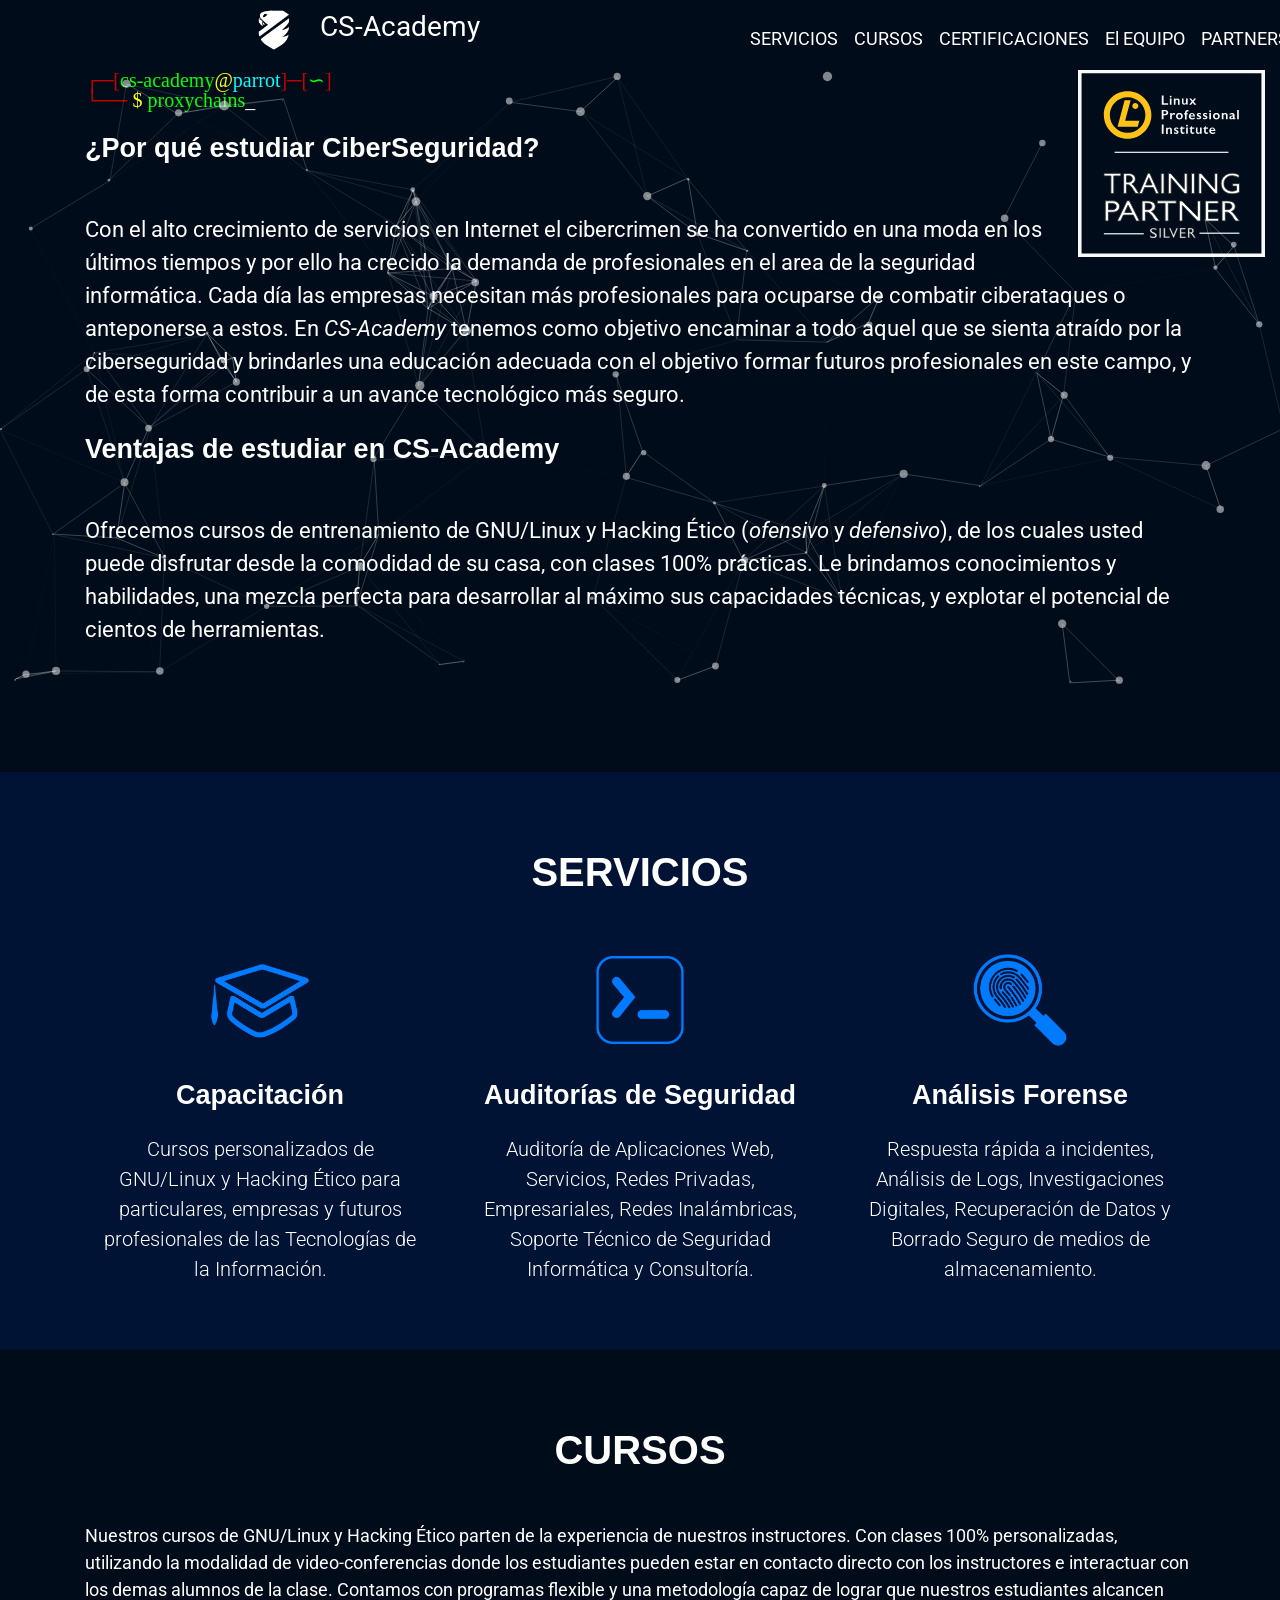
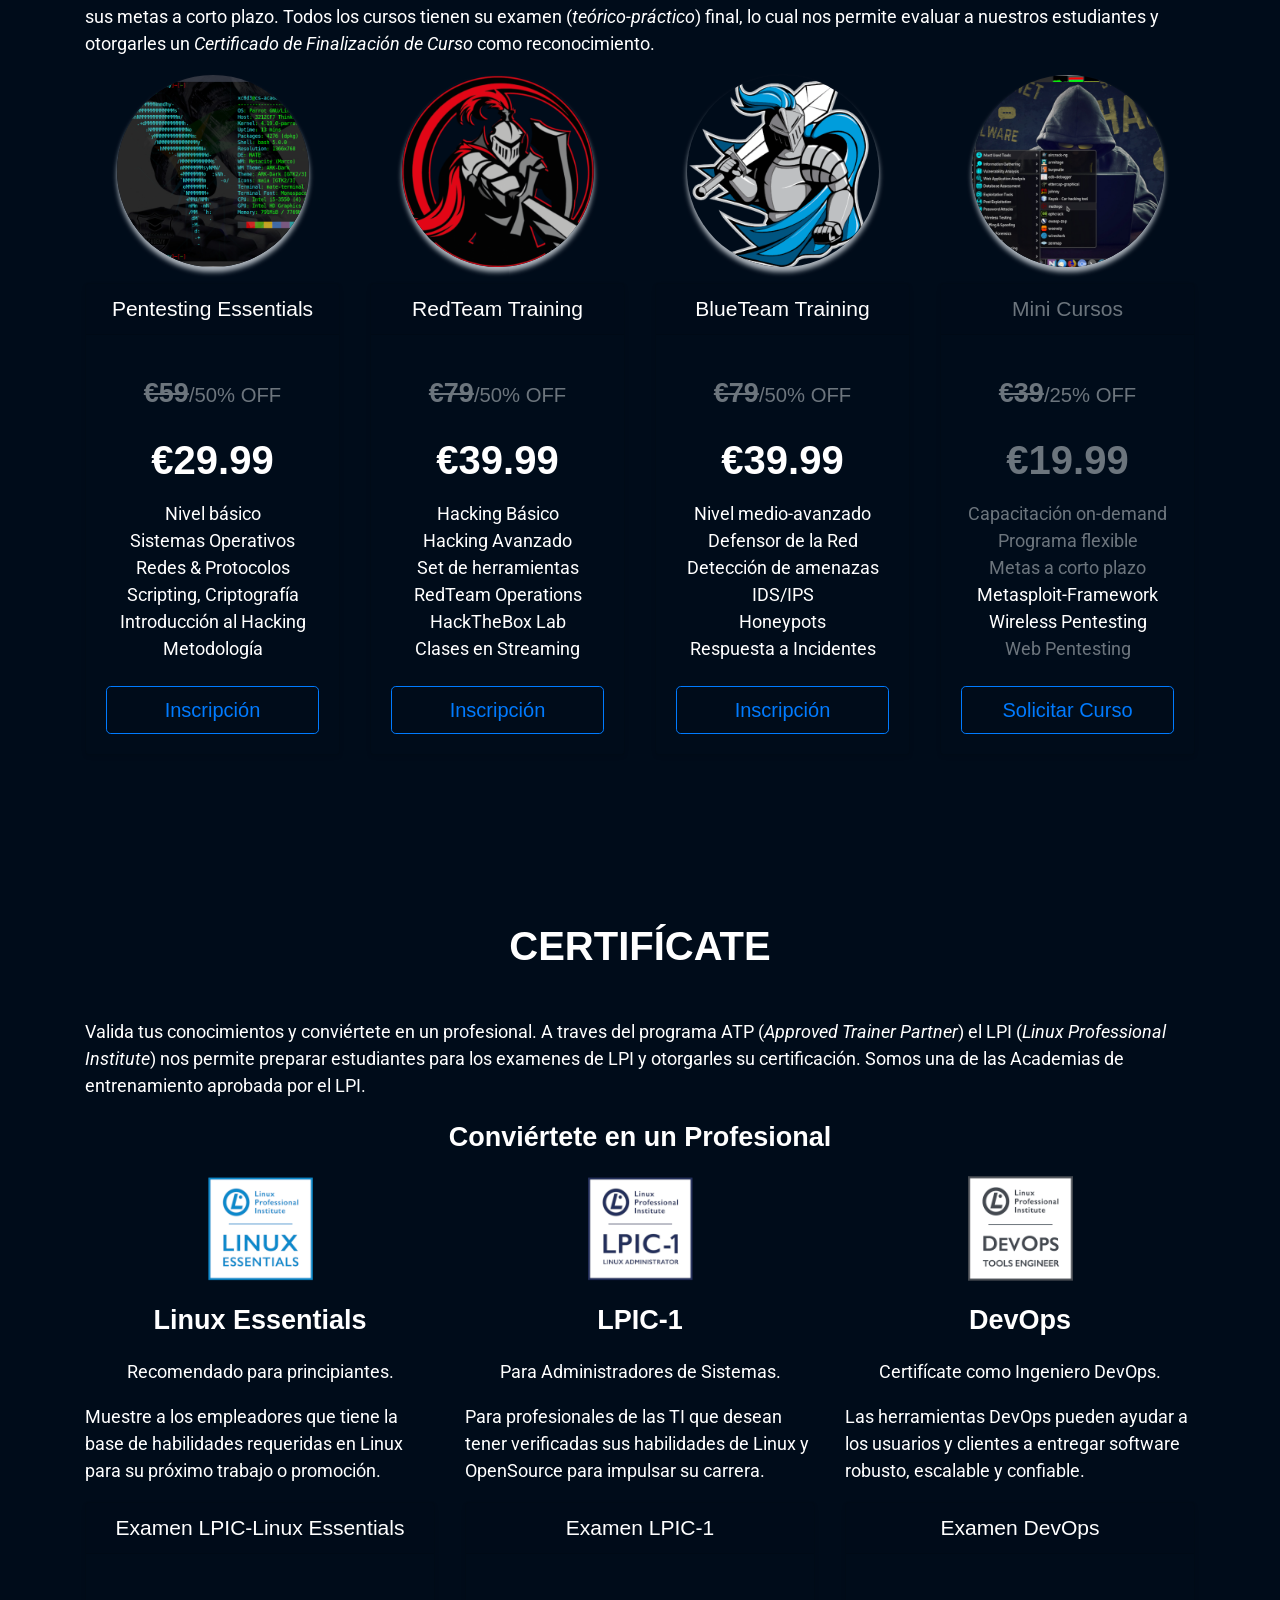
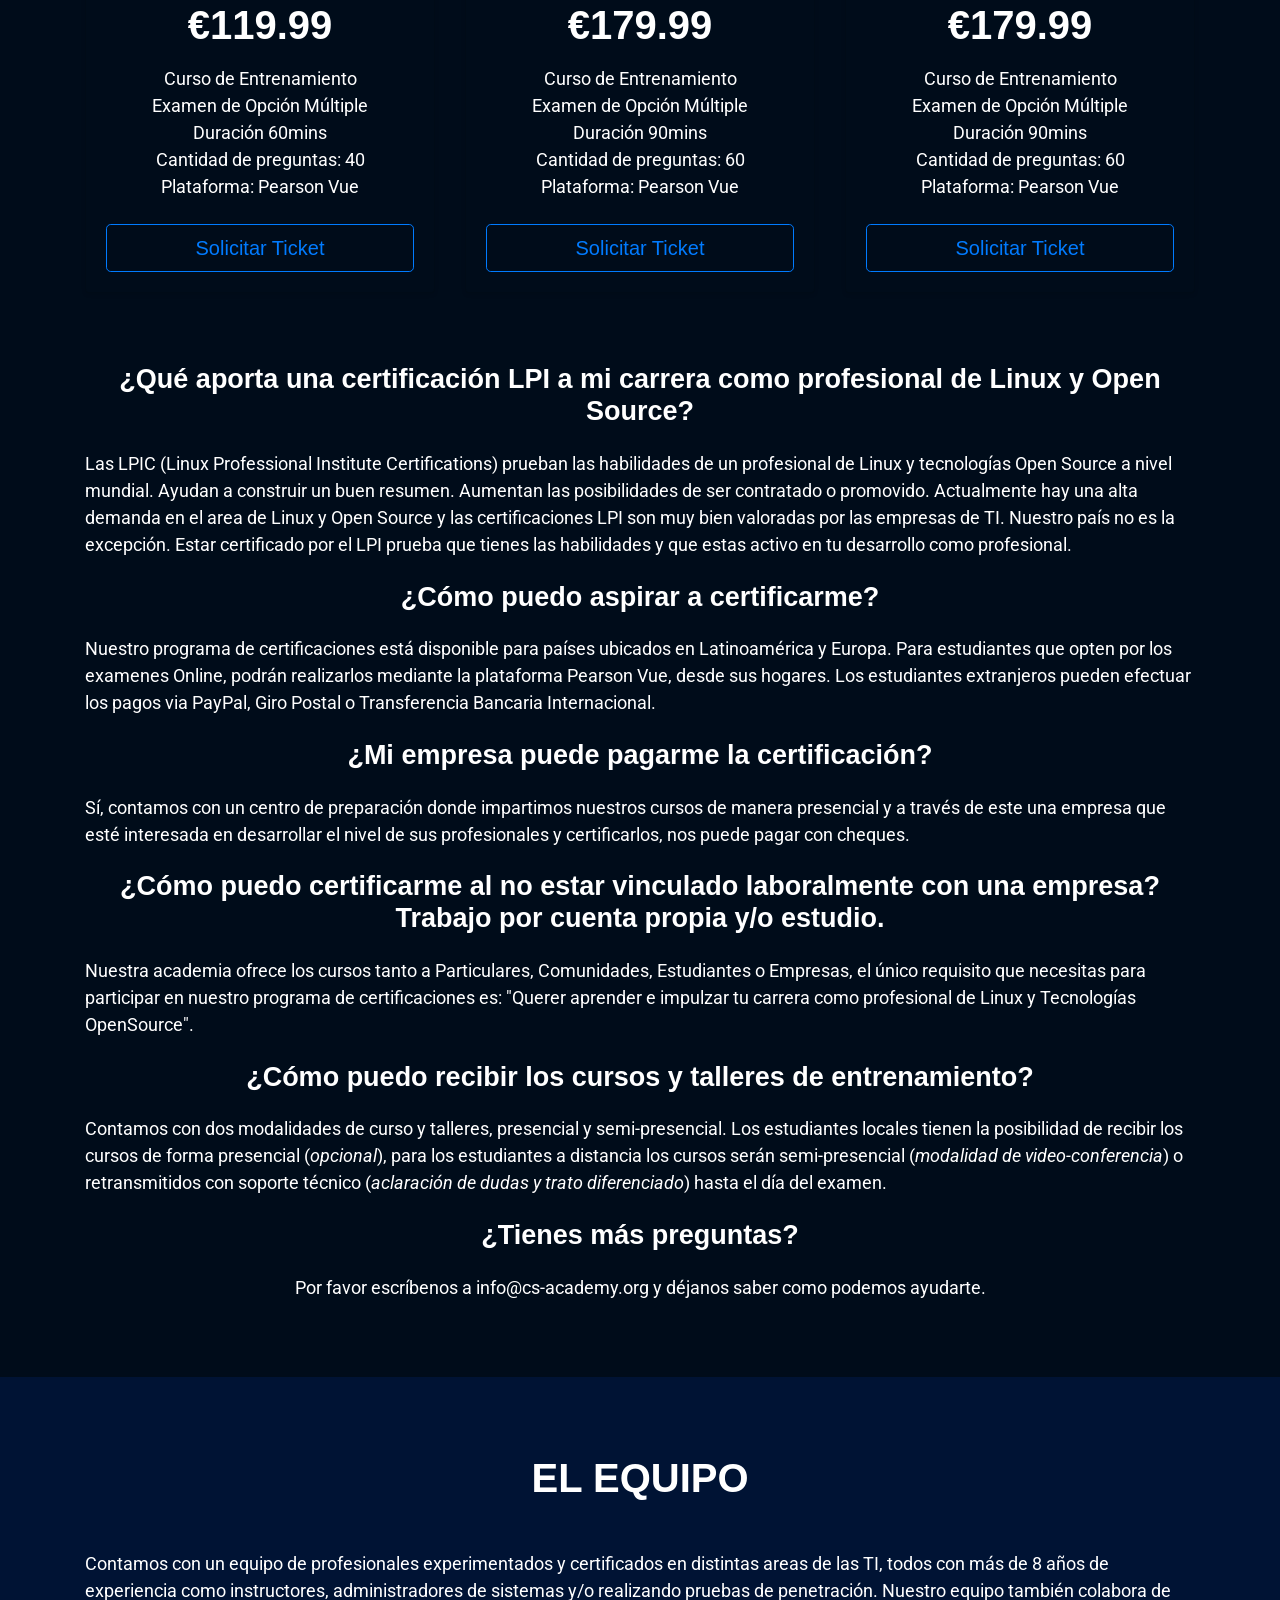
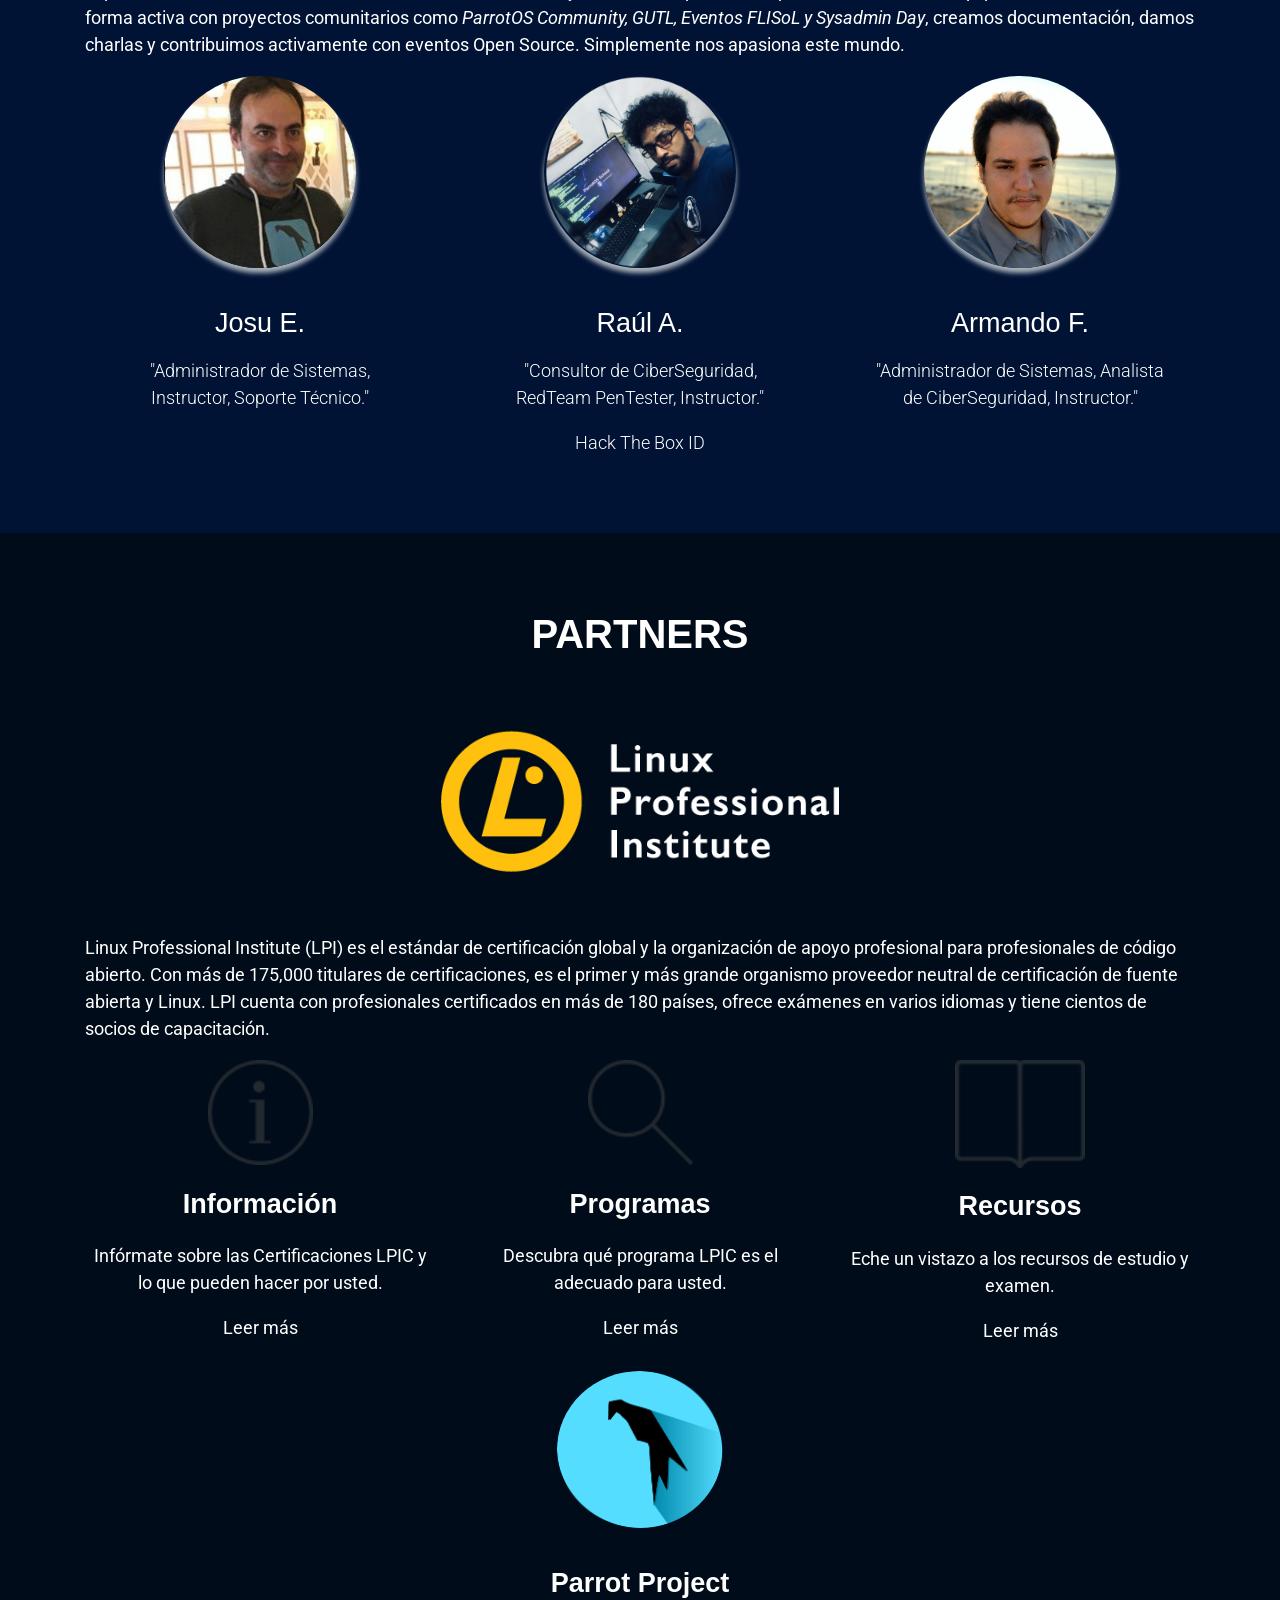
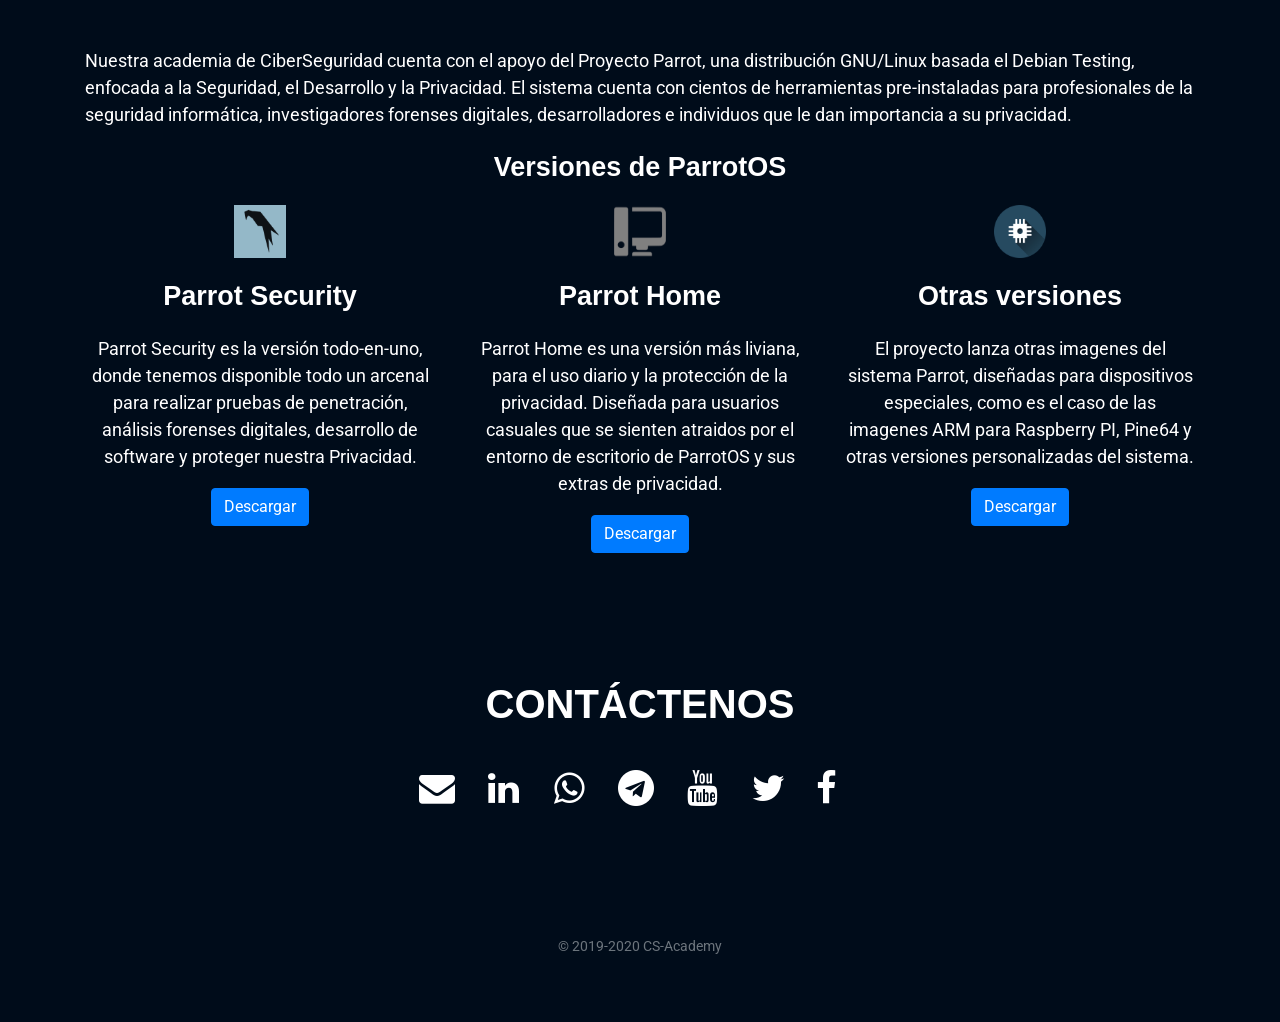
==== commit f40e53c8: "blackfriday update" ====
--- a/index.html
+++ b/index.html
@@ -201,8 +201,8 @@
                                     <h3 class="my-0 font-weight-normal">Pentesting Essentials</h3>
                                 </div>
                                 <div class="card-body">
-                                    <!--h2 class="card-title pricing-card-title text-muted"><s>€29</s><small class="text-muted">/25% OFF</small></h2-->
-                                    <h1 class="card-title pricing-card-title">€59.99</h1>
+                                    <h2 class="card-title pricing-card-title text-muted"><s>€59</s><small class="text-muted">/50% OFF</small></h2>
+                                    <h1 class="card-title pricing-card-title">€29.99</h1>
                                     <ul class="list-unstyled mt-3 mb-4">
                                         <li>Nivel b&aacute;sico</li>
                                         <li>Sistemas Operativos</li>
@@ -226,8 +226,8 @@
                                     <h3 class="my-0 font-weight-normal">RedTeam Training</h3>
                                 </div>
                                 <div class="card-body">
-                                    <!--h2 class="card-title pricing-card-title text-muted"><s>€79</s><small class="text-muted">/25% OFF</small></h2-->
-                                    <h1 class="card-title pricing-card-title">€79.99</h1>
+                                    <h2 class="card-title pricing-card-title text-muted"><s>€79</s><small class="text-muted">/50% OFF</small></h2>
+                                    <h1 class="card-title pricing-card-title">€39.99</h1>
                                     <ul class="list-unstyled mt-3 mb-4">
                                         <li><a target="_blank" href="https://class.cs-academy.org/enrol/index.php?id=6">Hacking B&aacute;sico</a></li>
                                         <li><a target="_blank" href="https://class.cs-academy.org/enrol/index.php?id=7">Hacking Avanzado</a></li>
@@ -251,8 +251,8 @@
                                     <h3 class="my-0 font-weight-normal">BlueTeam Training</h3>
                                 </div>
                                 <div class="card-body">
-                                    <!--h2 class="card-title pricing-card-title text-muted"><s>€79</s><small class="text-muted">/25% OFF</small></h2-->
-                                    <h1 class="card-title pricing-card-title">€79.99</h1>
+                                    <h2 class="card-title pricing-card-title text-muted"><s>€79</s><small class="text-muted">/50% OFF</small></h2>
+                                    <h1 class="card-title pricing-card-title">€39.99</h1>
                                     <ul class="list-unstyled mt-3 mb-4">
                                         <li>Nivel medio-avanzado</li>
                                         <li>Defensor de la Red</li>
@@ -276,8 +276,8 @@
                                     <h3 class="my-0 font-weight-normal">Mini Cursos</h3>
                                 </div>
                                 <div class="card-body">
-                                    <!--h2 class="card-title pricing-card-title text-muted"><s>€39</s><small class="text-muted">/25% OFF</small></h2-->
-                                    <h1 class="card-title pricing-card-title">€39.99</h1>
+                                    <h2 class="card-title pricing-card-title text-muted"><s>€39</s><small class="text-muted">/25% OFF</small></h2>
+                                    <h1 class="card-title pricing-card-title">€19.99</h1>
                                     <ul class="list-unstyled mt-3 mb-4">
                                         <li>Capacitaci&oacute;n on-demand</li>
                                         <li>Programa flexible</li>
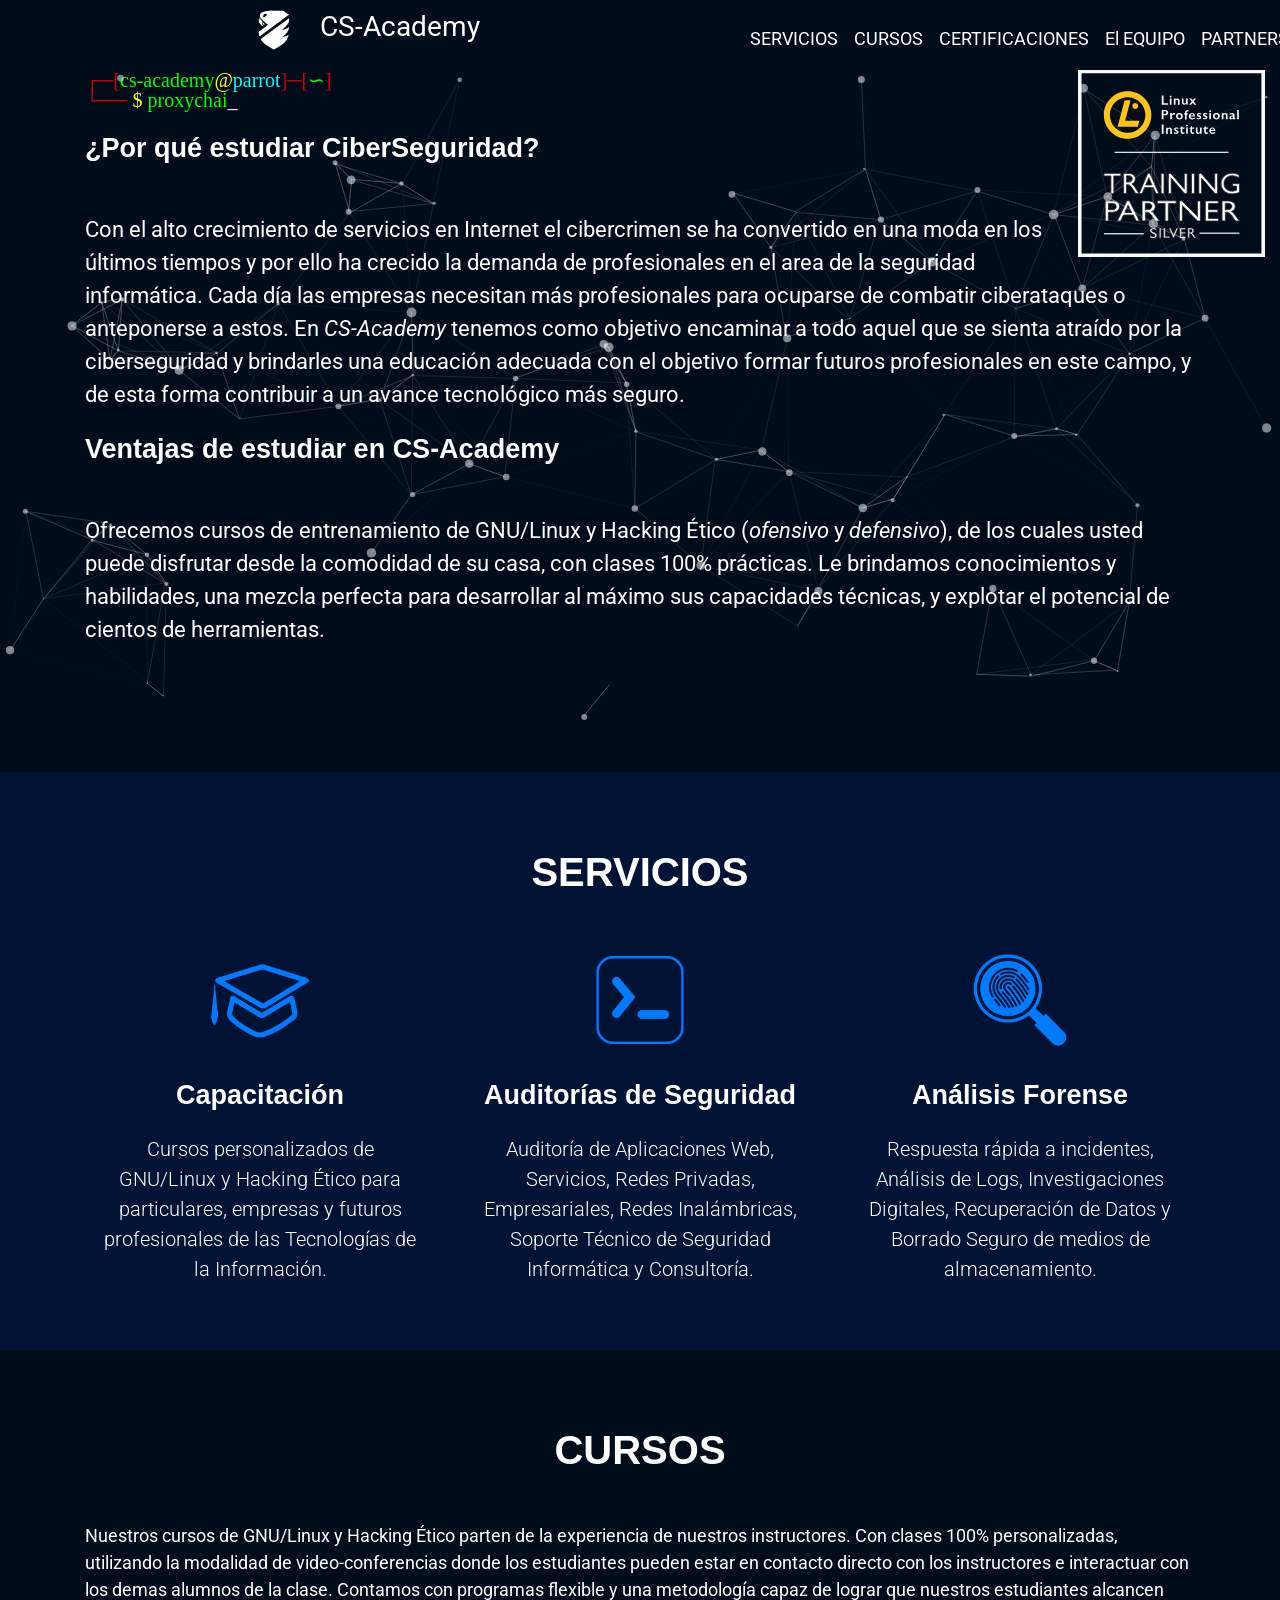
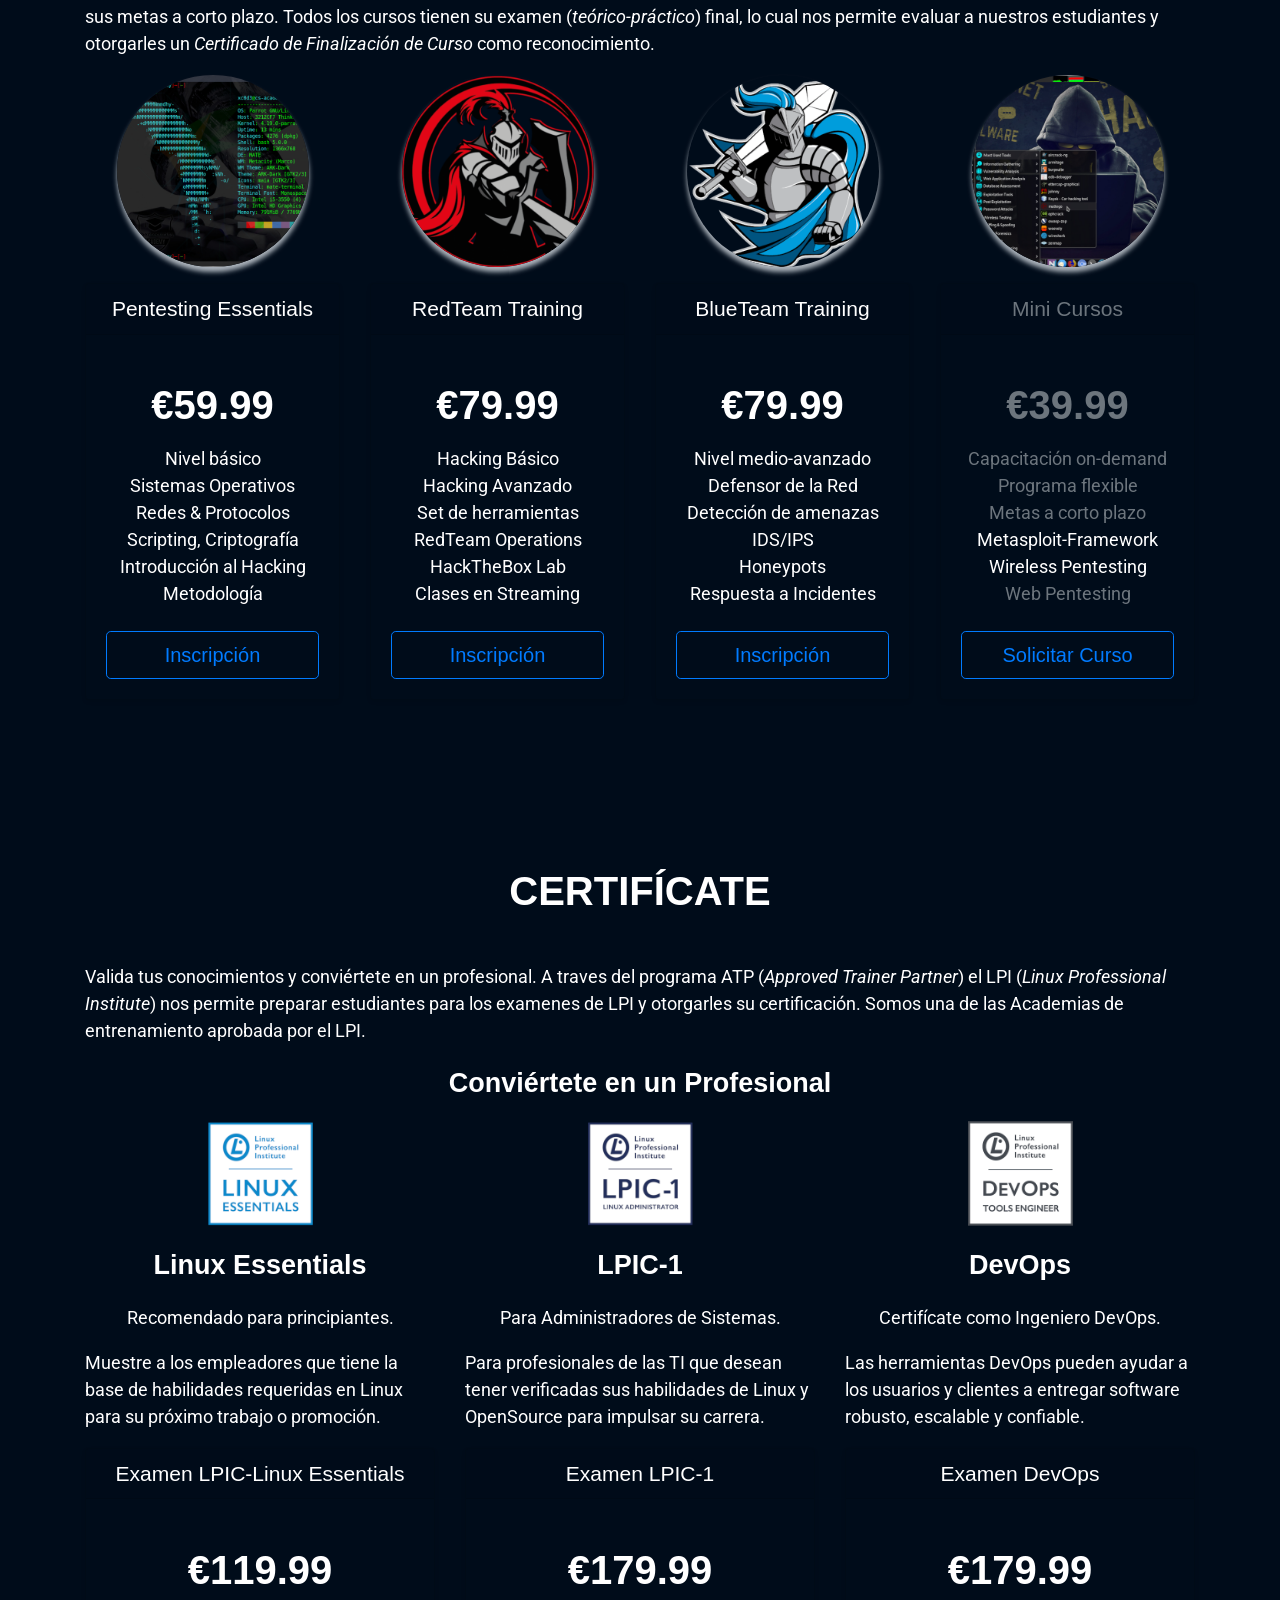
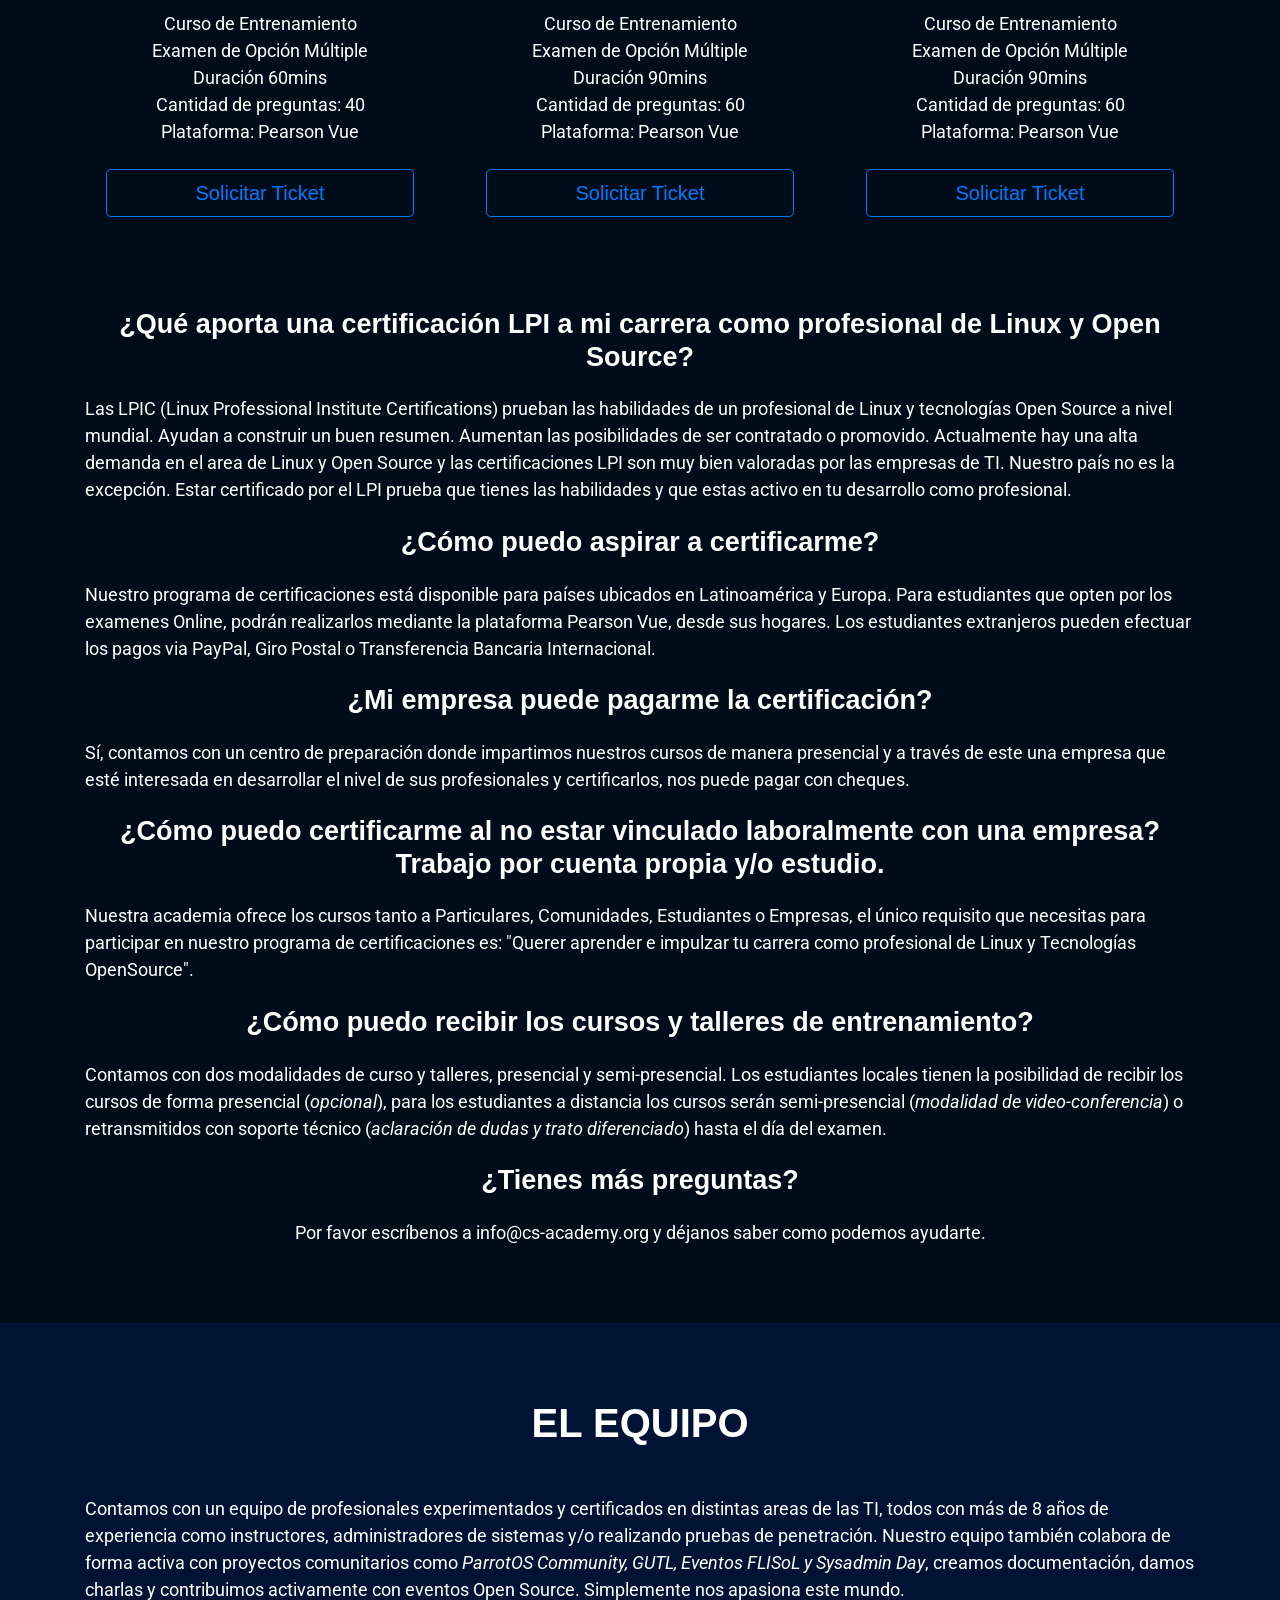
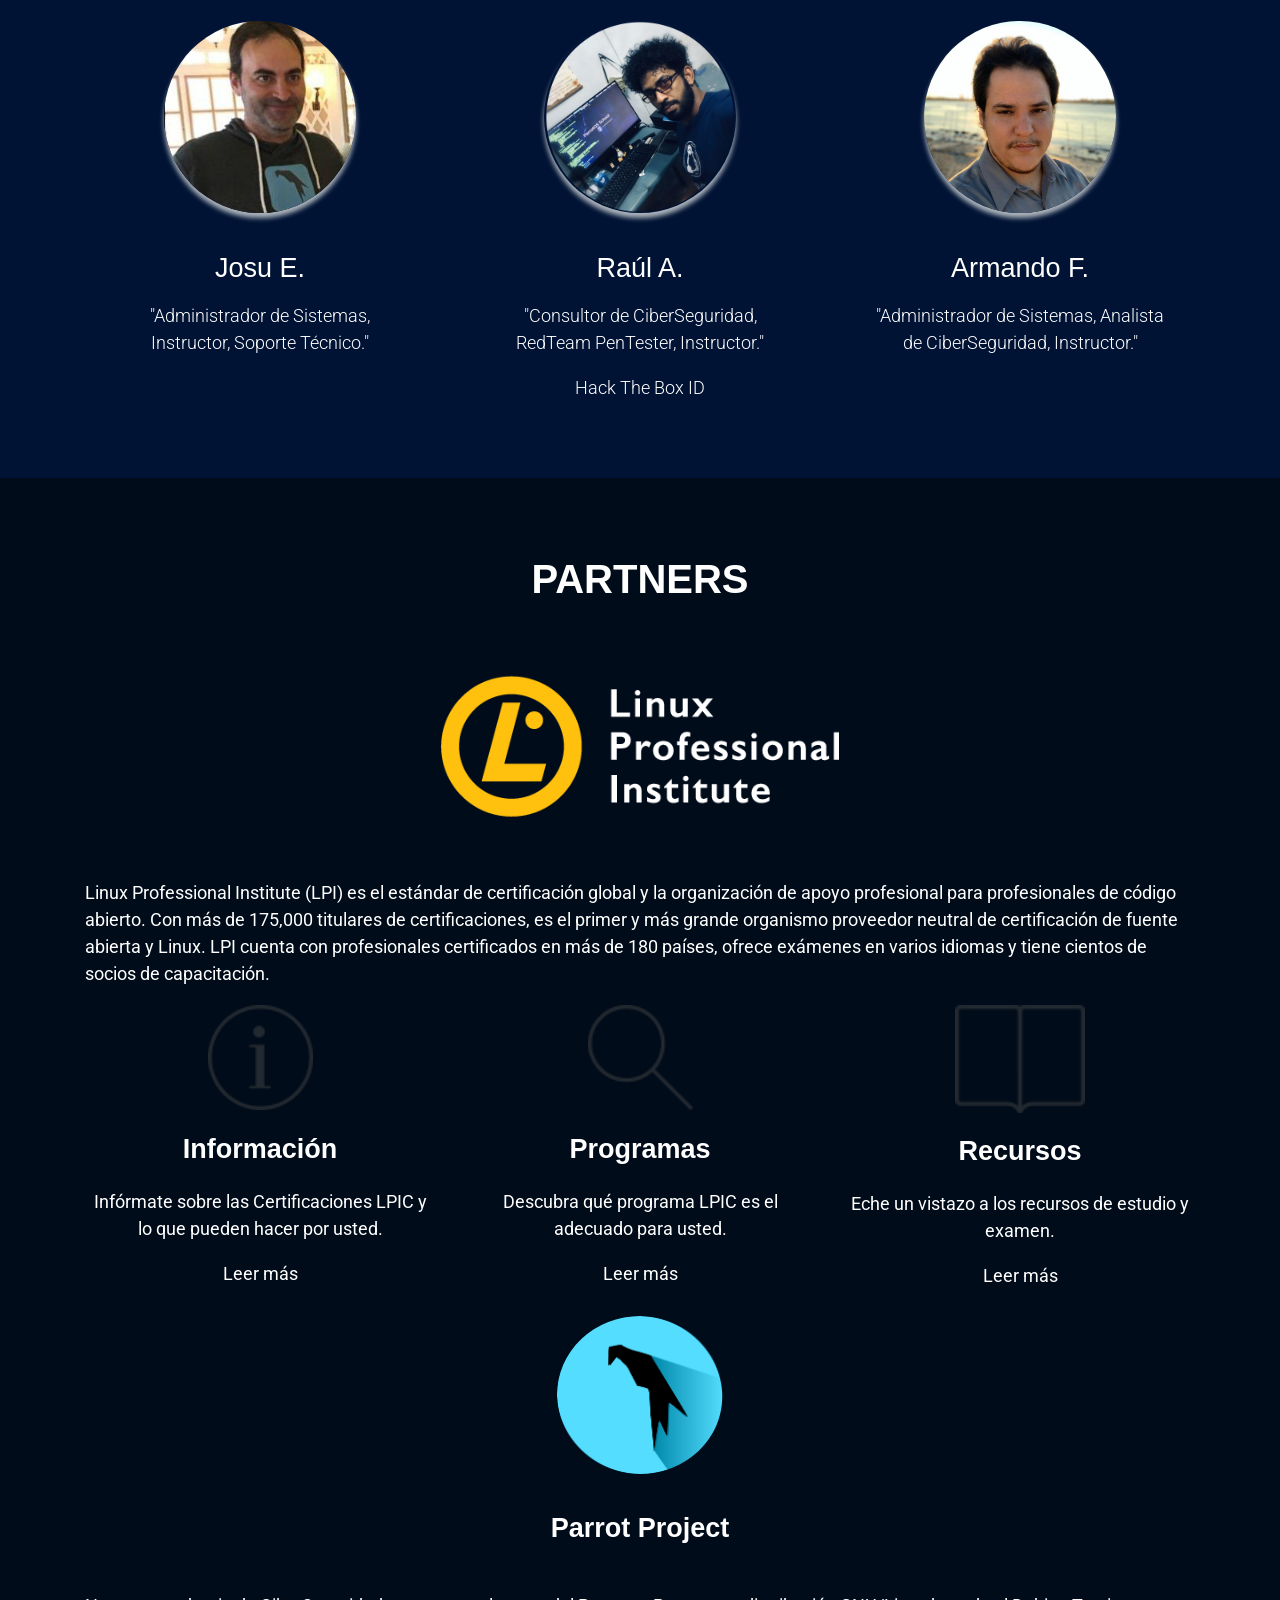
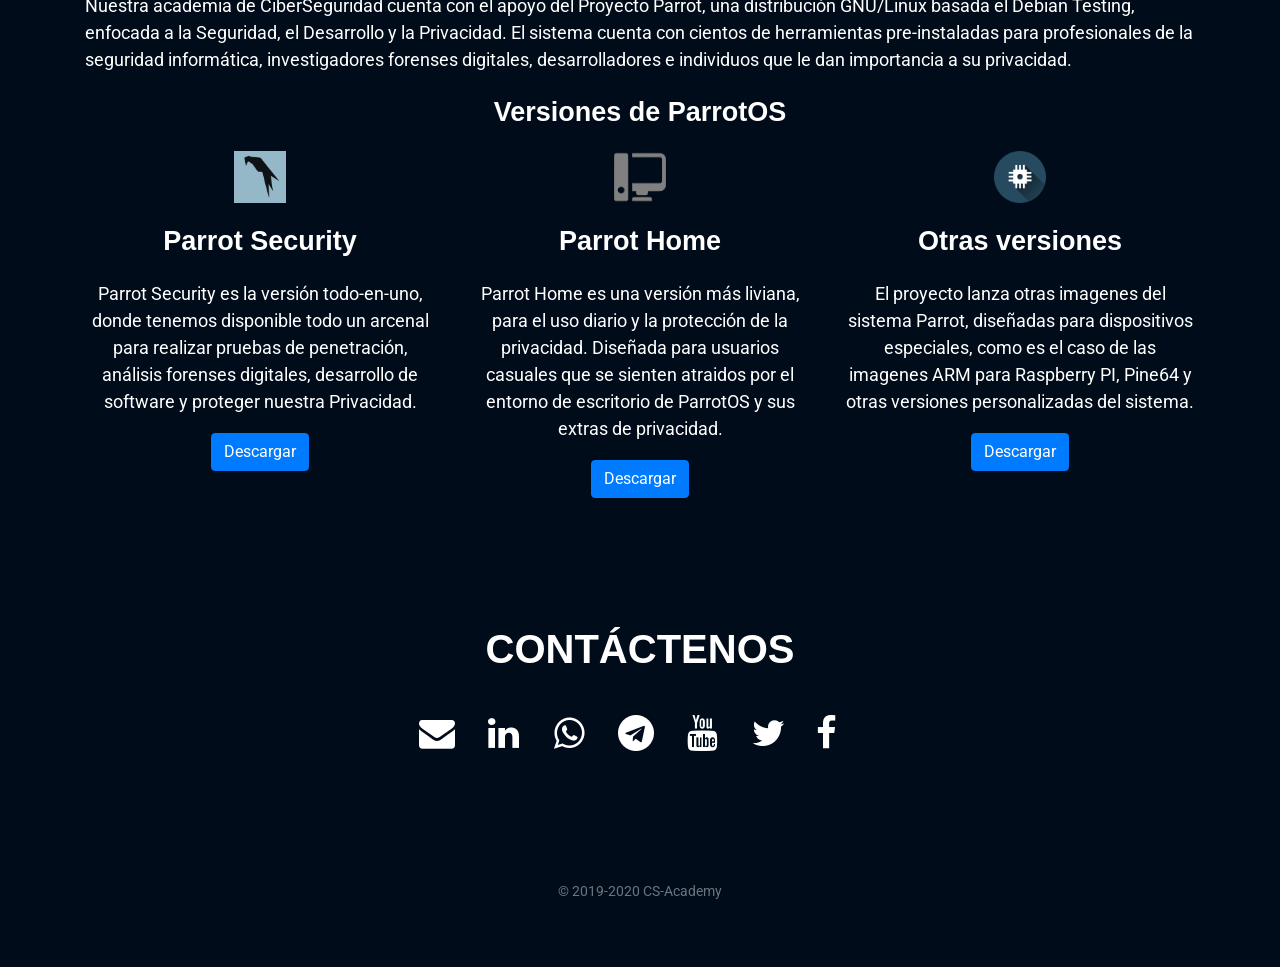
==== commit cb5f58dc: "update prices" ====
--- a/index.html
+++ b/index.html
@@ -201,8 +201,8 @@
                                     <h3 class="my-0 font-weight-normal">Pentesting Essentials</h3>
                                 </div>
                                 <div class="card-body">
-                                    <h2 class="card-title pricing-card-title text-muted"><s>€59</s><small class="text-muted">/50% OFF</small></h2>
-                                    <h1 class="card-title pricing-card-title">€29.99</h1>
+                                    <!--h2 class="card-title pricing-card-title text-muted"><s>€59</s><small class="text-muted">/50% OFF</small></h2-->
+                                    <h1 class="card-title pricing-card-title">€59.99</h1>
                                     <ul class="list-unstyled mt-3 mb-4">
                                         <li>Nivel b&aacute;sico</li>
                                         <li>Sistemas Operativos</li>
@@ -226,8 +226,8 @@
                                     <h3 class="my-0 font-weight-normal">RedTeam Training</h3>
                                 </div>
                                 <div class="card-body">
-                                    <h2 class="card-title pricing-card-title text-muted"><s>€79</s><small class="text-muted">/50% OFF</small></h2>
-                                    <h1 class="card-title pricing-card-title">€39.99</h1>
+                                    <!--h2 class="card-title pricing-card-title text-muted"><s>€79</s><small class="text-muted">/50% OFF</small></h2-->
+                                    <h1 class="card-title pricing-card-title">€79.99</h1>
                                     <ul class="list-unstyled mt-3 mb-4">
                                         <li><a target="_blank" href="https://class.cs-academy.org/enrol/index.php?id=6">Hacking B&aacute;sico</a></li>
                                         <li><a target="_blank" href="https://class.cs-academy.org/enrol/index.php?id=7">Hacking Avanzado</a></li>
@@ -251,8 +251,8 @@
                                     <h3 class="my-0 font-weight-normal">BlueTeam Training</h3>
                                 </div>
                                 <div class="card-body">
-                                    <h2 class="card-title pricing-card-title text-muted"><s>€79</s><small class="text-muted">/50% OFF</small></h2>
-                                    <h1 class="card-title pricing-card-title">€39.99</h1>
+                                    <!--h2 class="card-title pricing-card-title text-muted"><s>€79</s><small class="text-muted">/50% OFF</small></h2-->
+                                    <h1 class="card-title pricing-card-title">€79.99</h1>
                                     <ul class="list-unstyled mt-3 mb-4">
                                         <li>Nivel medio-avanzado</li>
                                         <li>Defensor de la Red</li>
@@ -276,8 +276,8 @@
                                     <h3 class="my-0 font-weight-normal">Mini Cursos</h3>
                                 </div>
                                 <div class="card-body">
-                                    <h2 class="card-title pricing-card-title text-muted"><s>€39</s><small class="text-muted">/25% OFF</small></h2>
-                                    <h1 class="card-title pricing-card-title">€19.99</h1>
+                                    <!--h2 class="card-title pricing-card-title text-muted"><s>€39</s><small class="text-muted">/25% OFF</small></h2-->
+                                    <h1 class="card-title pricing-card-title">€39.99</h1>
                                     <ul class="list-unstyled mt-3 mb-4">
                                         <li>Capacitaci&oacute;n on-demand</li>
                                         <li>Programa flexible</li>
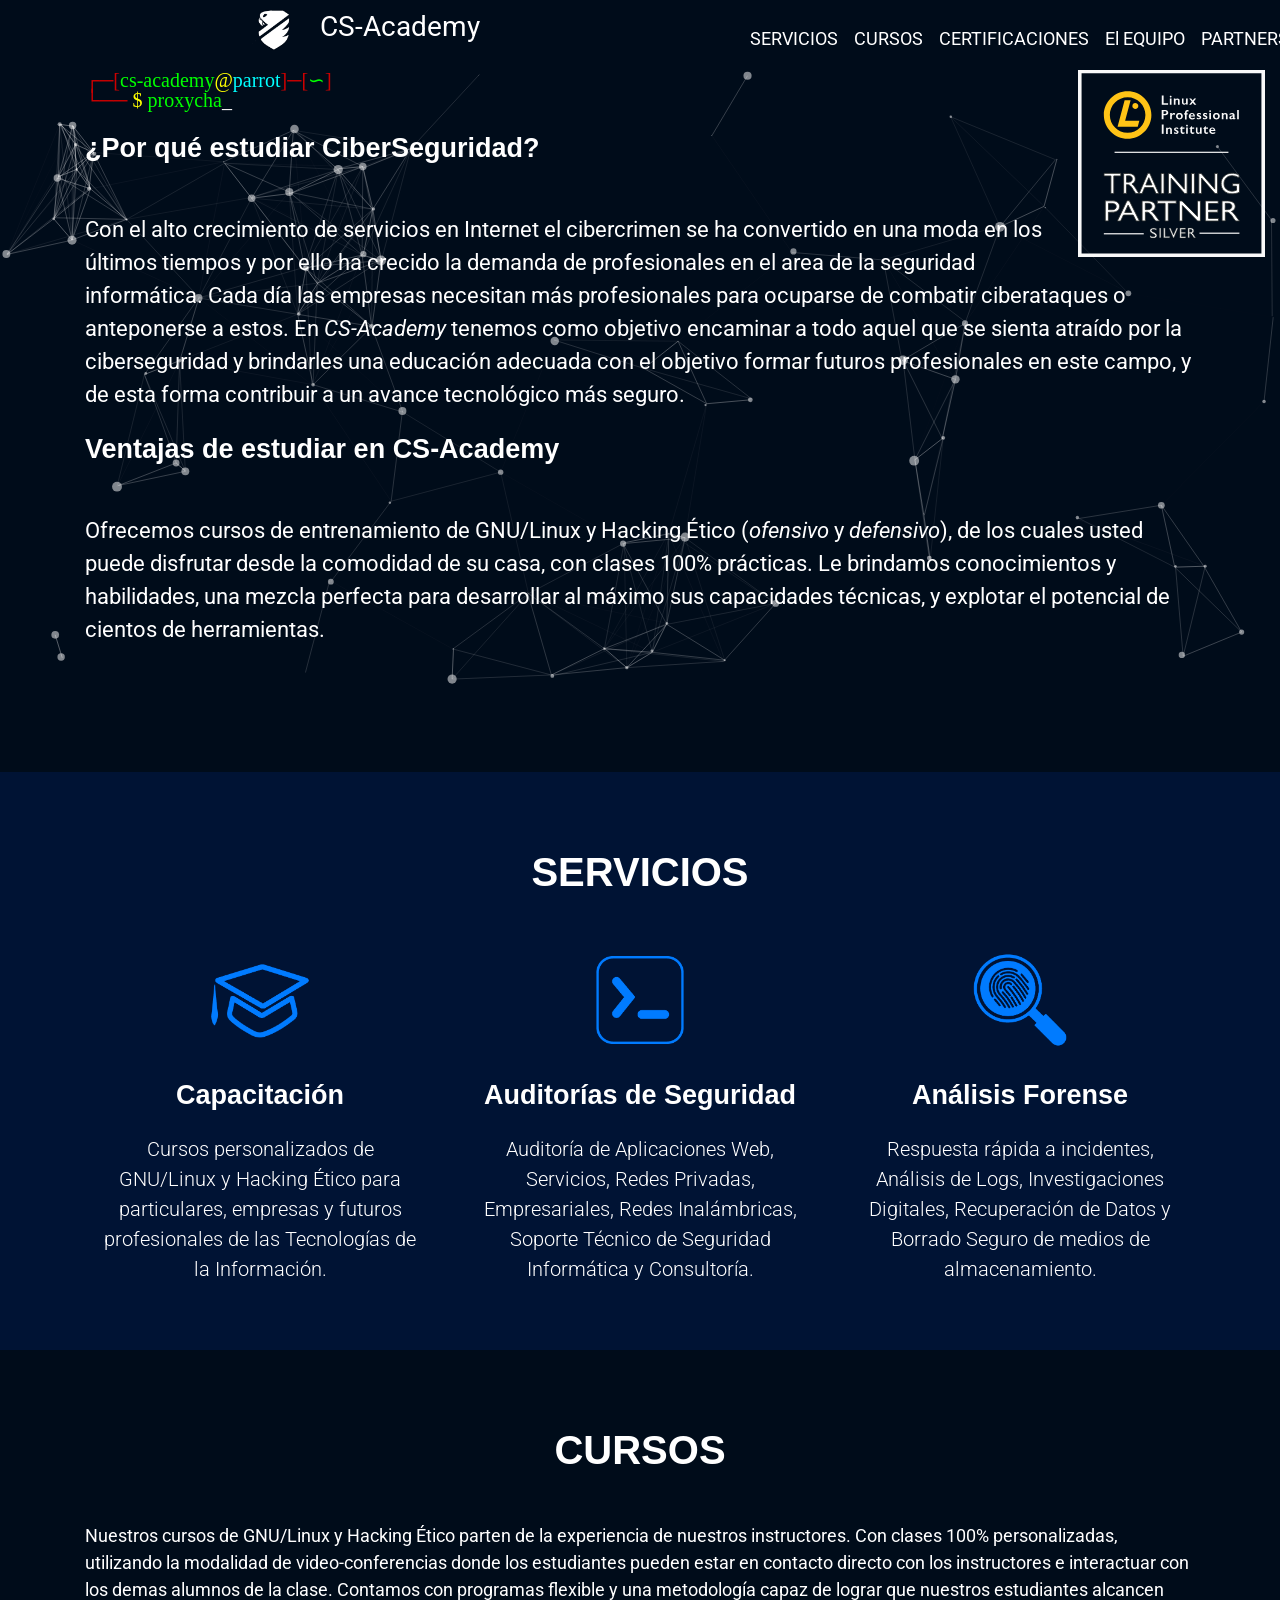
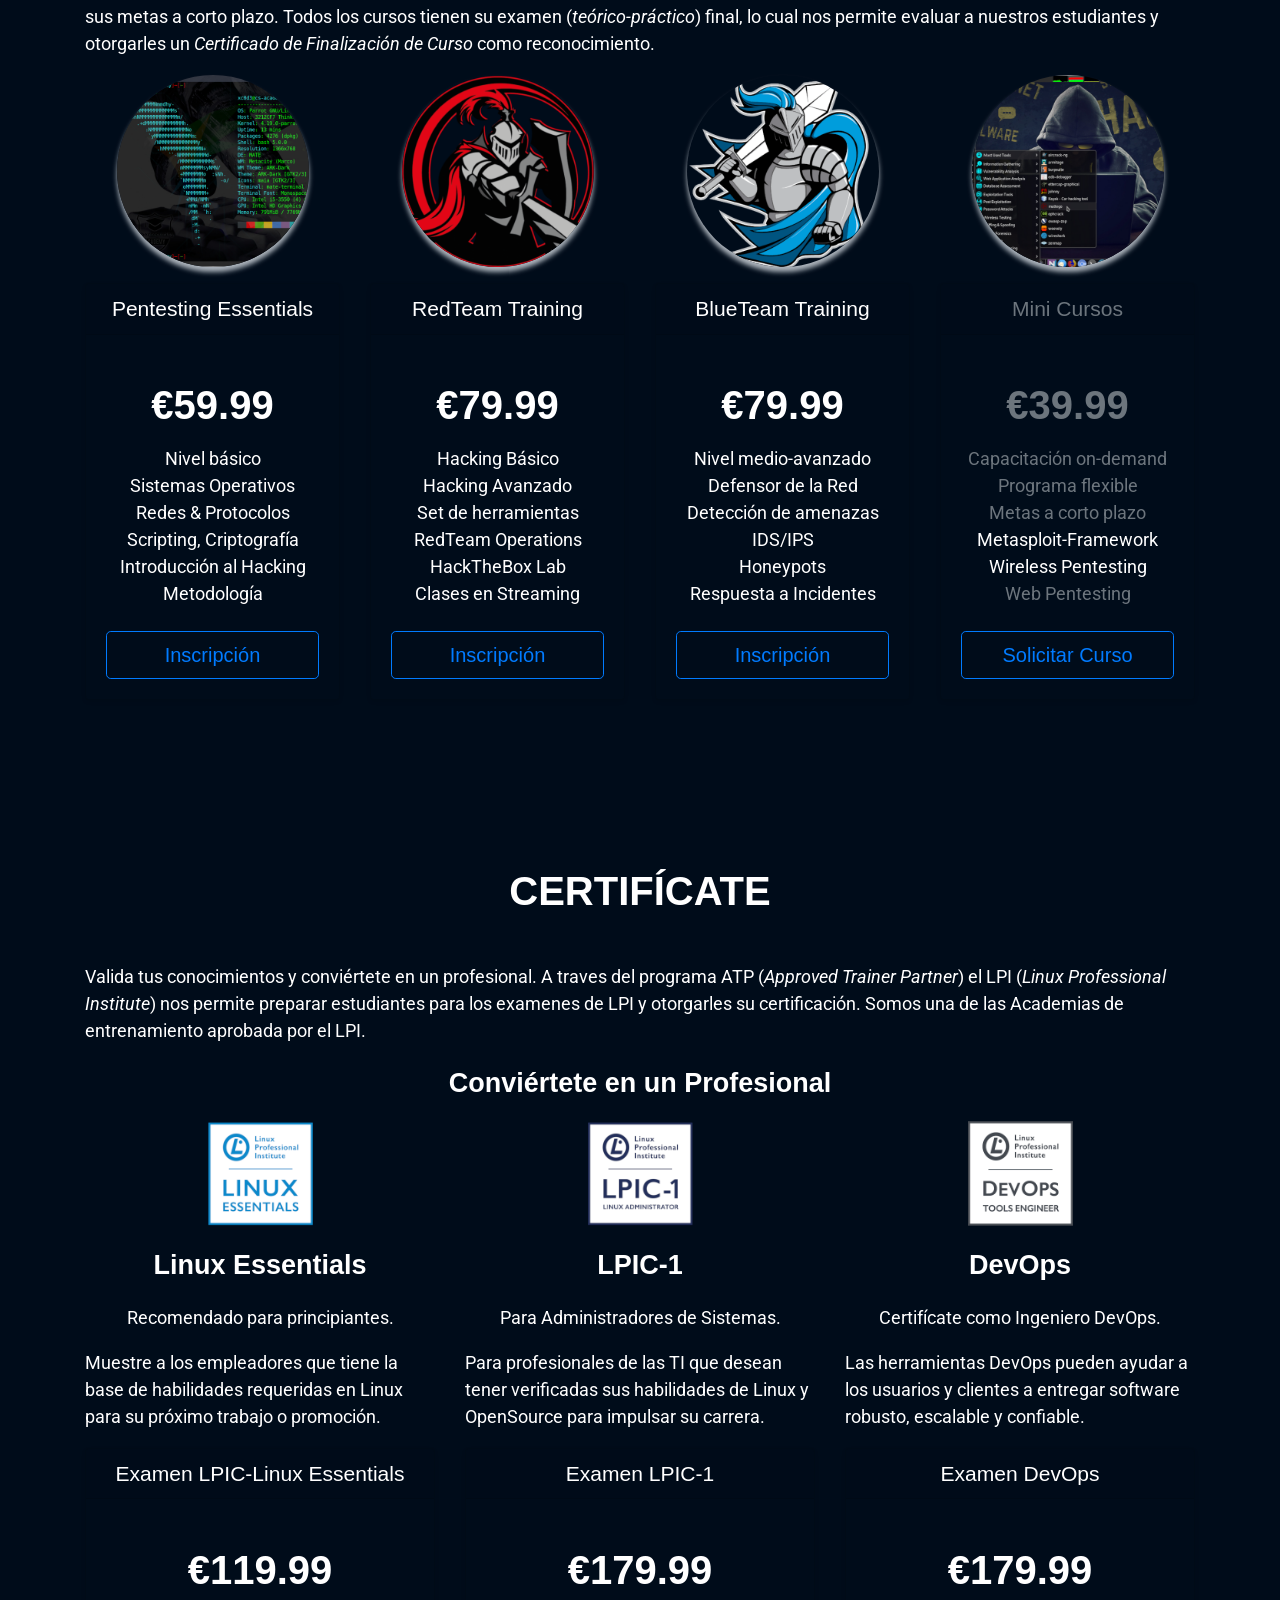
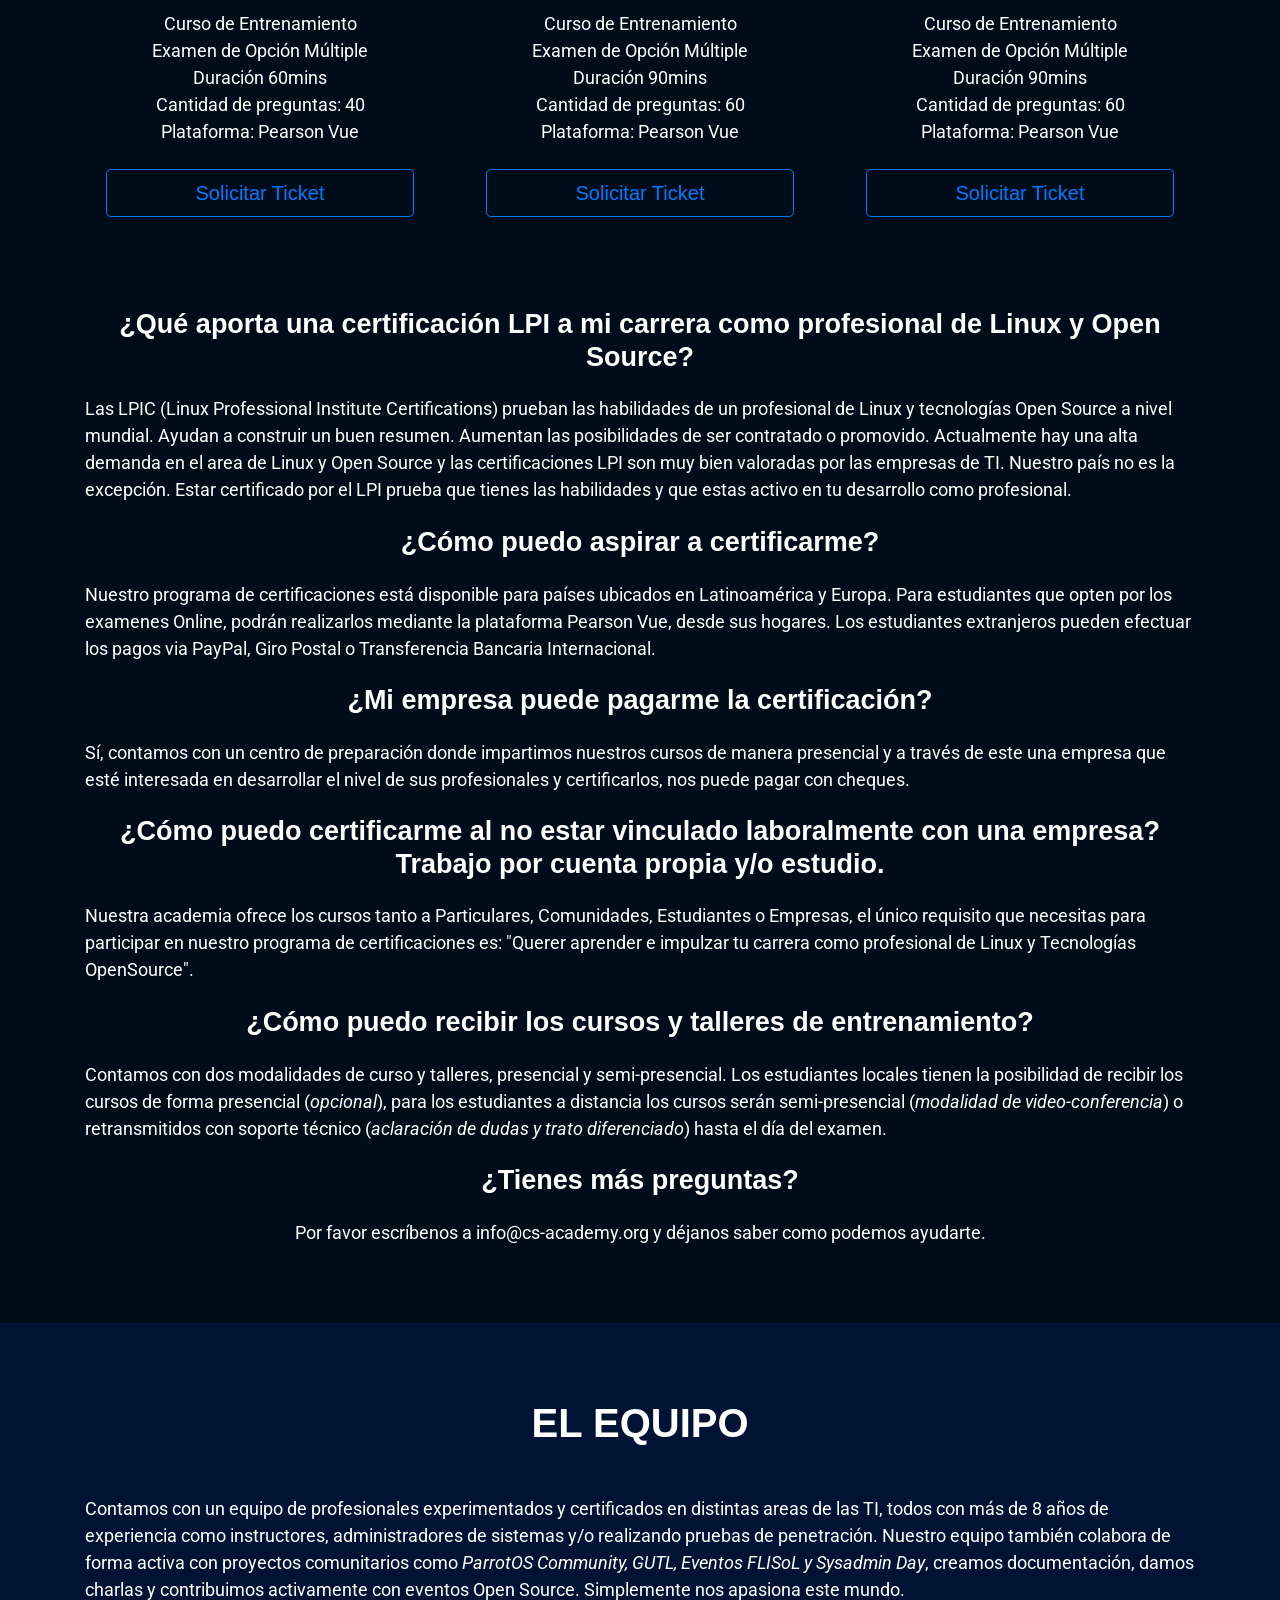
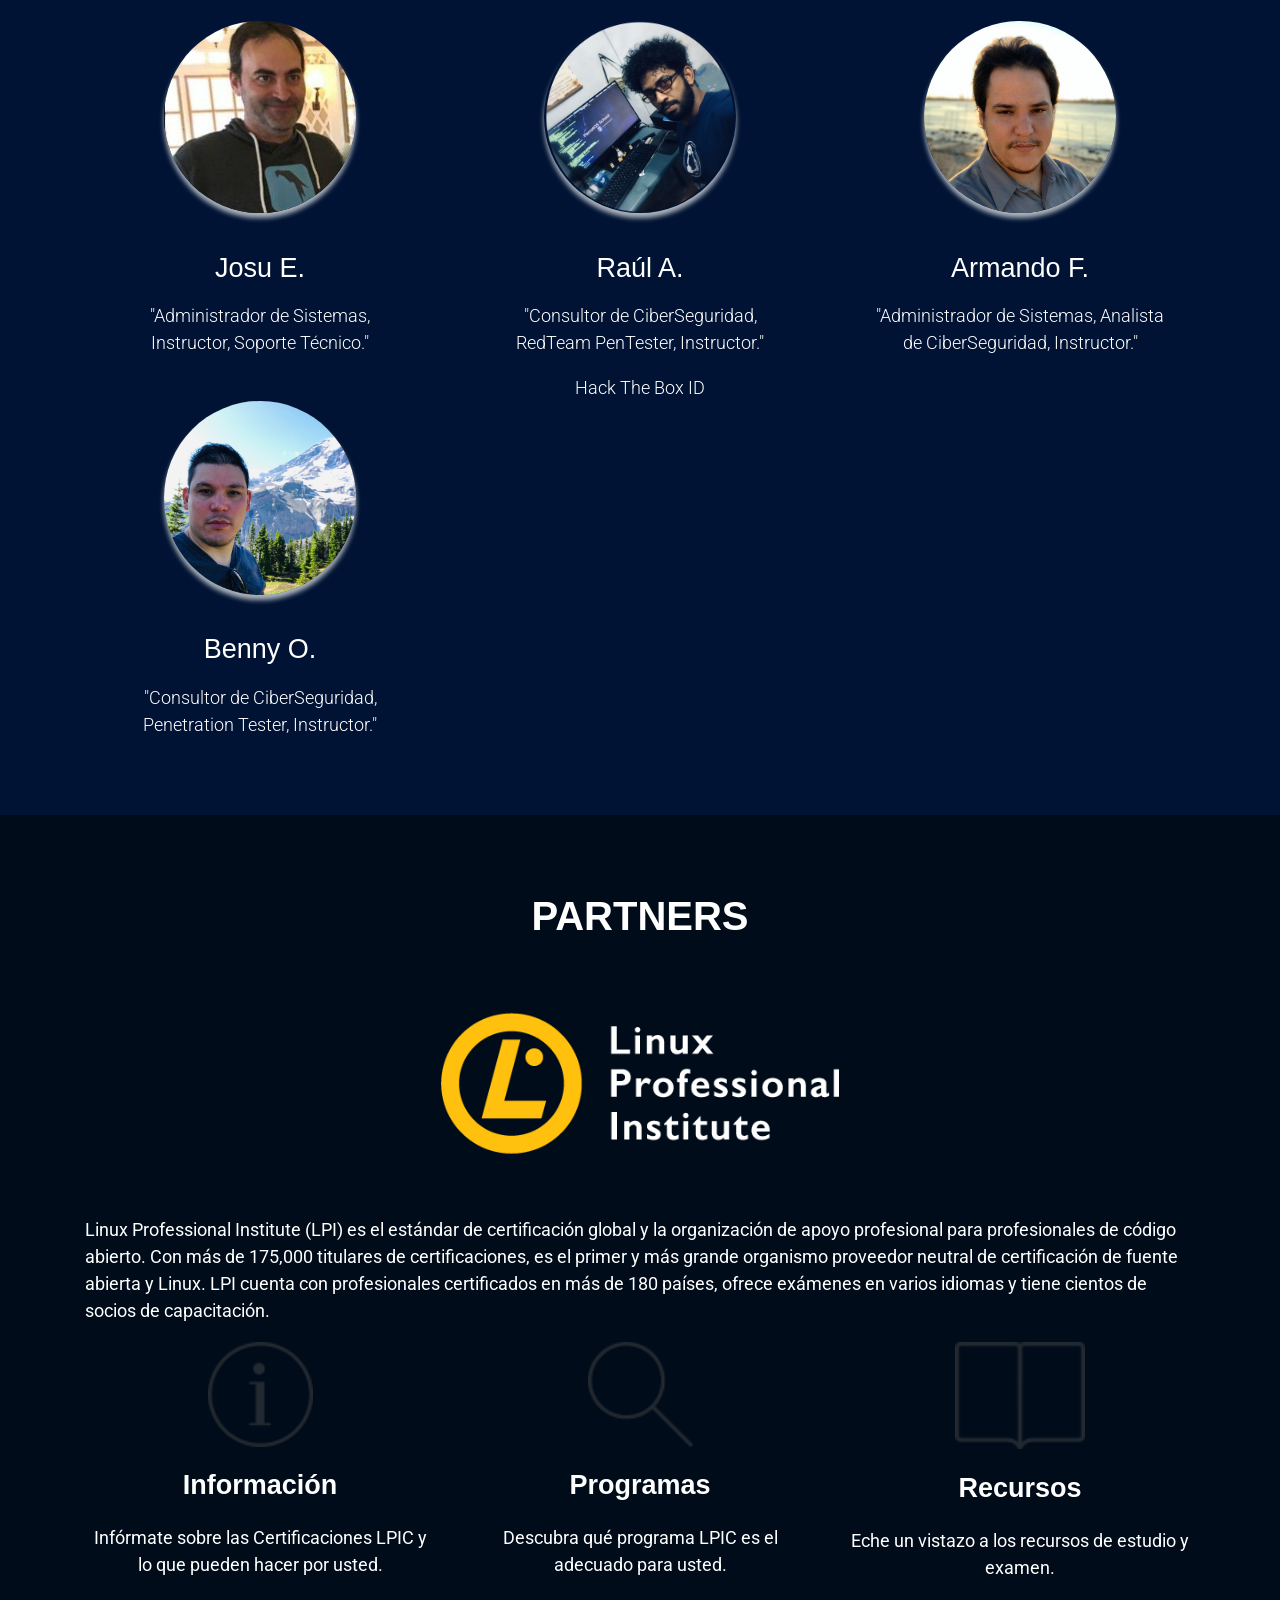
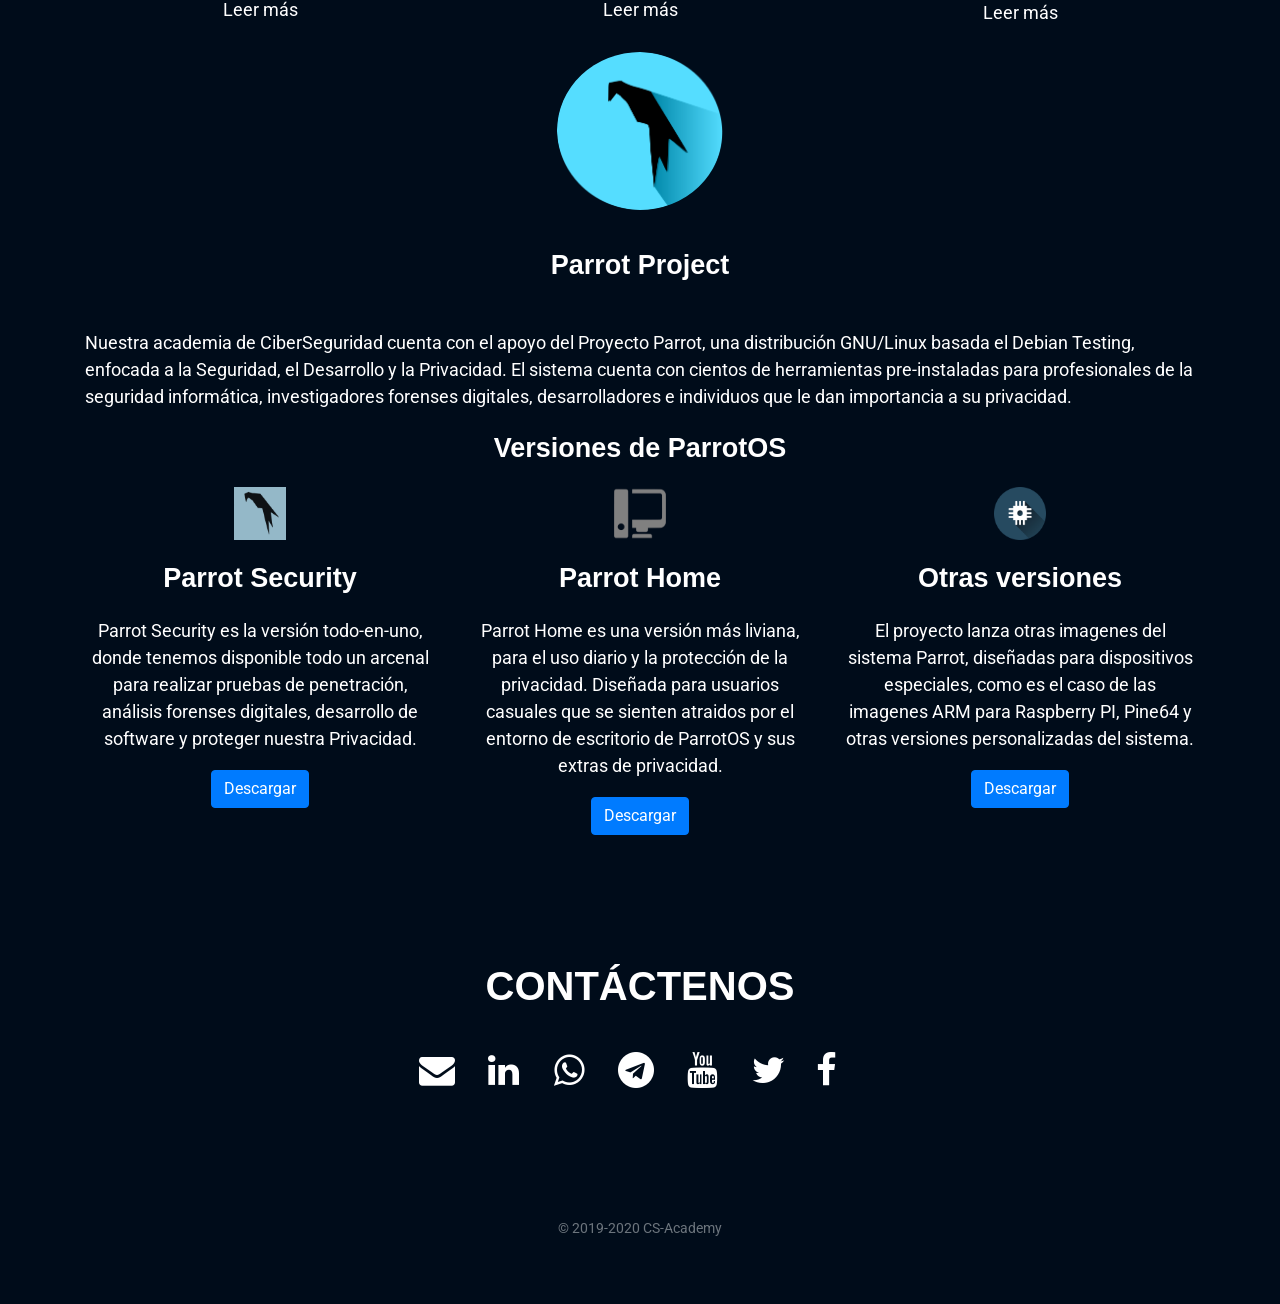
==== commit 4d91761d: "added new instructor" ====
--- a/index.html
+++ b/index.html
@@ -474,6 +474,13 @@
                         <img class="img-fluid rounded-circle mb-3" src="img/armando.jpg" alt="">
                         <h2 class="font-weight-light mb-0"><a target="_blank" href="https://about.me/armandofcom">Armando F.</a></h2>
                         <p class="font-weight-light mb-0">"Administrador de Sistemas, Analista de CiberSeguridad, Instructor."</p>
+                    </div>
+                </div>
+                <div class="col-lg-4">
+                    <div class="testimonial-item mx-auto mb-5 mb-lg-0">
+                        <img class="img-fluid rounded-circle mb-3" src="img/ben.jpg" alt="">
+                        <h2 class="font-weight-light mb-0">Benny O.</h2>
+                        <p class="font-weight-light mb-0">"Consultor de CiberSeguridad, Penetration Tester, Instructor."</p>
                     </div>
                 </div>
             </div>
